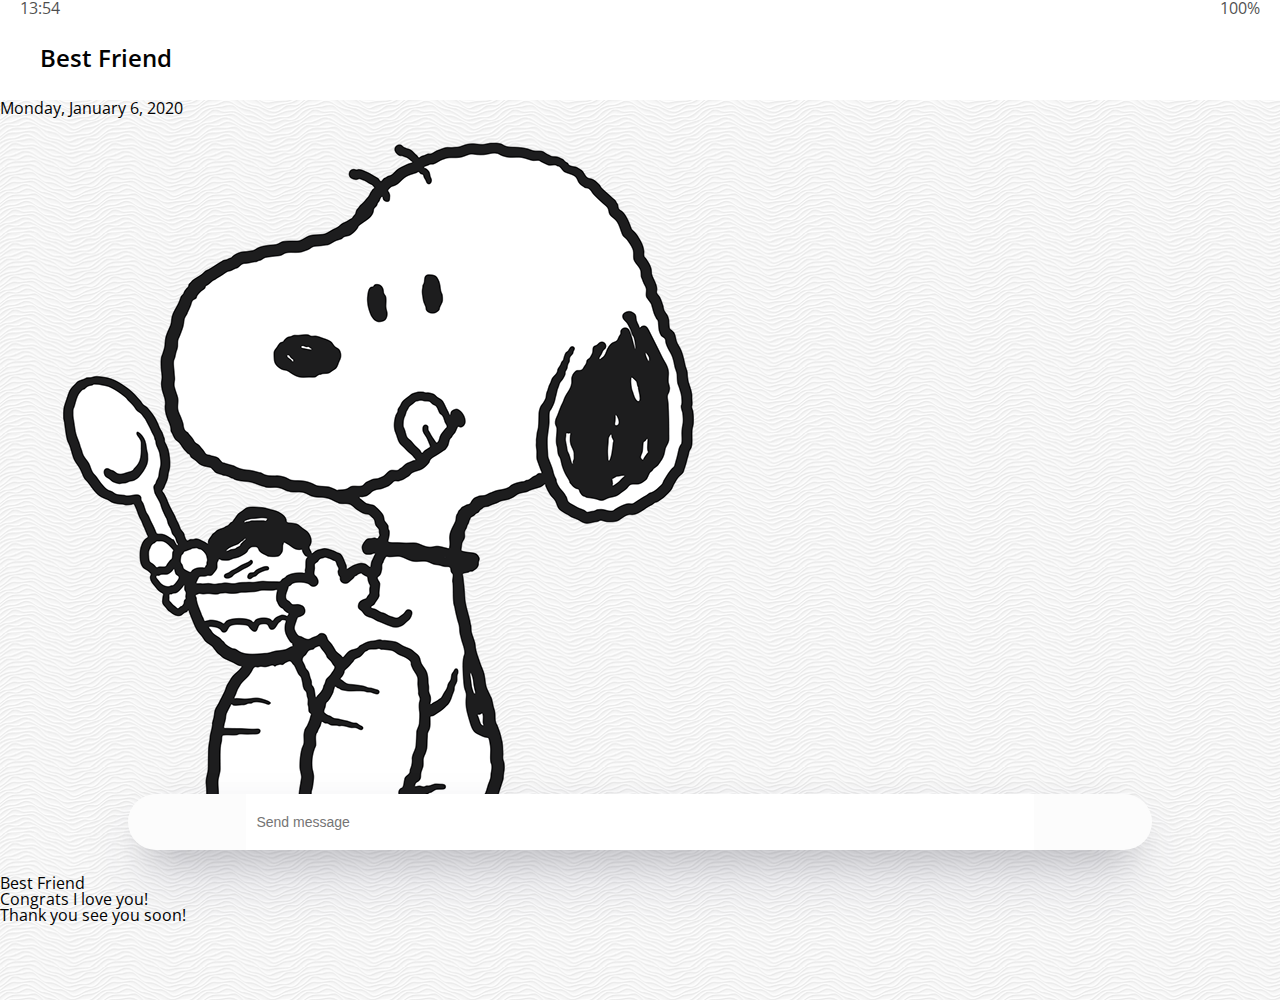
==== chat.html @ d155be32 "# 2.12 Chats Screen part One" ====
<!DOCTYPE html>
<html lang="en">
  <head>
    <meta charset="UTF-8" />
    <meta name="viewport" content="width=device-width, initial-scale=1.0" />
    <link
      rel="stylesheet"
      href="https://use.fontawesome.com/releases/v5.12.0/css/all.css"
      integrity="sha384-REHJTs1r2ErKBuJB0fCK99gCYsVjwxHrSU0N7I1zl9vZbggVJXRMsv/sLlOAGb4M"
      crossorigin="anonymous"
    />
    <meta http-equiv="X-UA-Compatible" content="ie=edge" />
    <link rel="stylesheet" href="css/style.css" />
    <title>Chat | Kakao Clone</title>
  </head>
  <body class="chats-body">
    <div class="status-bar">
      <div class="status-bar__column">
        <span class="status-bar__clock">13:54</span>
      </div>
      <div class="status-bar__column">
        <i class="fas fa-clock"></i>
        <i class="fas fa-volume-mute"></i>
        <i class="fas fa-wifi"></i>
        <span class="status-bar__battery-level">100%</span>
        <i class="fas fa-battery-full"></i>
      </div>
    </div>
    <header class="header">
      <div class="header__header-column">
        <a href="../kakao-clone/index.html" class="header__back-btn">
          <i class="fas fa-arrow-left"></i>
        </a>
        <h1 class="header__title">Best Friend</h1>
      </div>
      <div class="header__header-column">
        <span class="header__icon">
          <i class="fas fa-search"></i>
        </span>
        <span class="header__icon">
          <i class="fas fa-bars"></i>
        </span>
      </div>
    </header>
    <main class="chat">
      <ul class="chat__messages">
        <span class="chat__timestamp">Monday, January 6, 2020</span>
        <li class="incoming-message message">
          <img
            src="images/avatar.png"
            class="m-avatar message__avatar"
            alt="."
          />
          <div class="message__content">
            <span class="message__author">Best Friend</span>
            <div class="message__bubble">
              Congrats I love you!
            </div>
            <span class="message__timestamp"></span>
          </div>
        </li>
        <li class="incoming-message message">
          <span class="message__timestamp"></span>
          <div class="message__content">
            <div class="message__bubble">
              Thank you see you soon!
            </div>
          </div>
        </li>
      </ul>
    </main>
    <div class="chat__write">
      <div class="char__write-column">
        <i class="far fa-plus-square"></i>
      </div>
      <div class="chat__write-column">
        <input
          type="text"
          placeholder="Send message"
          class="chat__write-input"
        />
      </div>
      <div class="char__write-column">
        <span class="chat__write-icon">
          <i class="far fa-smile-wink"></i>
        </span>
        <span class="chat__write-icon">
          <i class="fas fa-microphone"></i>
        </span>
      </div>
    </div>
  </body>
</html>
---- css/style.css ----
@import url("https://fonts.googleapis.com/css?family=Open+Sans:300,400,600&display=swap");
@import "reset.css";
@import "status-bar.css";
@import "header.css";
@import "nav-bar.css";
@import "friend.css";
@import "friends.css";
@import "find.css";
@import "more.css";
@import "settings.css";
@import "chat.css";

* {
  box-sizing: border-box;
}

body {
  background-color: white;
  padding: 10px 20px;
  color: #020202;
  font-family: "Open Sans", -apple-system, BlinkMacSystemFont, "Segoe UI",
    Roboto, Oxygen, Ubuntu, Cantarell, "Open Sans", "Helvetica Neue", sans-serif;
}

a {
  color: inherit; /* 색깔을 부모로부터 가져온다 */
  text-decoration: none;
}
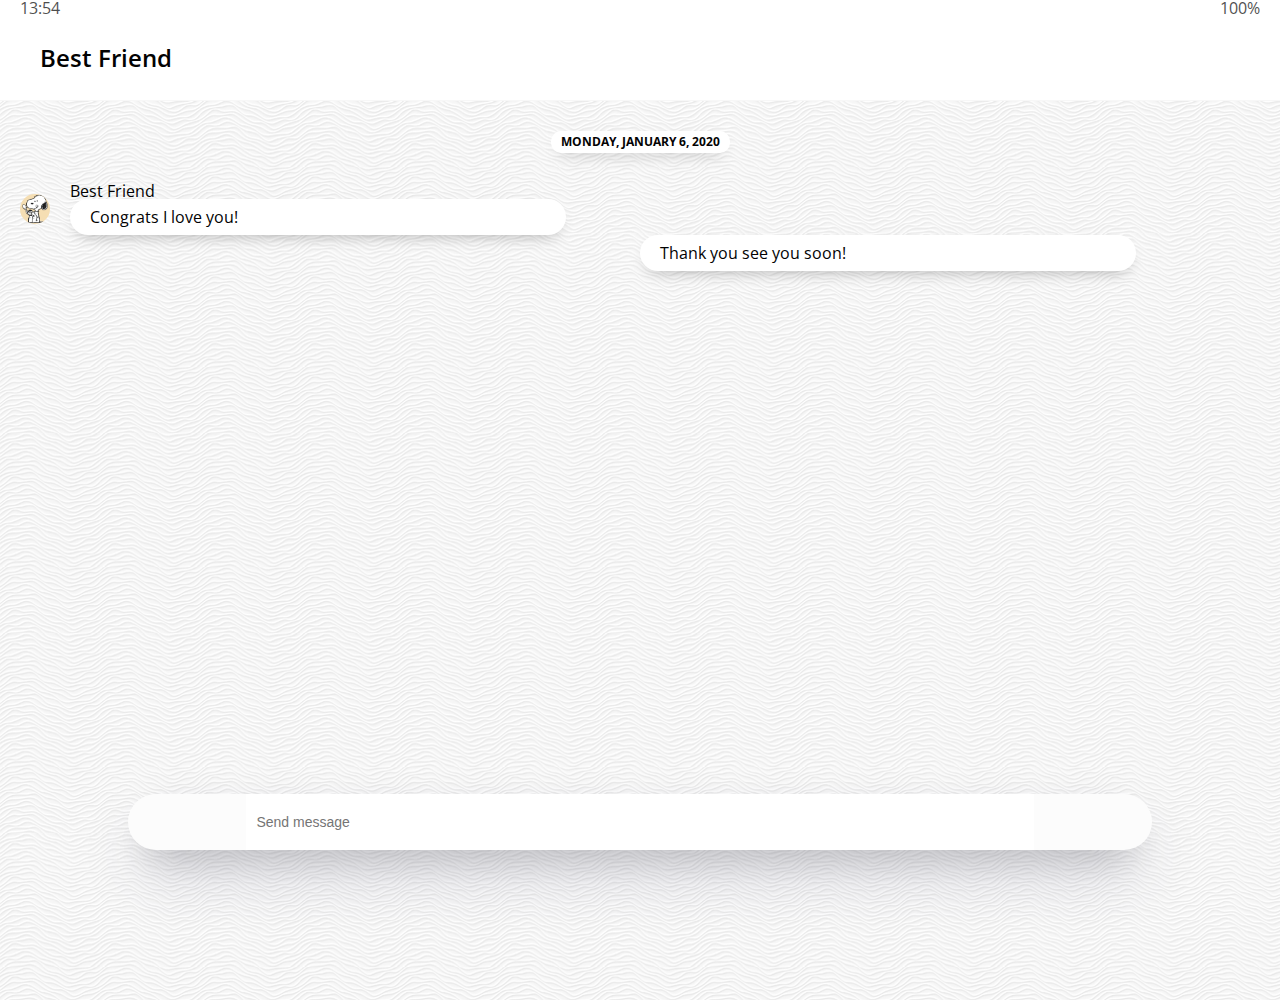
==== commit c7b8449f: "# 2.13 Chats Screen part Two" ====
--- a/chat.html
+++ b/chat.html
@@ -42,7 +42,7 @@
         </span>
       </div>
     </header>
-    <main class="chat">
+    <main class="chat-screen">
       <ul class="chat__messages">
         <span class="chat__timestamp">Monday, January 6, 2020</span>
         <li class="incoming-message message">
@@ -56,10 +56,9 @@
             <div class="message__bubble">
               Congrats I love you!
             </div>
-            <span class="message__timestamp"></span>
           </div>
         </li>
-        <li class="incoming-message message">
+        <li class="sent-message message">
           <span class="message__timestamp"></span>
           <div class="message__content">
             <div class="message__bubble">
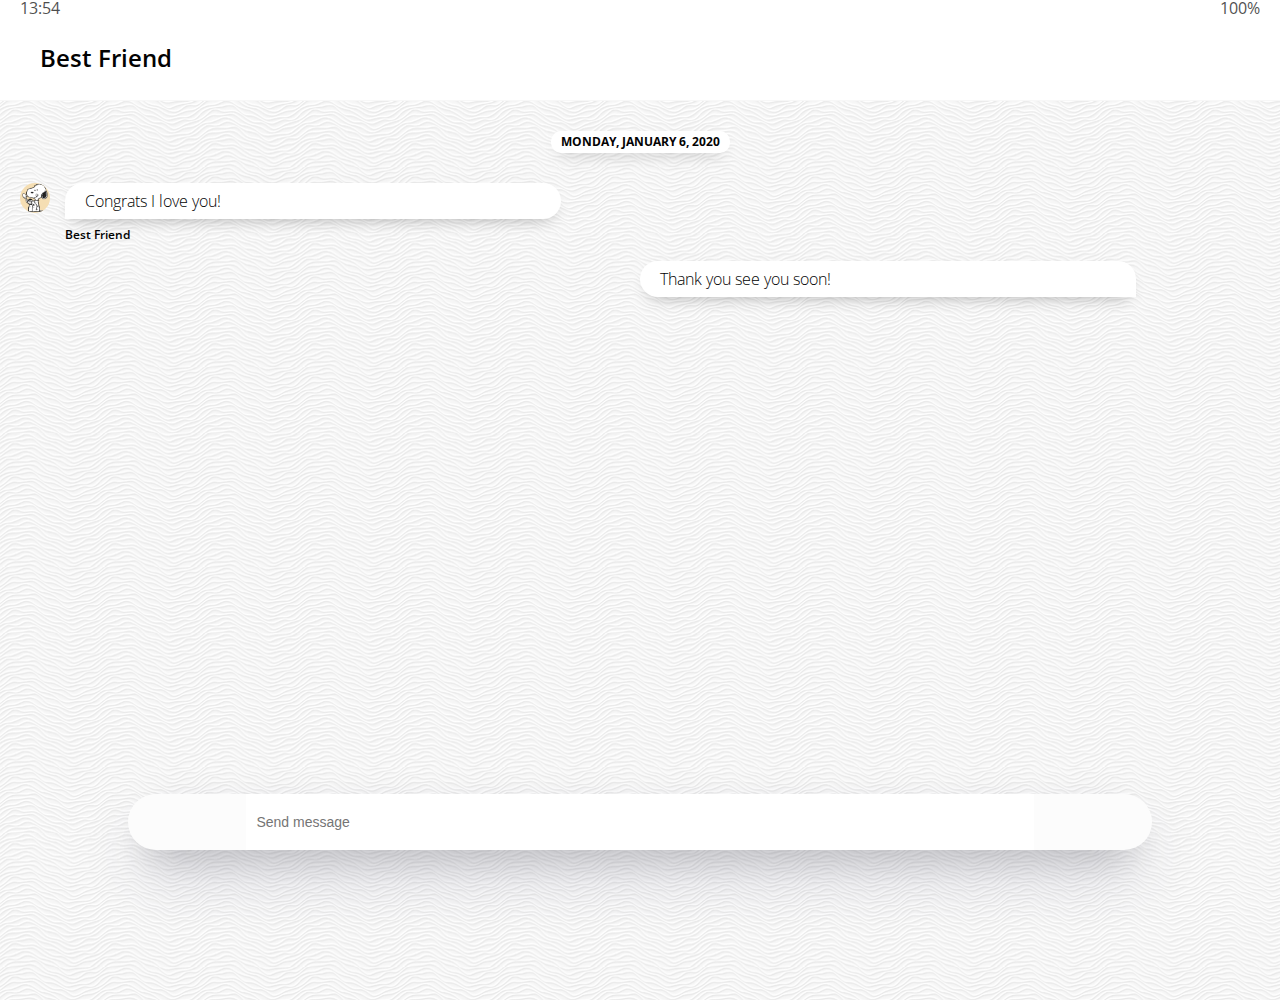
==== commit 167c145e: "# 2.14 Chat Screen part Three" ====
--- a/chat.html
+++ b/chat.html
@@ -52,10 +52,10 @@
             alt="."
           />
           <div class="message__content">
-            <span class="message__author">Best Friend</span>
             <div class="message__bubble">
               Congrats I love you!
             </div>
+            <span class="message__author">Best Friend</span>
           </div>
         </li>
         <li class="sent-message message">
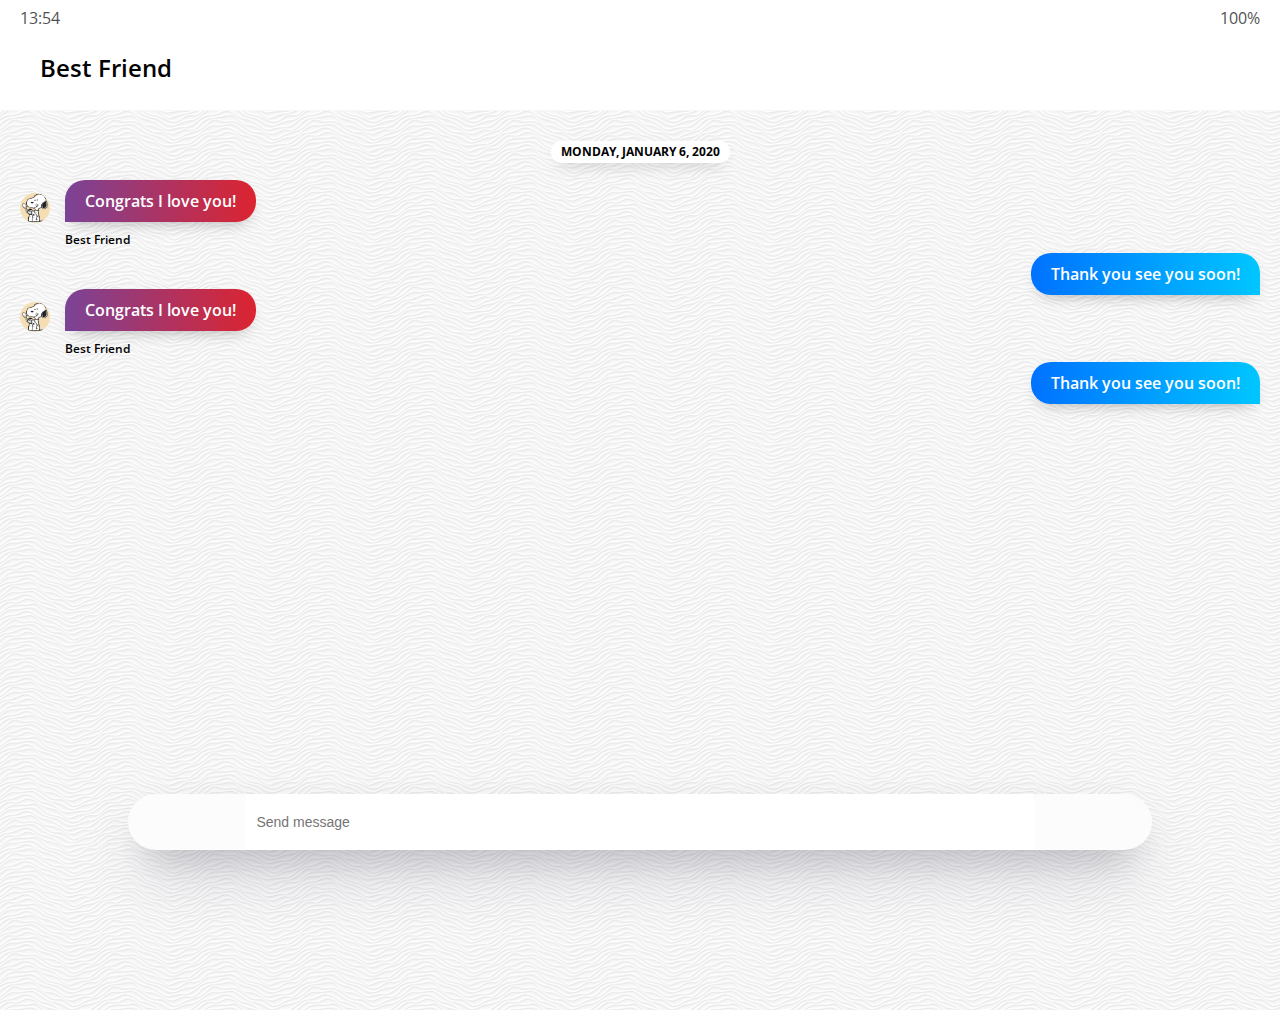
==== commit 6e78b0e4: "# 2.15 Chat Screen part Four" ====
--- a/chat.html
+++ b/chat.html
@@ -52,18 +52,39 @@
             alt="."
           />
           <div class="message__content">
-            <div class="message__bubble">
+            <span class="message__bubble">
               Congrats I love you!
-            </div>
+            </span>
             <span class="message__author">Best Friend</span>
           </div>
         </li>
         <li class="sent-message message">
           <span class="message__timestamp"></span>
           <div class="message__content">
-            <div class="message__bubble">
+            <span class="message__bubble">
               Thank you see you soon!
-            </div>
+            </span>
+          </div>
+        </li>
+        <li class="incoming-message message">
+          <img
+            src="images/avatar.png"
+            class="m-avatar message__avatar"
+            alt="."
+          />
+          <div class="message__content">
+            <span class="message__bubble">
+              Congrats I love you!
+            </span>
+            <span class="message__author">Best Friend</span>
+          </div>
+        </li>
+        <li class="sent-message message">
+          <span class="message__timestamp"></span>
+          <div class="message__content">
+            <span class="message__bubble">
+              Thank you see you soon!
+            </span>
           </div>
         </li>
       </ul>
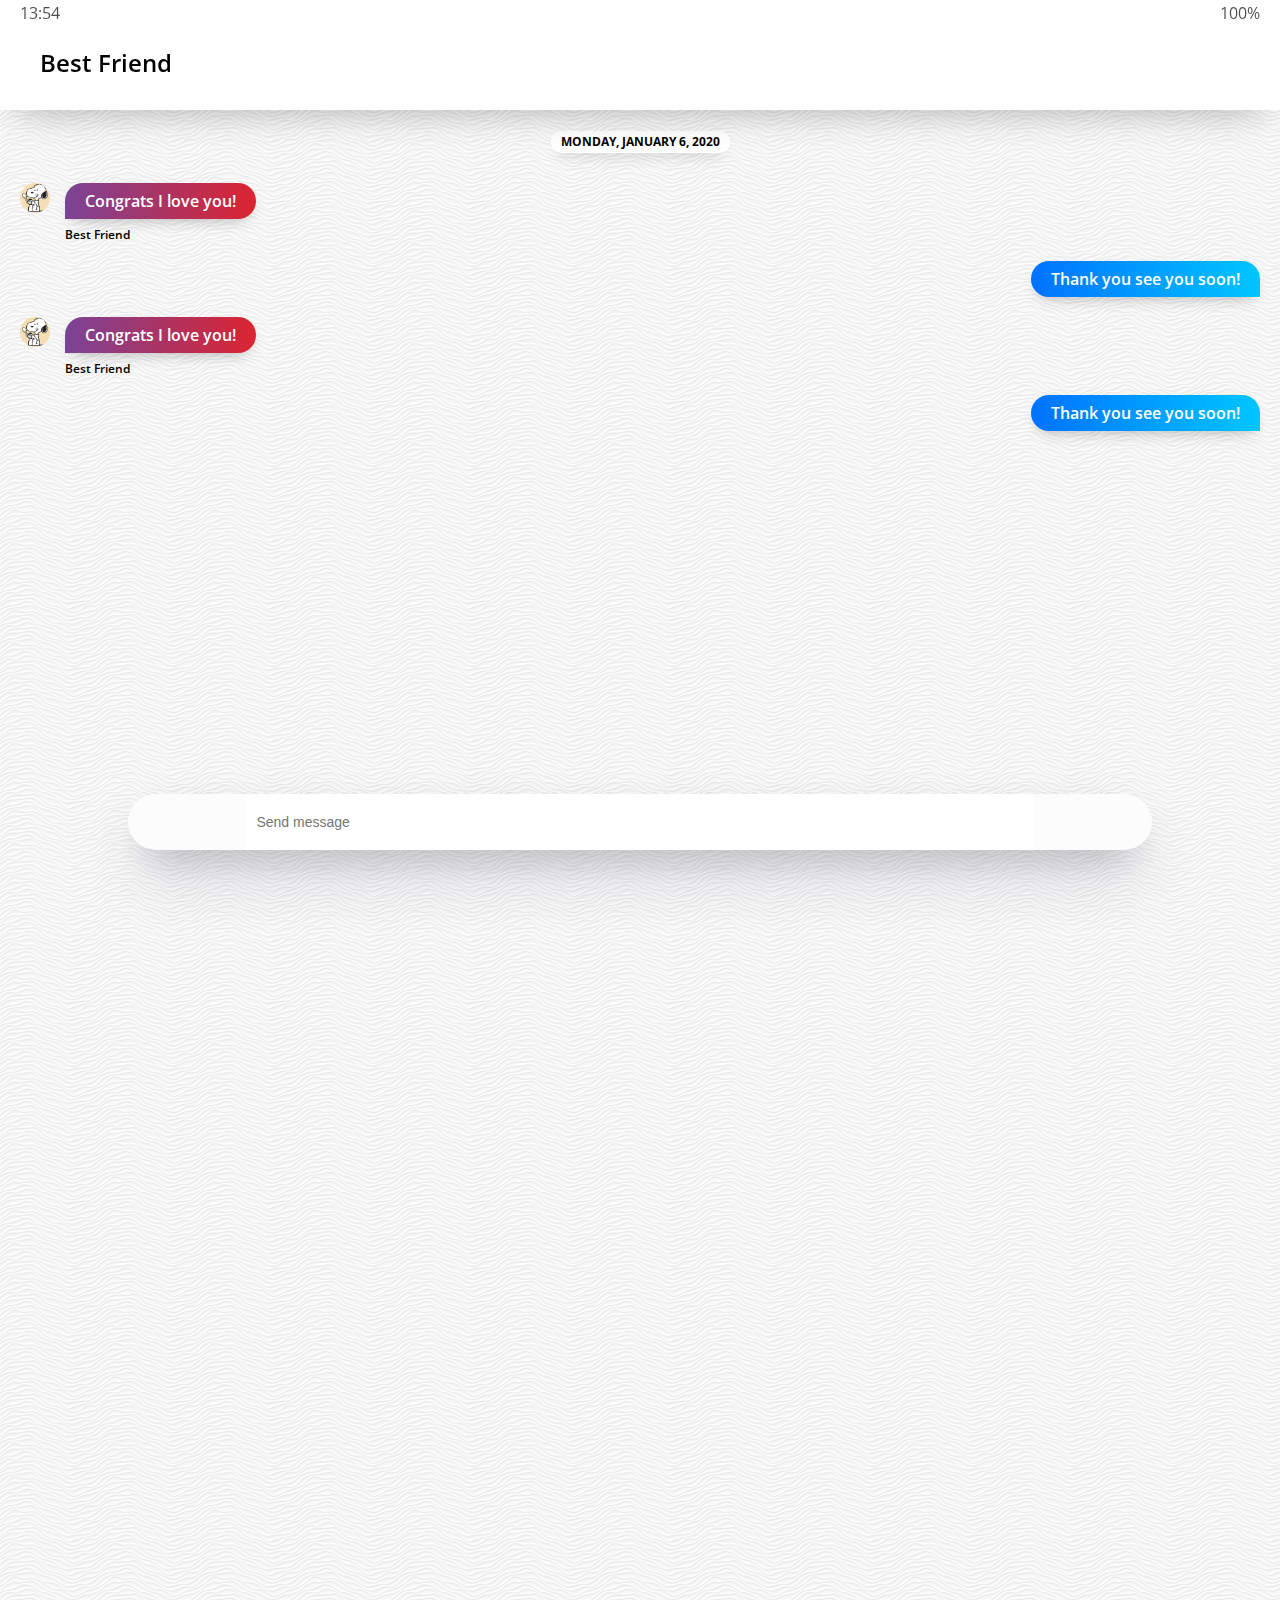
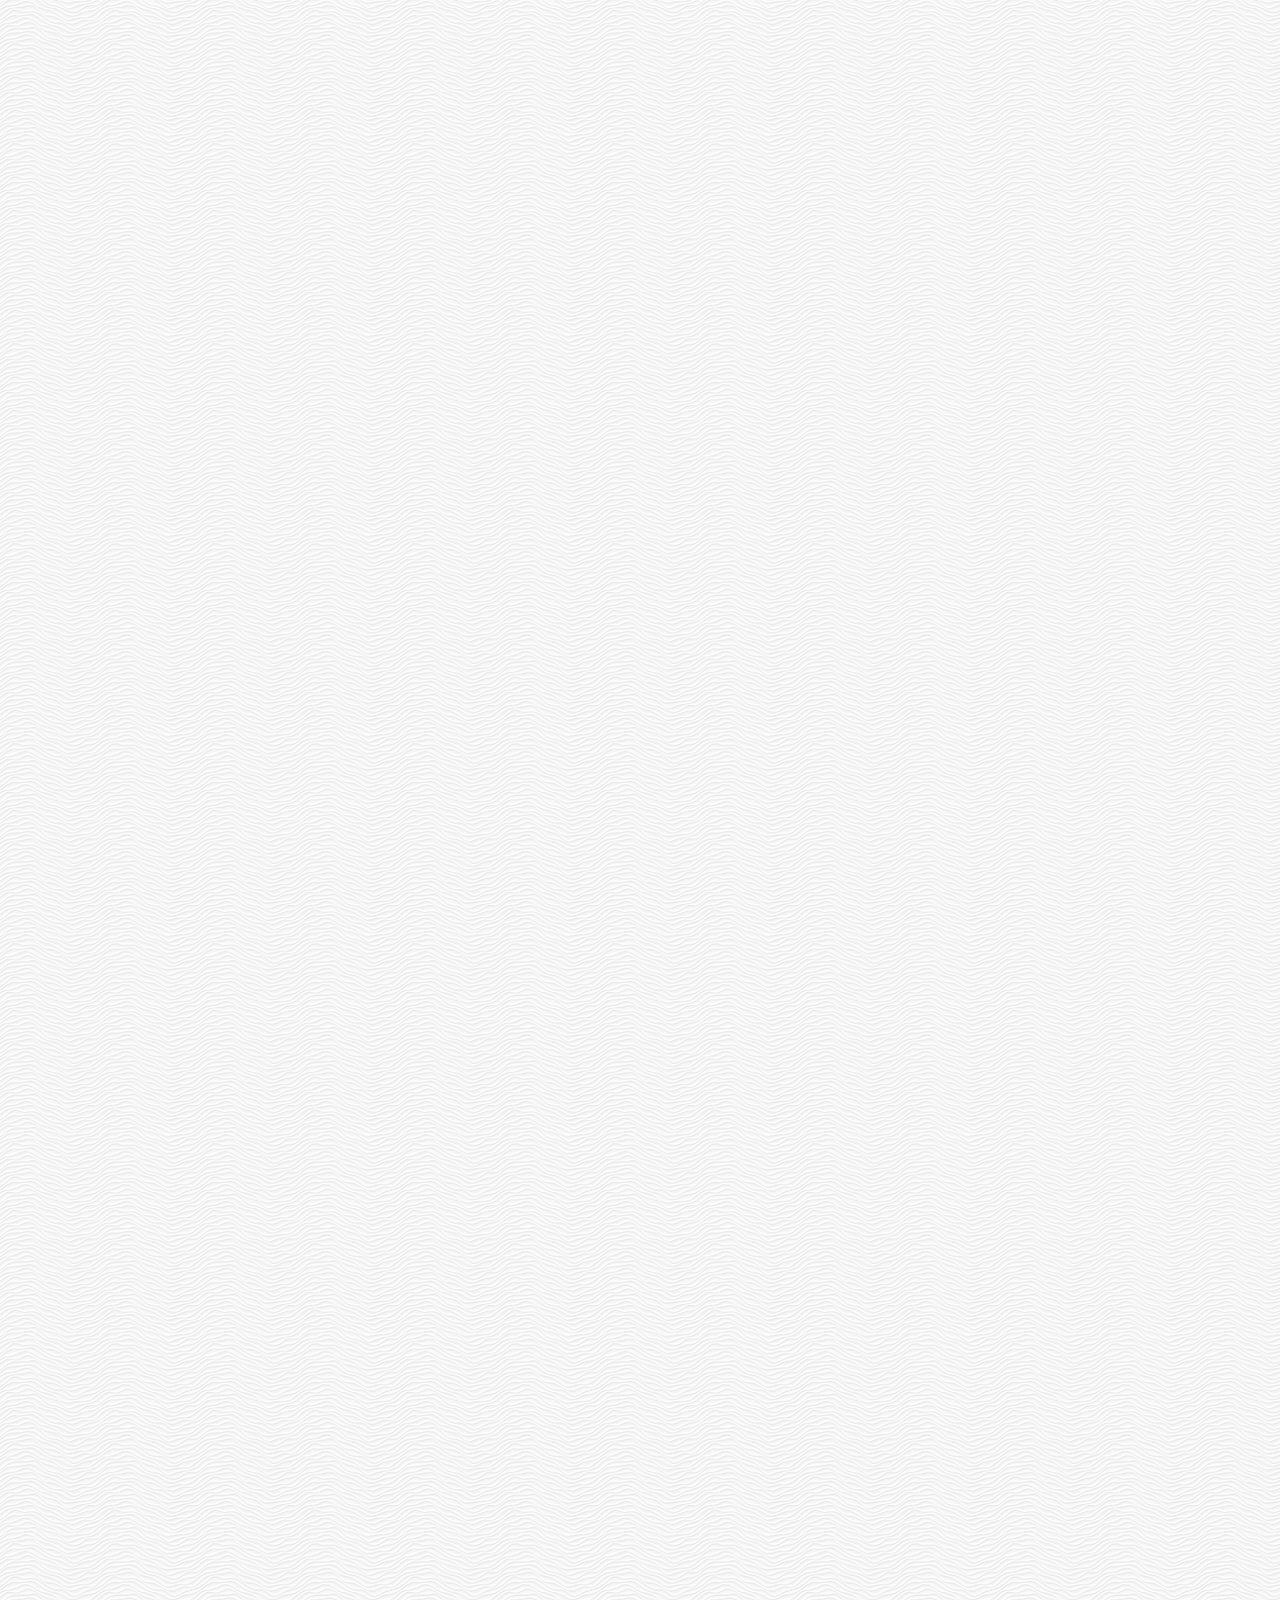
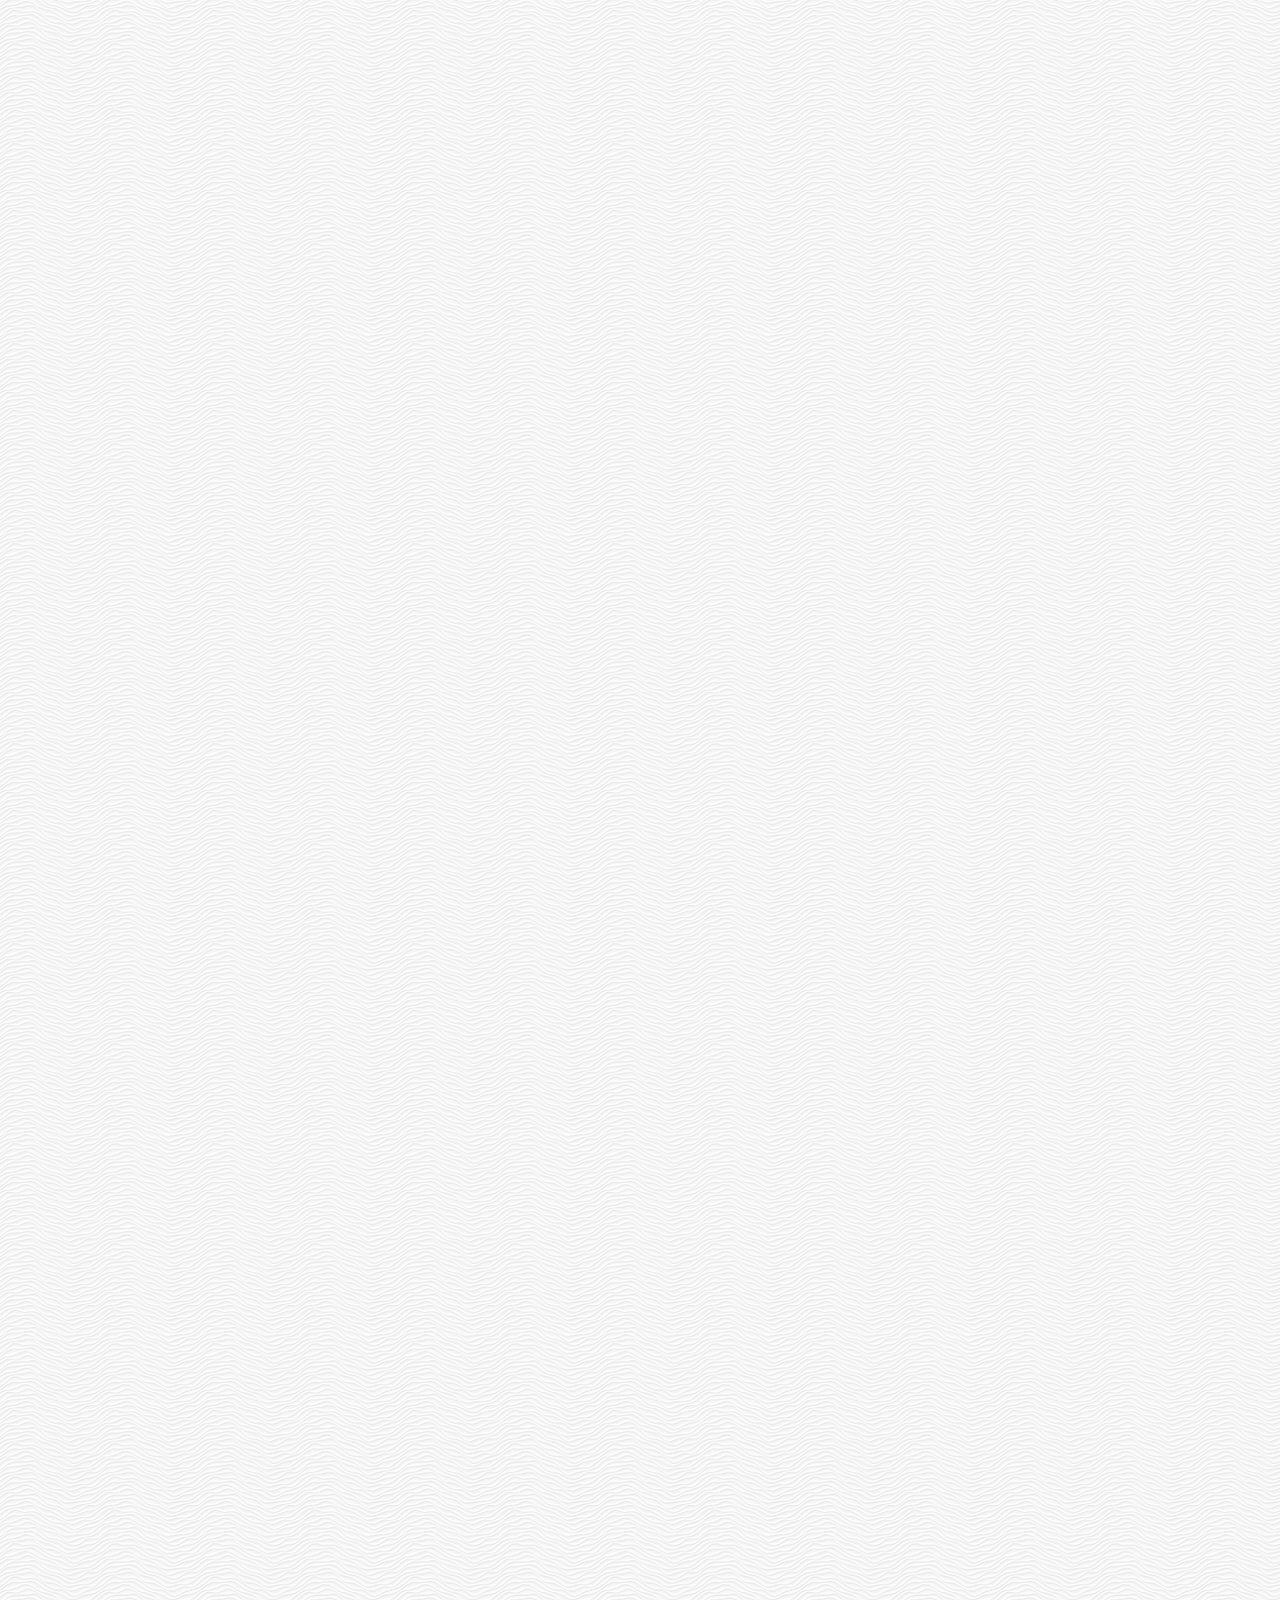
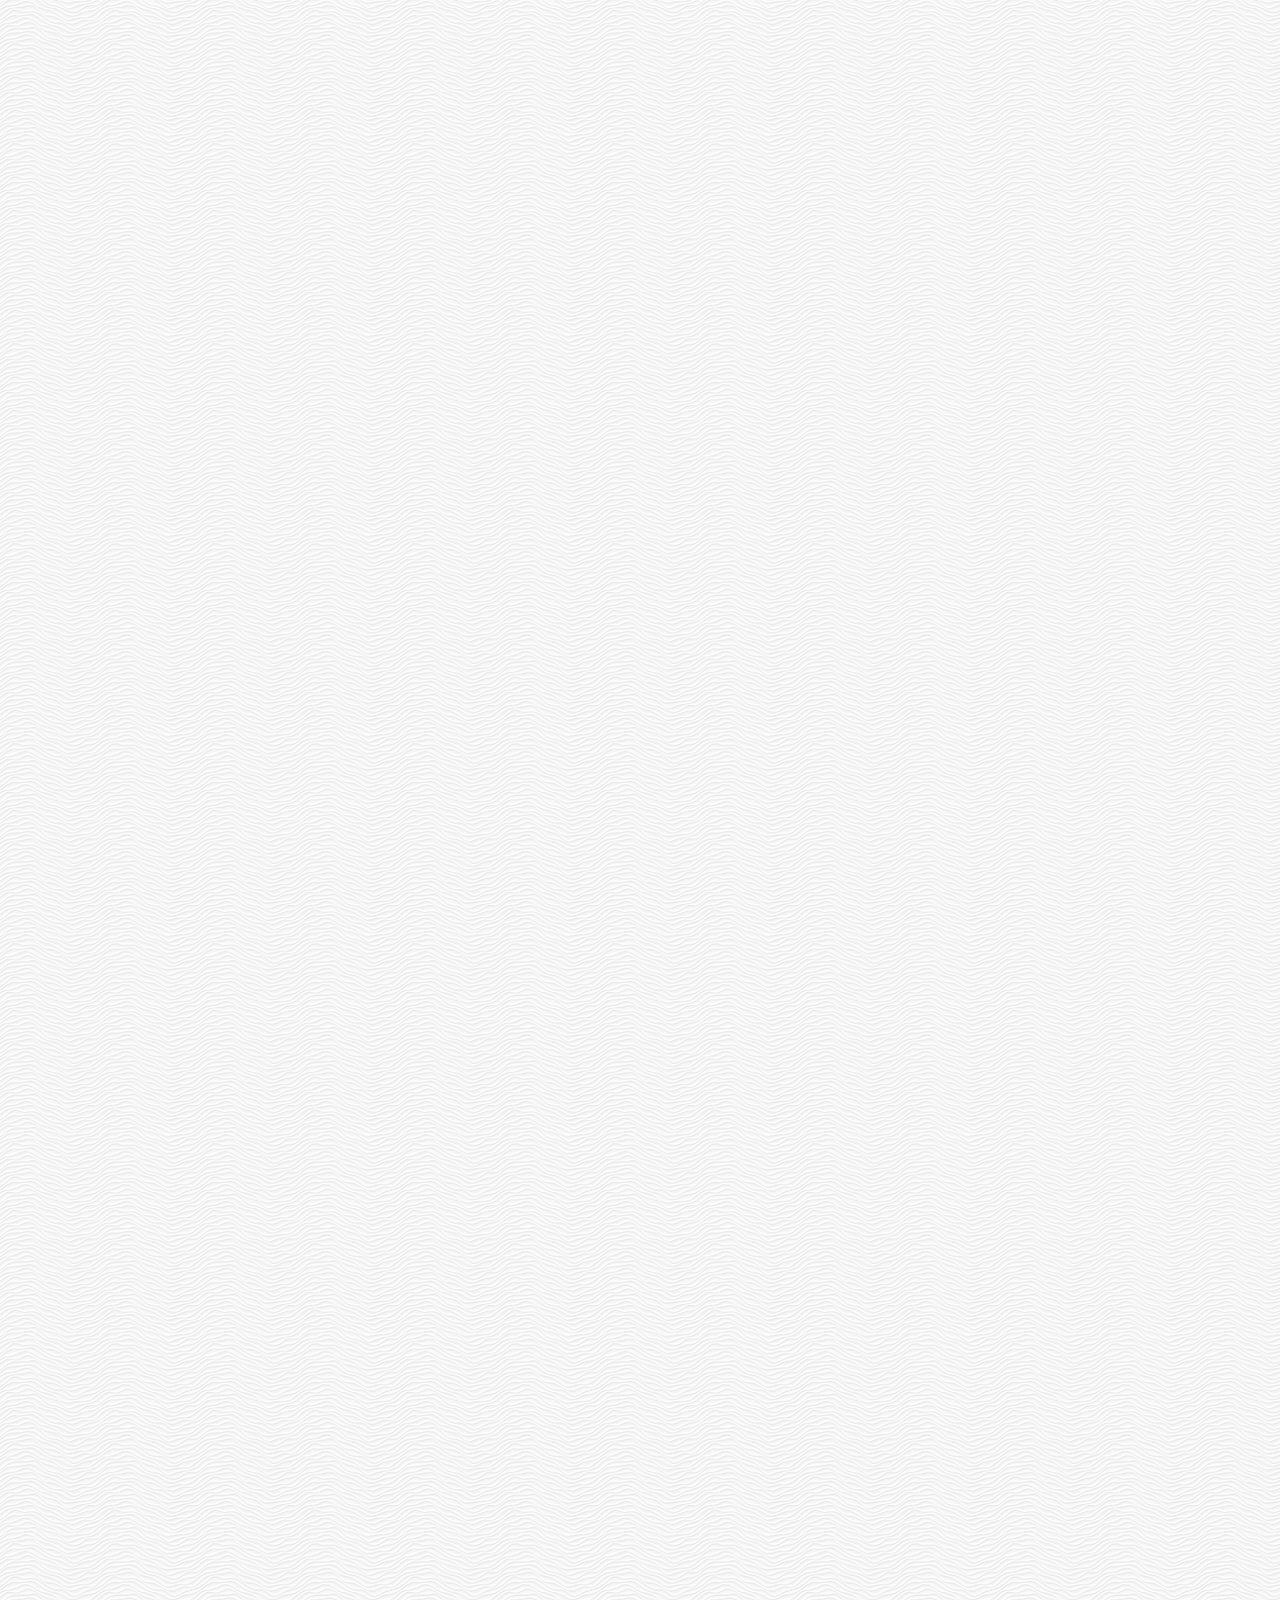
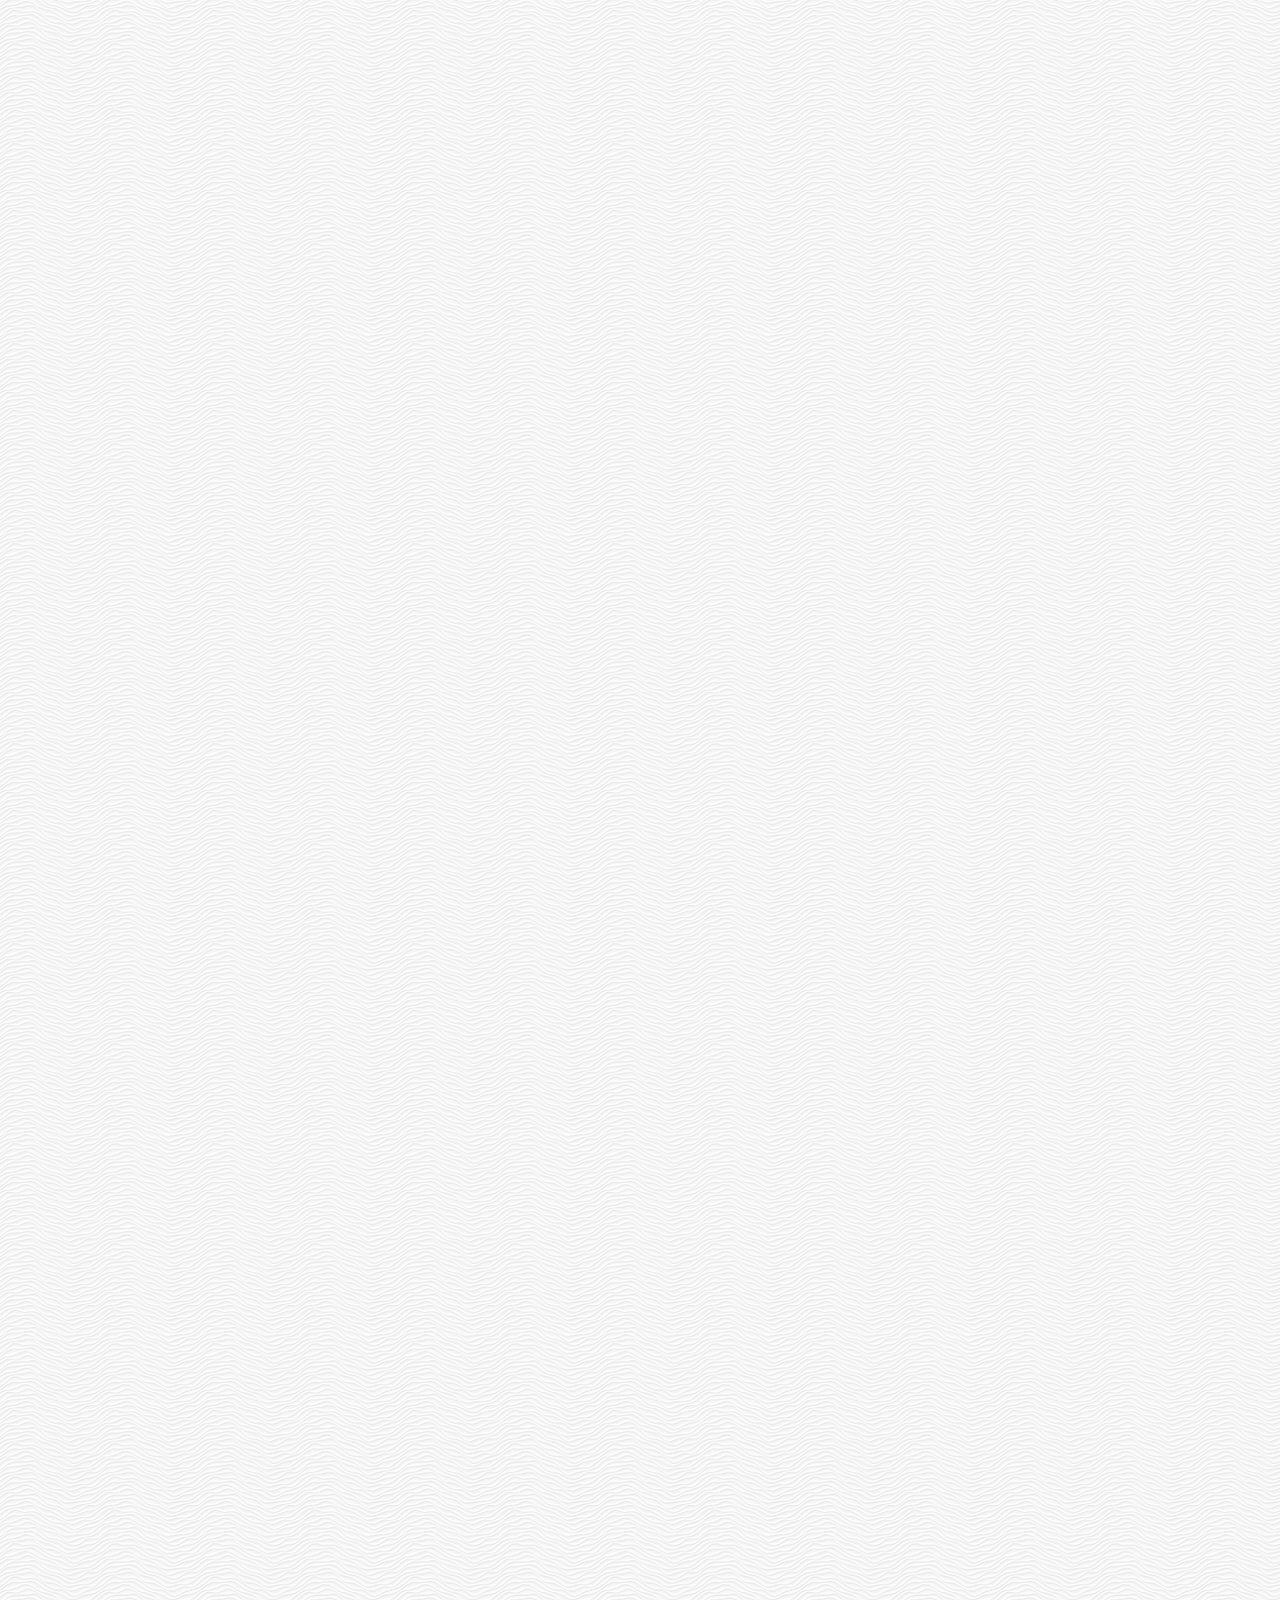
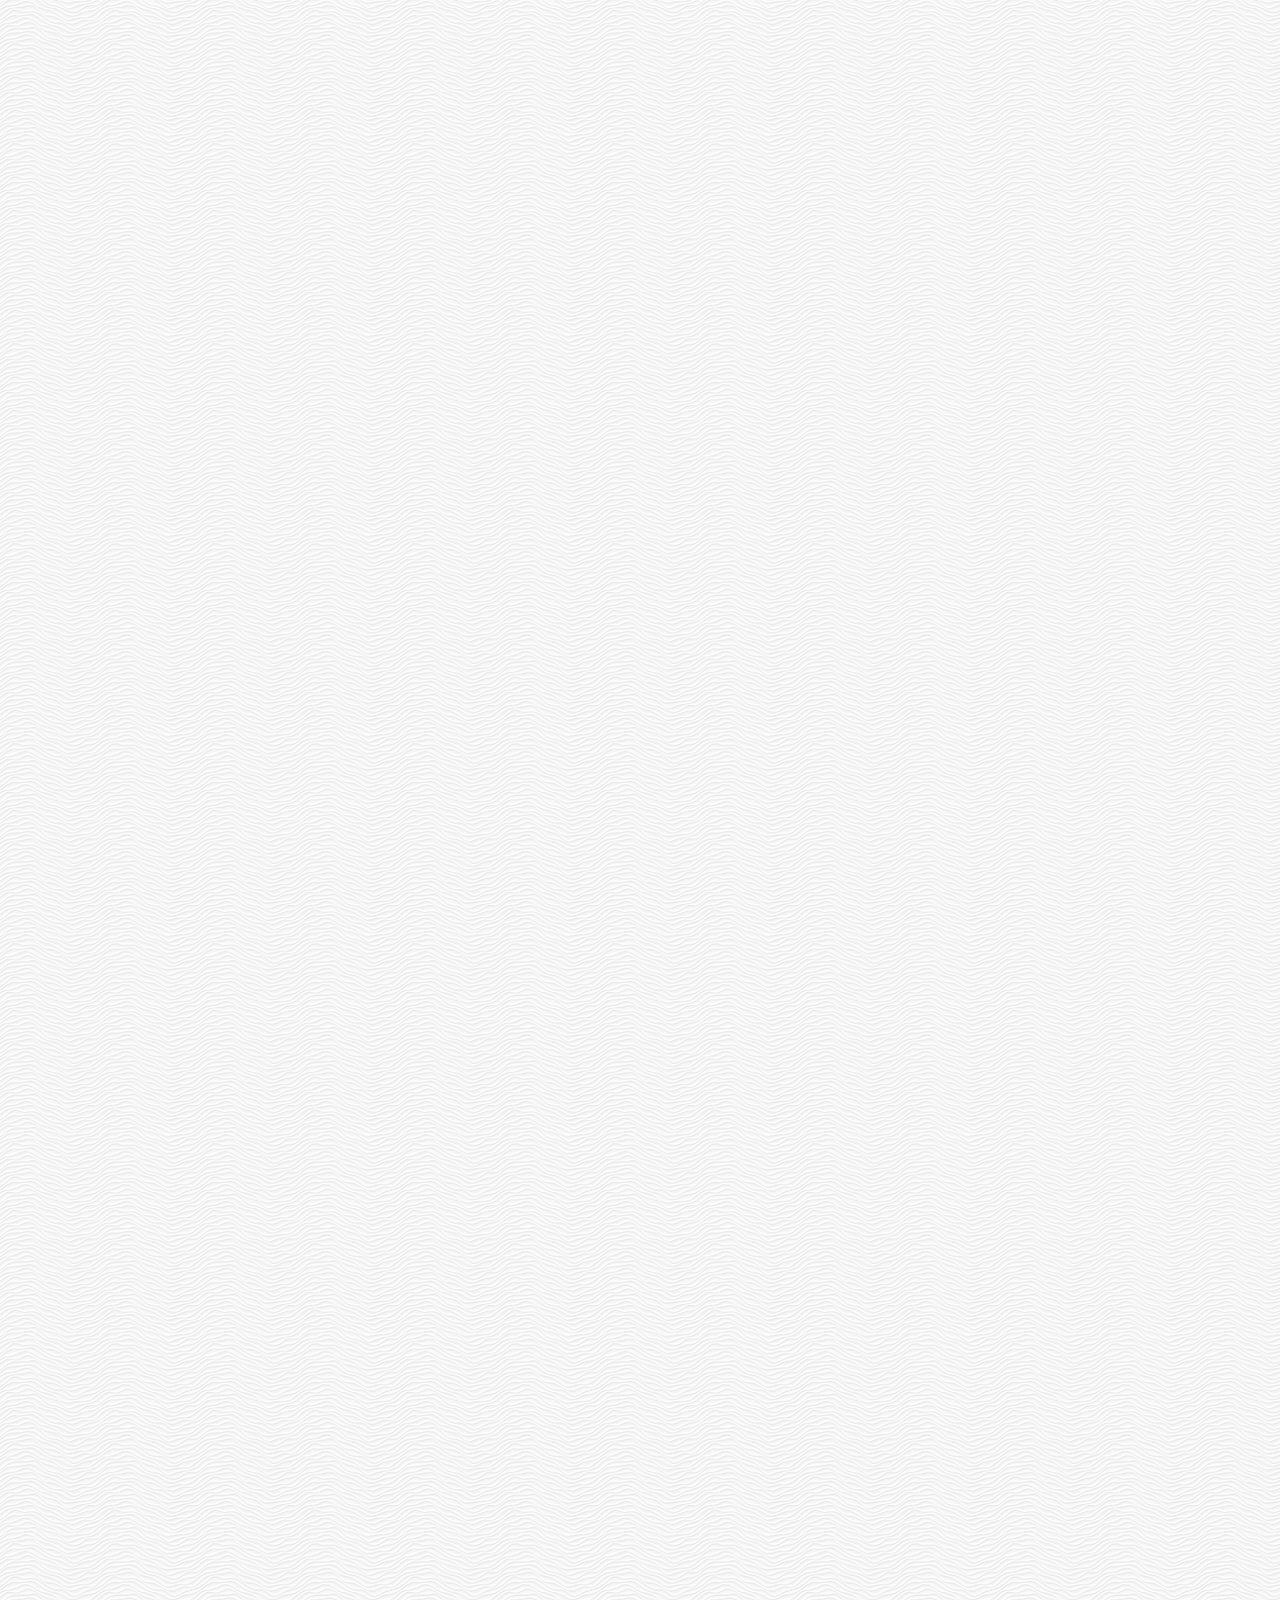
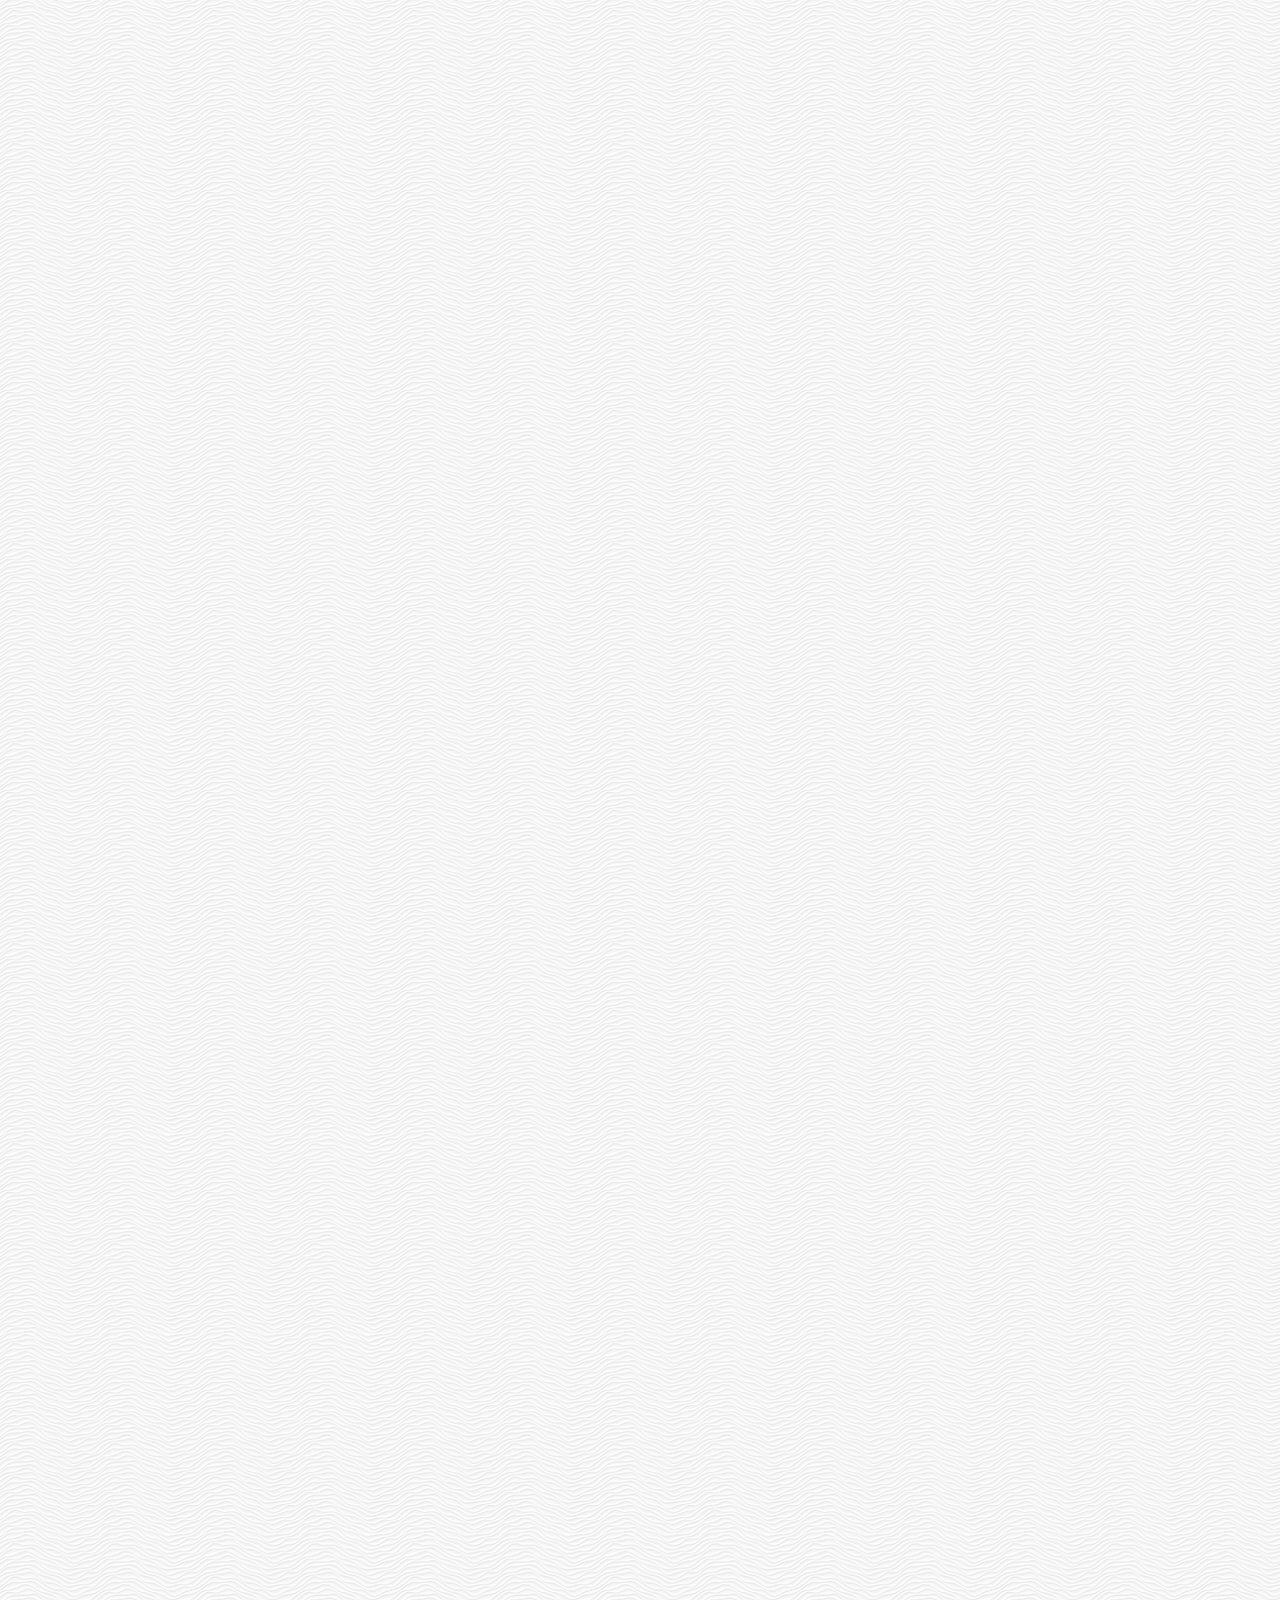
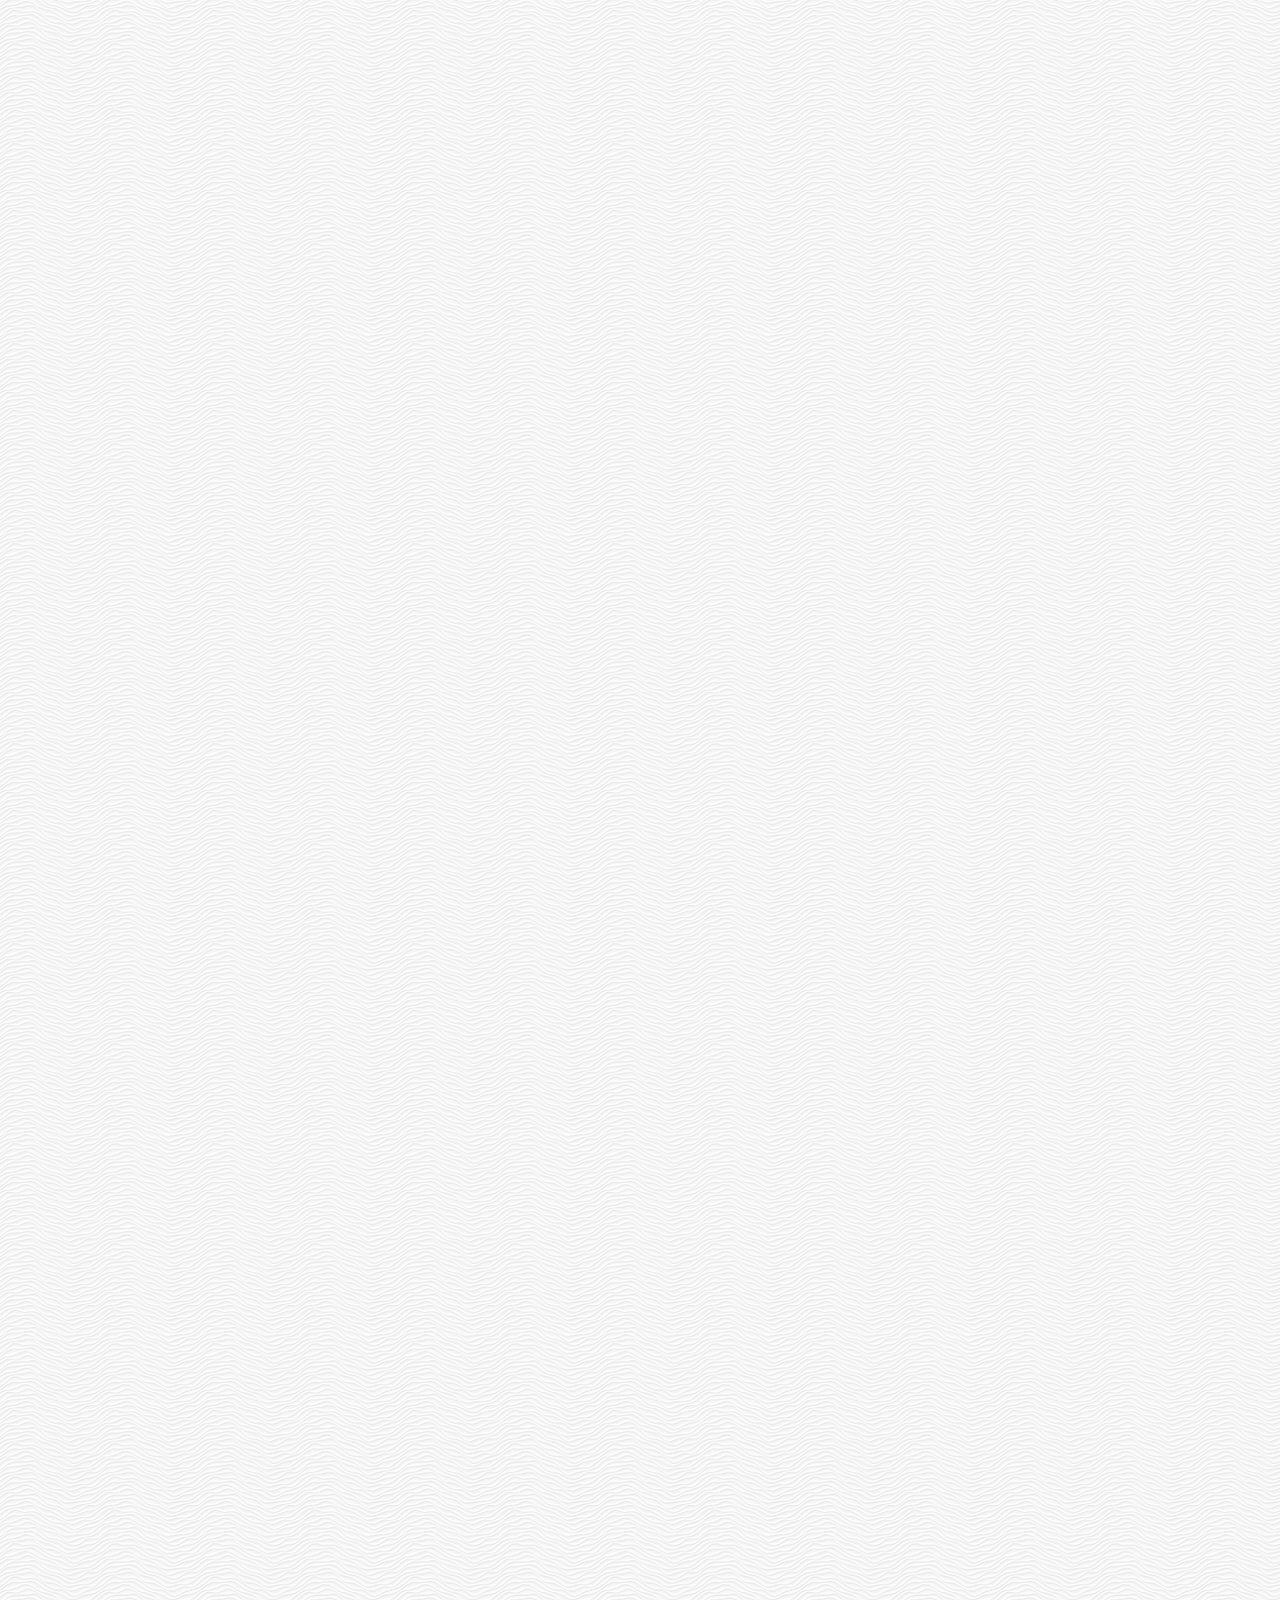
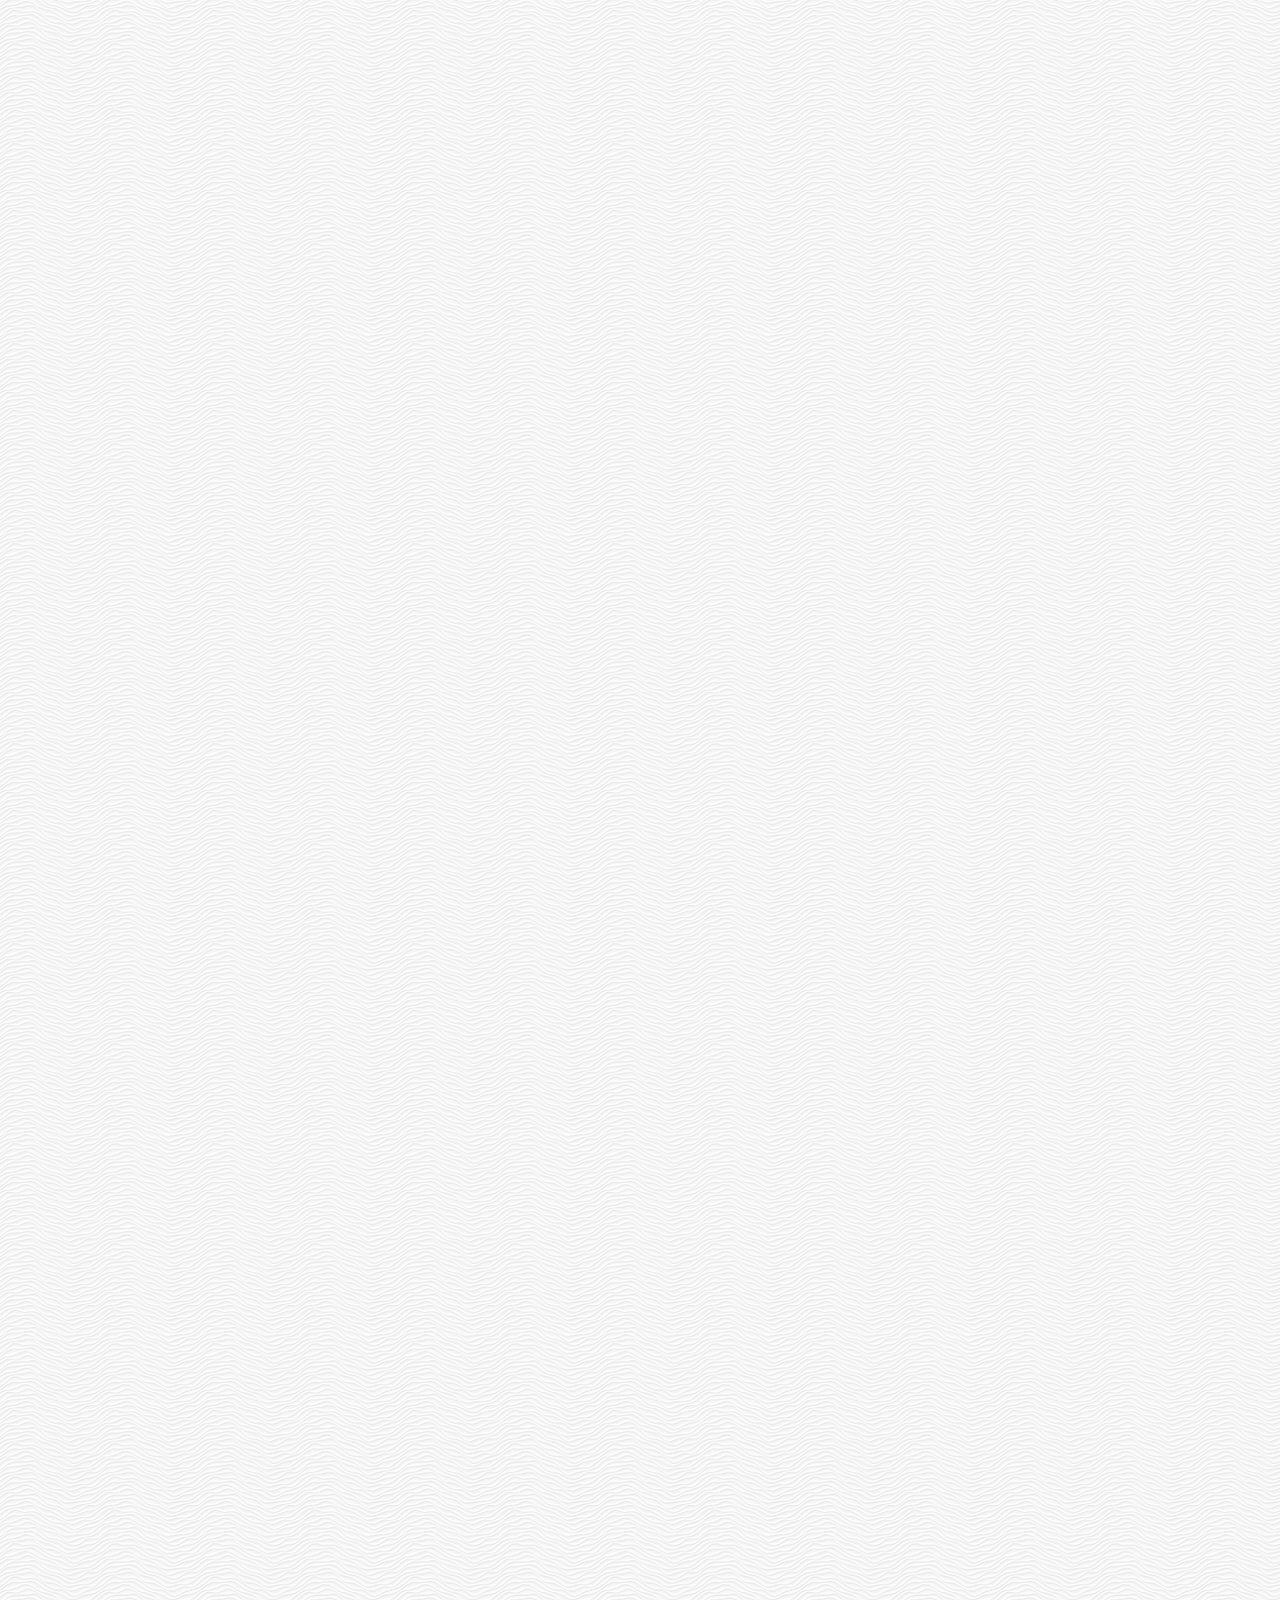
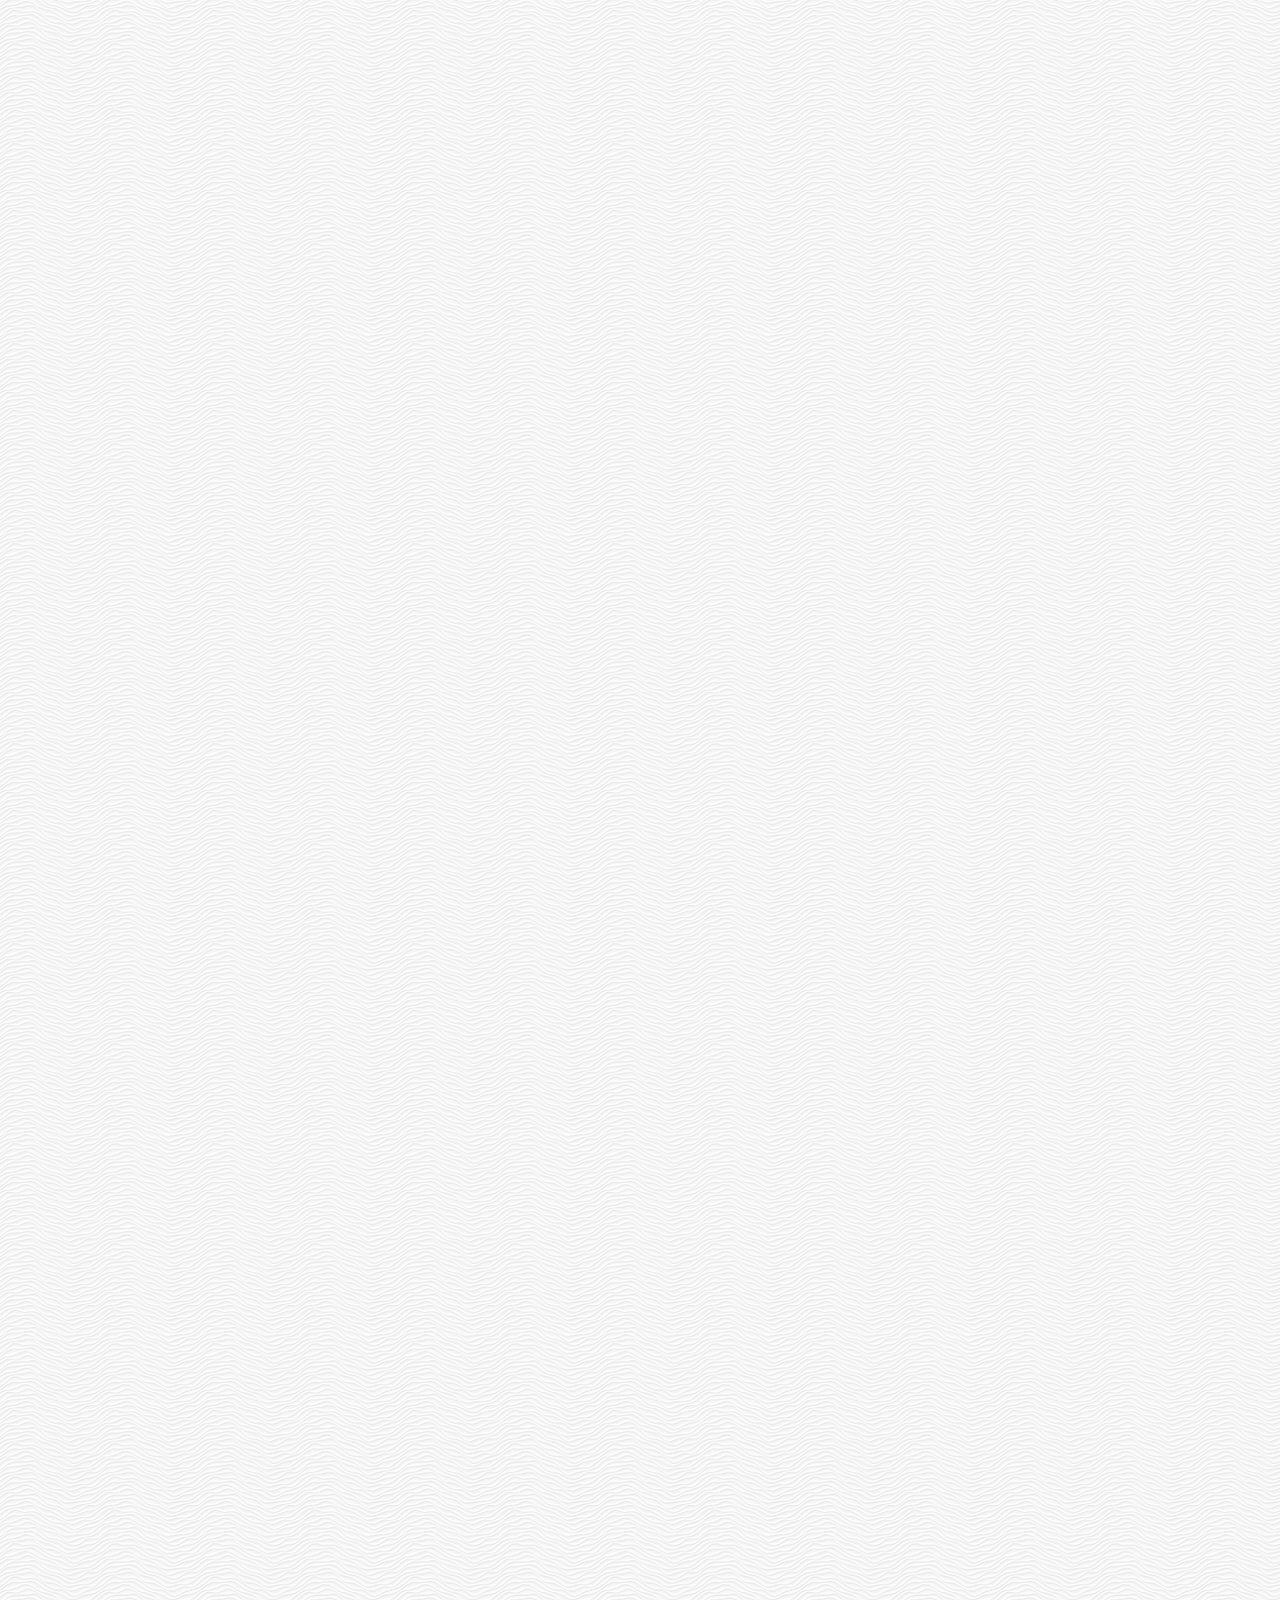
==== commit bf3485fd: "# 3.0 Fixed Header" ====
--- a/chat.html
+++ b/chat.html
@@ -14,34 +14,36 @@
     <title>Chat | Kakao Clone</title>
   </head>
   <body class="chats-body">
-    <div class="status-bar">
-      <div class="status-bar__column">
-        <span class="status-bar__clock">13:54</span>
+    <div class="header-wrapper">
+      <div class="status-bar">
+        <div class="status-bar__column">
+          <span class="status-bar__clock">13:54</span>
+        </div>
+        <div class="status-bar__column">
+          <i class="fas fa-clock"></i>
+          <i class="fas fa-volume-mute"></i>
+          <i class="fas fa-wifi"></i>
+          <span class="status-bar__battery-level">100%</span>
+          <i class="fas fa-battery-full"></i>
+        </div>
       </div>
-      <div class="status-bar__column">
-        <i class="fas fa-clock"></i>
-        <i class="fas fa-volume-mute"></i>
-        <i class="fas fa-wifi"></i>
-        <span class="status-bar__battery-level">100%</span>
-        <i class="fas fa-battery-full"></i>
-      </div>
+      <header class="header">
+        <div class="header__header-column">
+          <a href="../kakao-clone/index.html" class="header__back-btn">
+            <i class="fas fa-arrow-left"></i>
+          </a>
+          <h1 class="header__title">Best Friend</h1>
+        </div>
+        <div class="header__header-column">
+          <span class="header__icon">
+            <i class="fas fa-search"></i>
+          </span>
+          <span class="header__icon">
+            <i class="fas fa-bars"></i>
+          </span>
+        </div>
+      </header>
     </div>
-    <header class="header">
-      <div class="header__header-column">
-        <a href="../kakao-clone/index.html" class="header__back-btn">
-          <i class="fas fa-arrow-left"></i>
-        </a>
-        <h1 class="header__title">Best Friend</h1>
-      </div>
-      <div class="header__header-column">
-        <span class="header__icon">
-          <i class="fas fa-search"></i>
-        </span>
-        <span class="header__icon">
-          <i class="fas fa-bars"></i>
-        </span>
-      </div>
-    </header>
     <main class="chat-screen">
       <ul class="chat__messages">
         <span class="chat__timestamp">Monday, January 6, 2020</span>
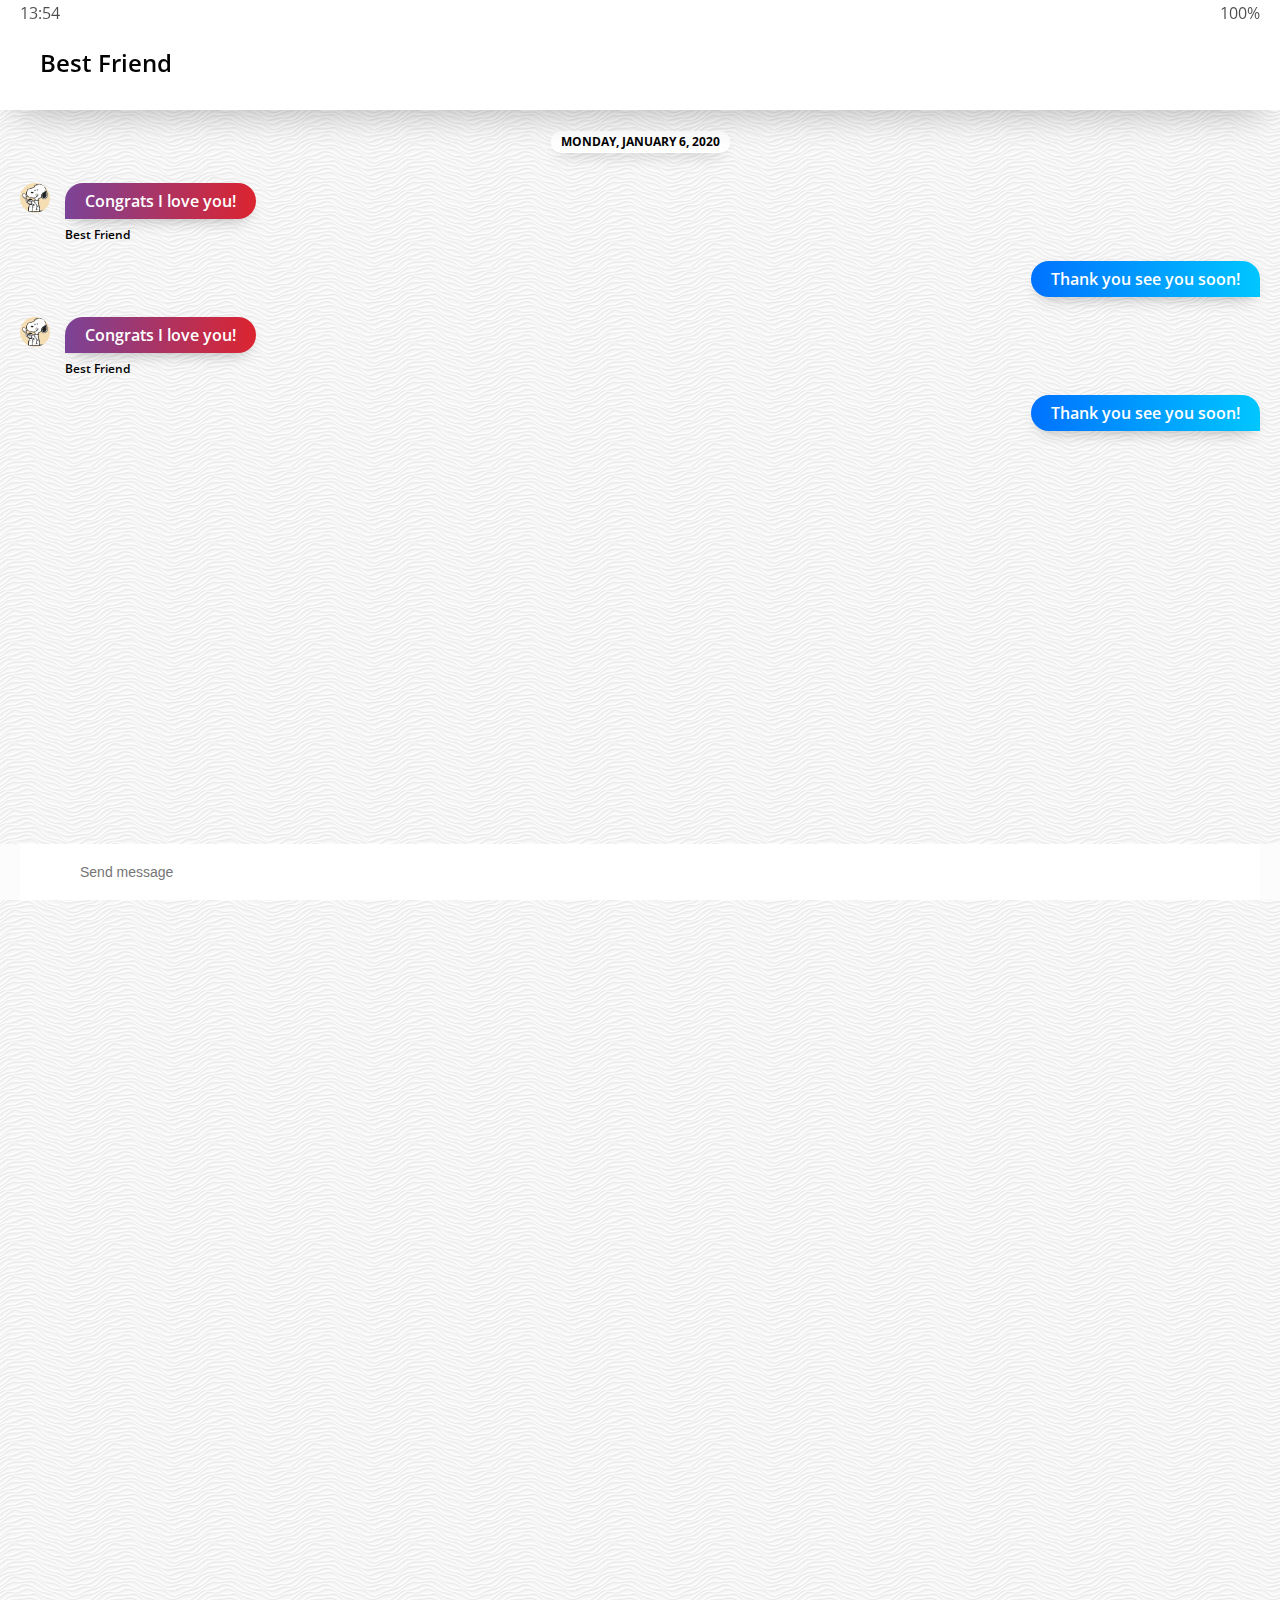
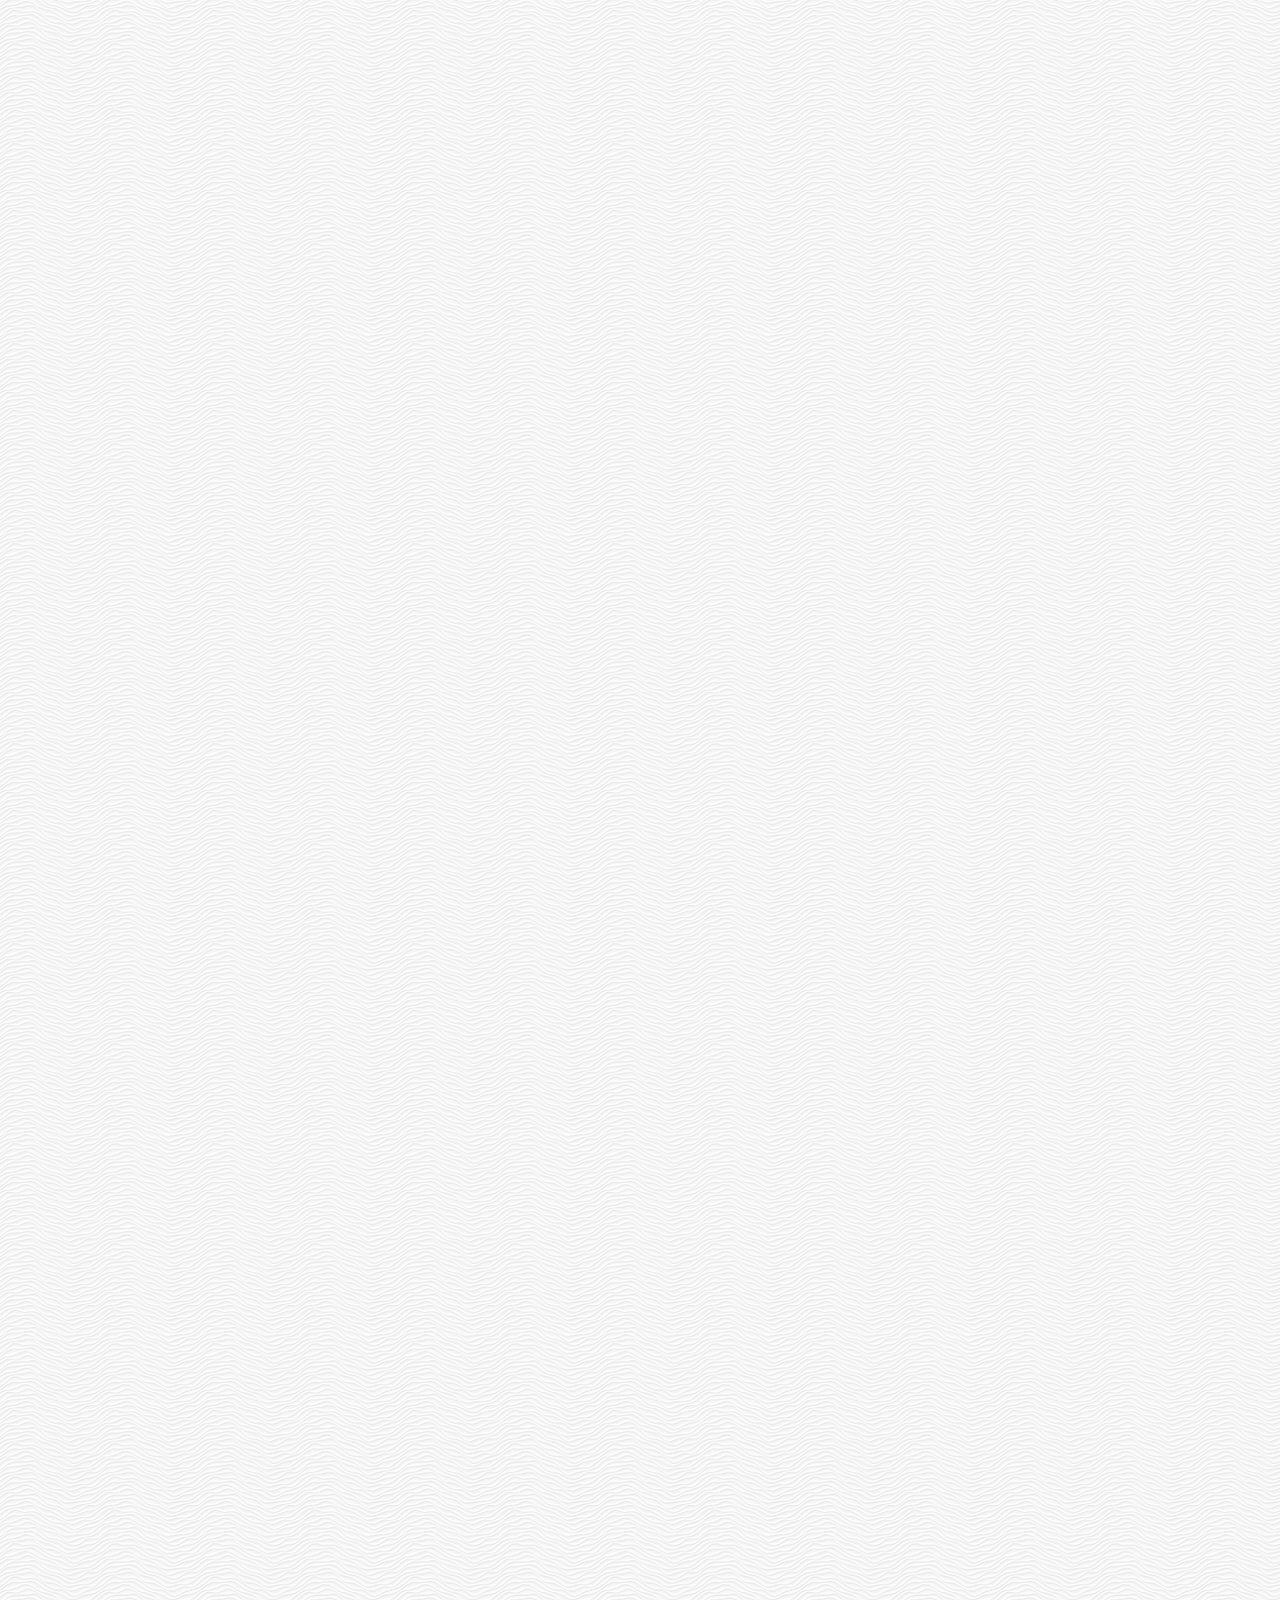
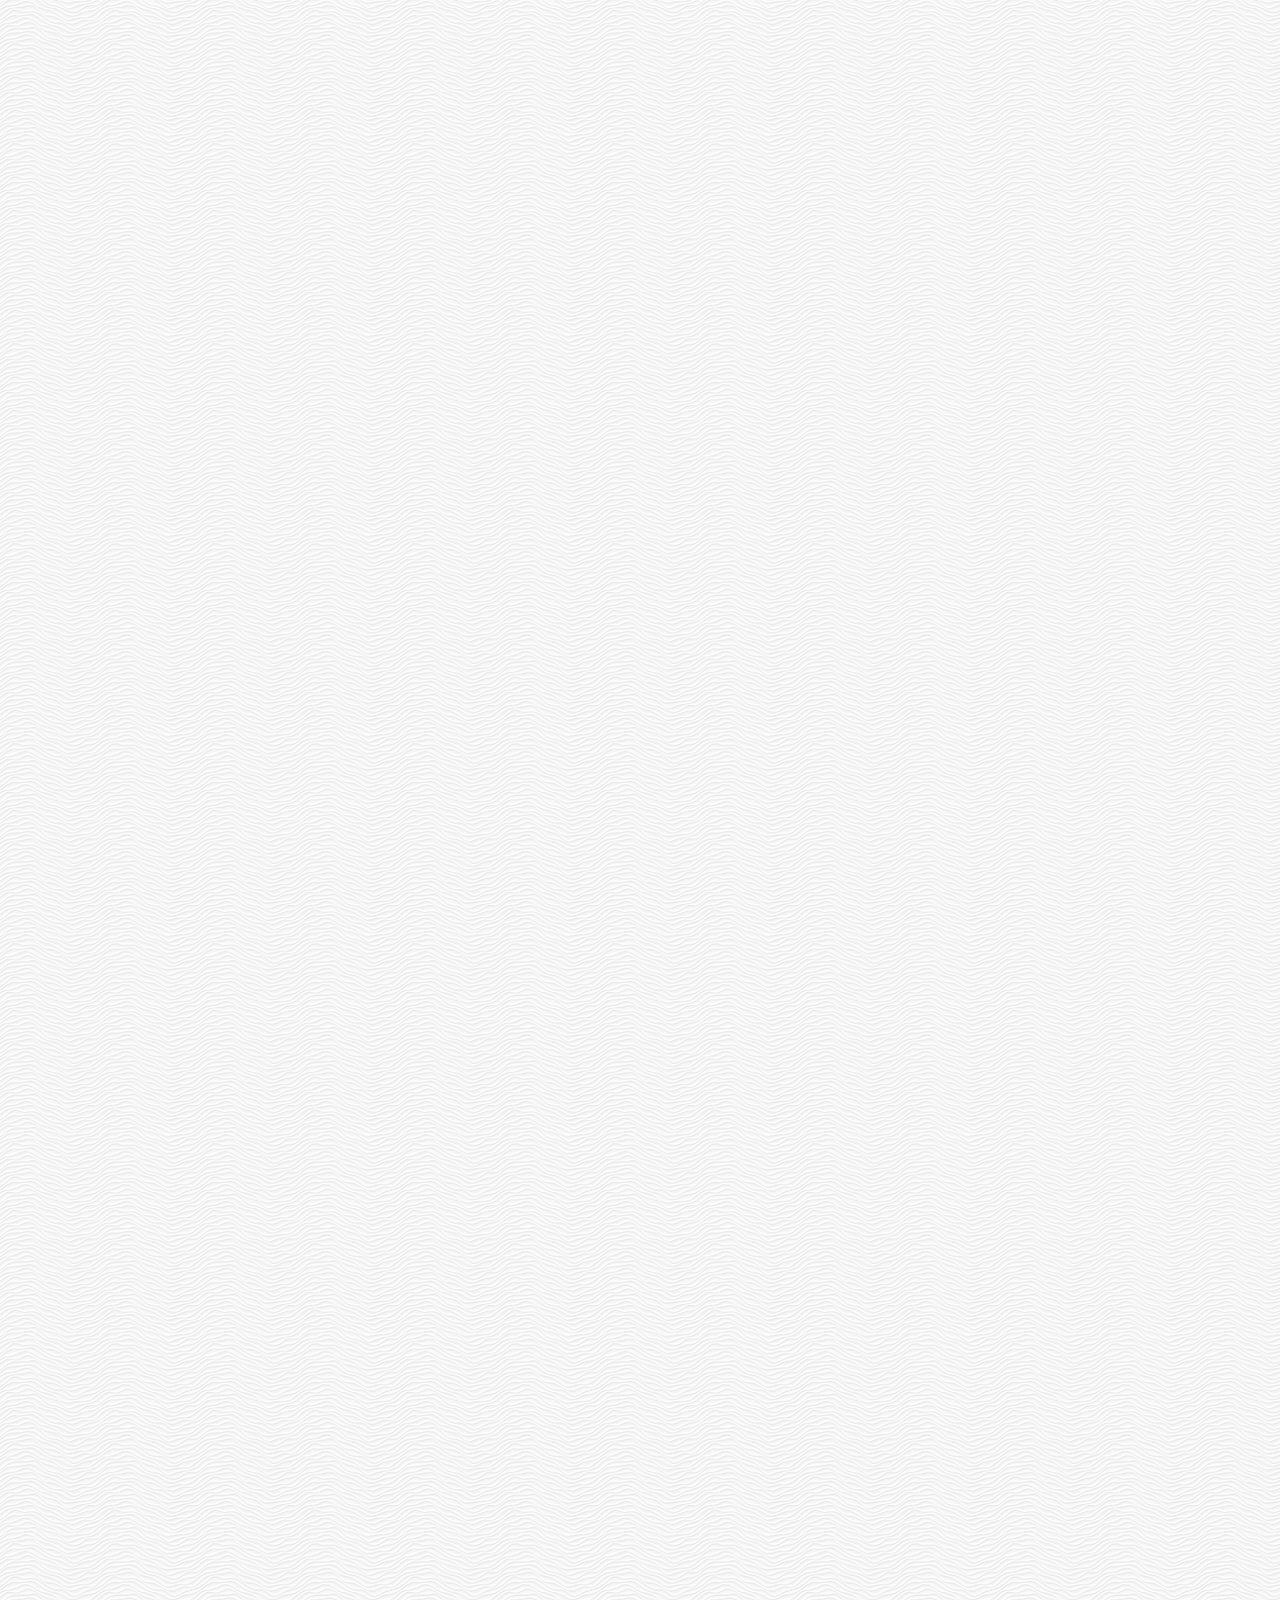
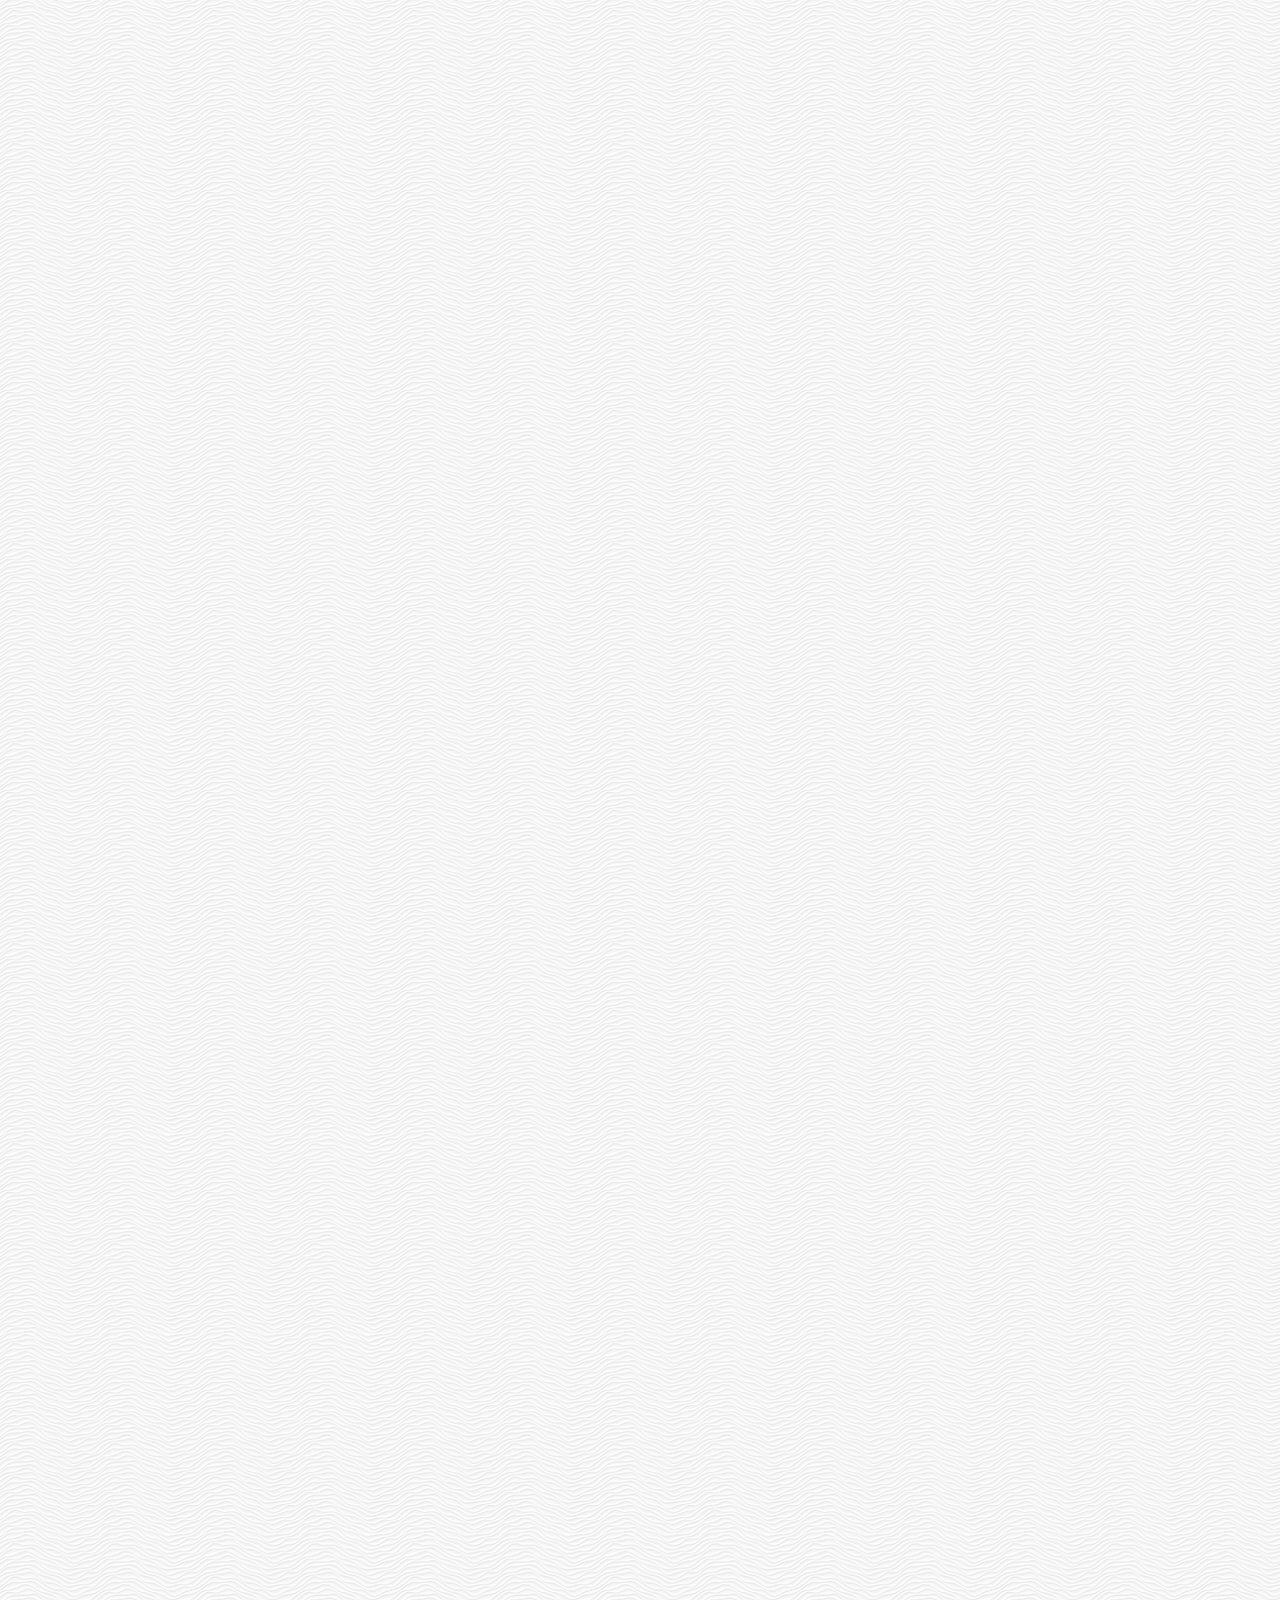
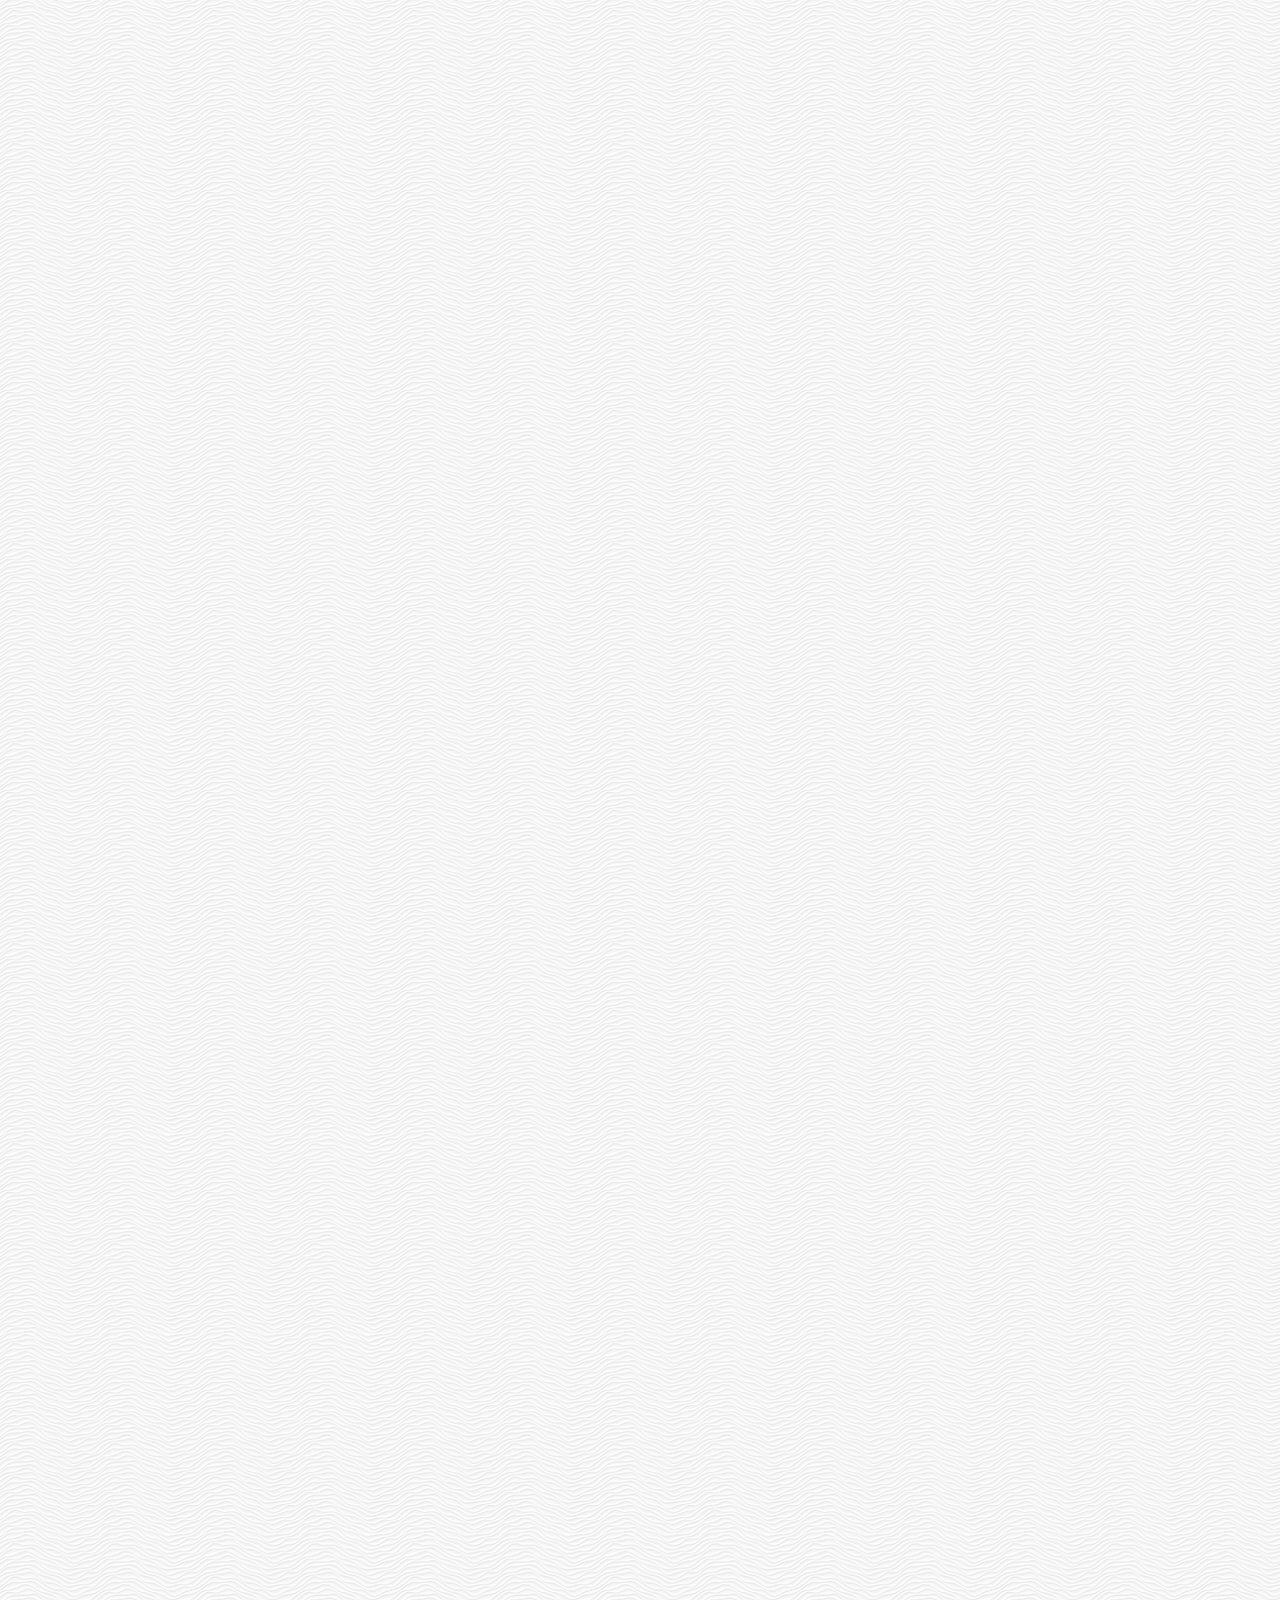
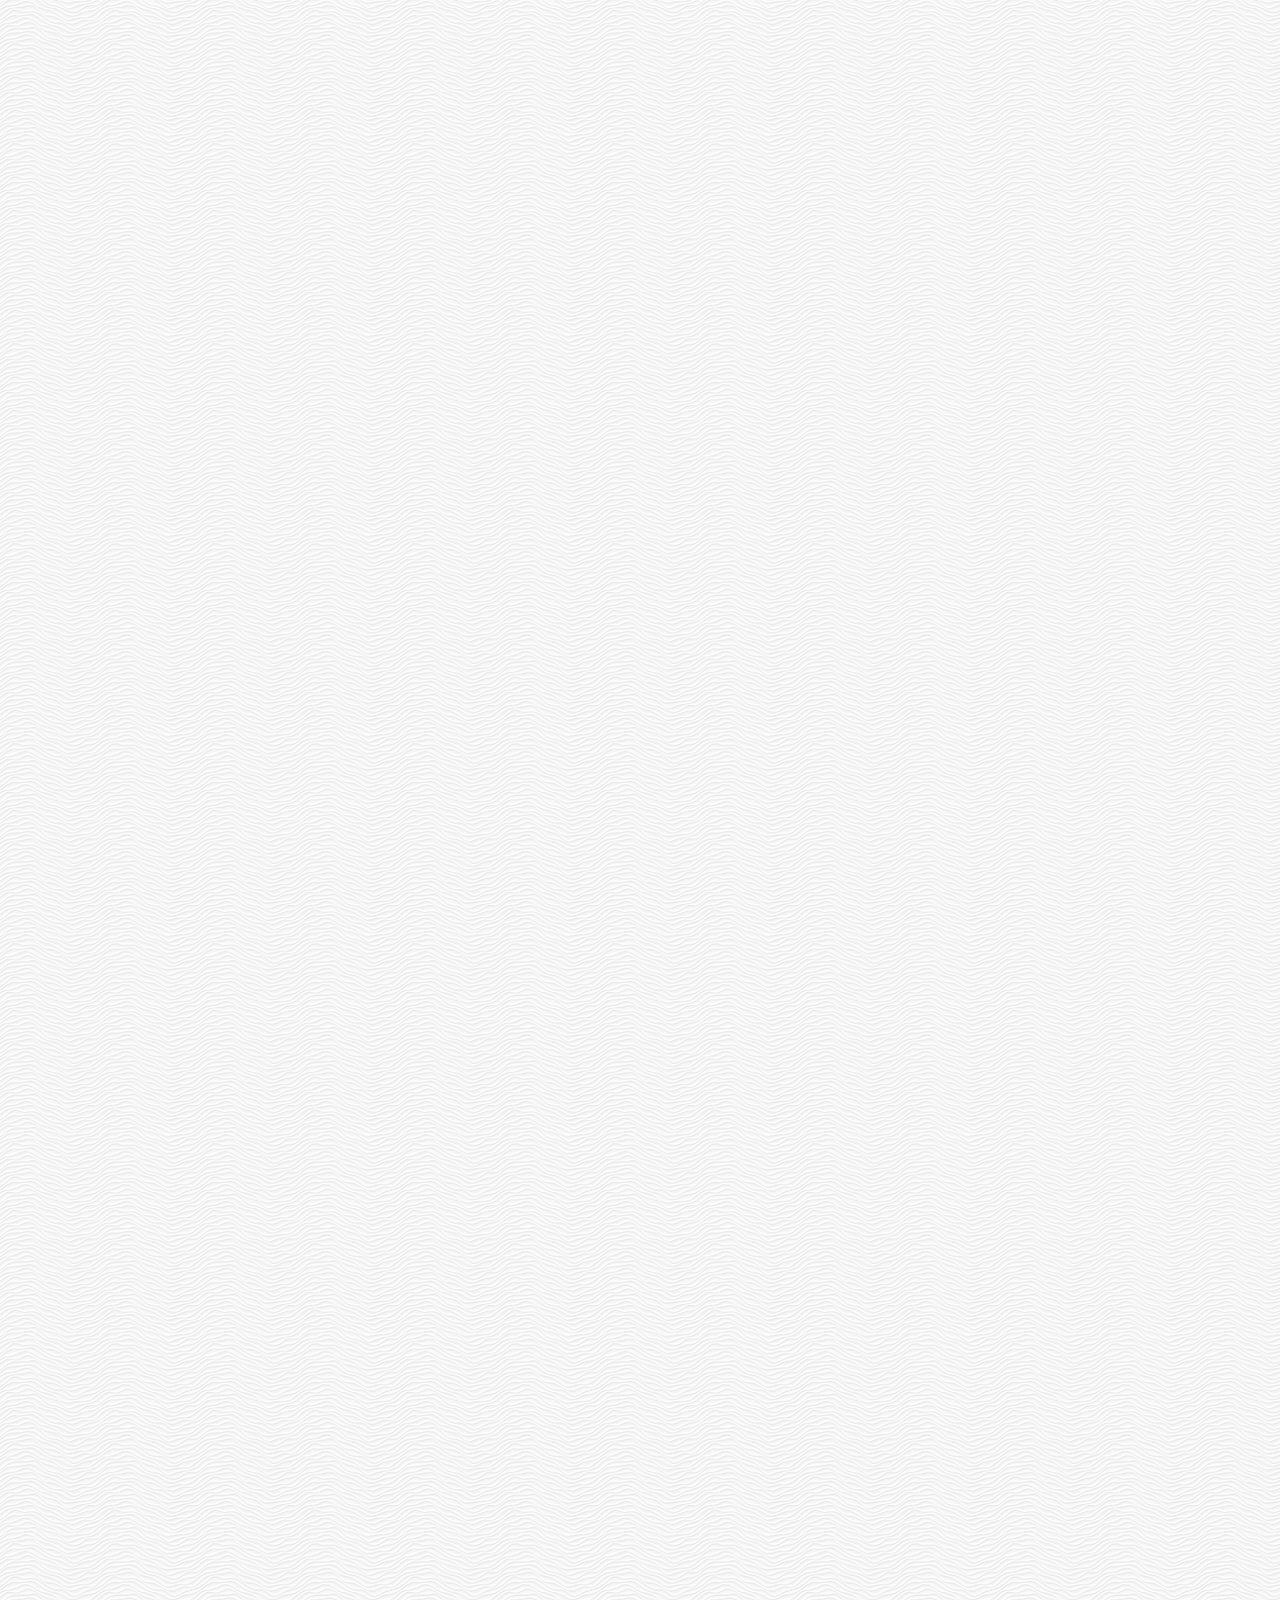
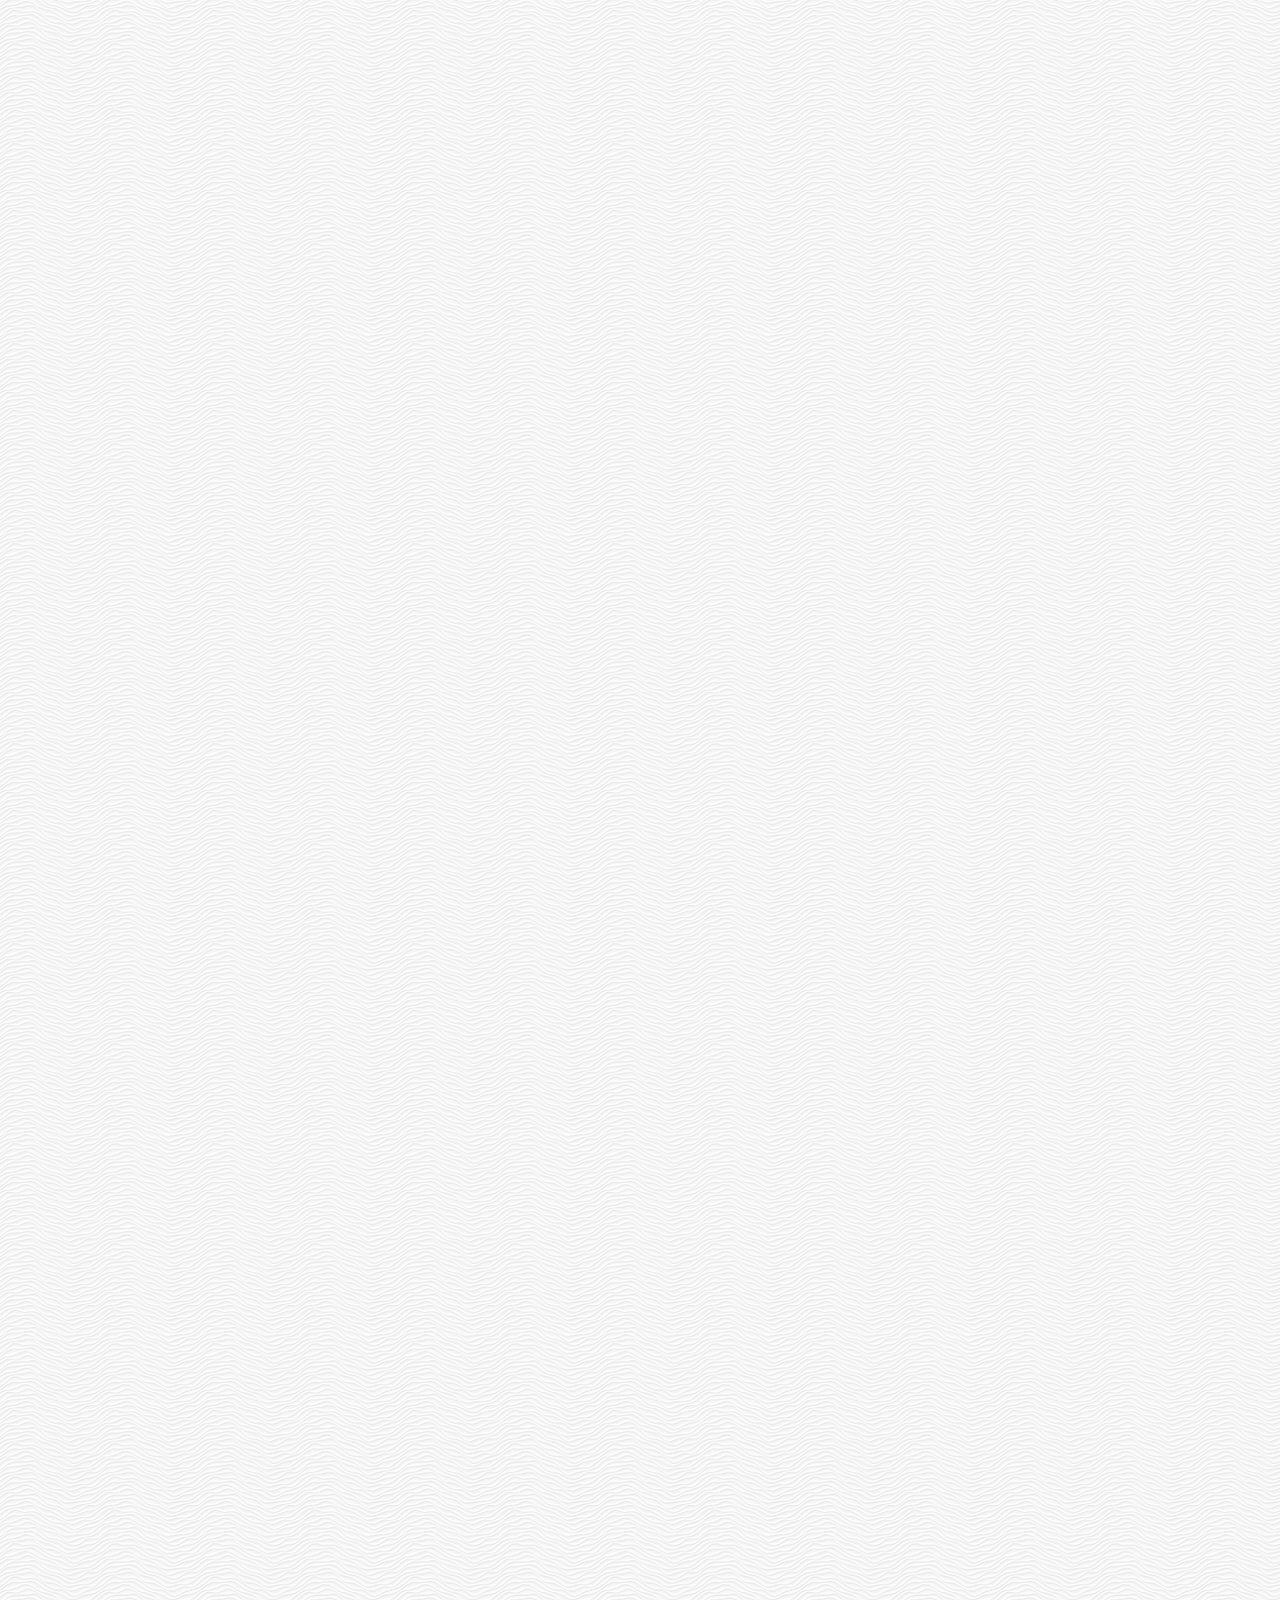
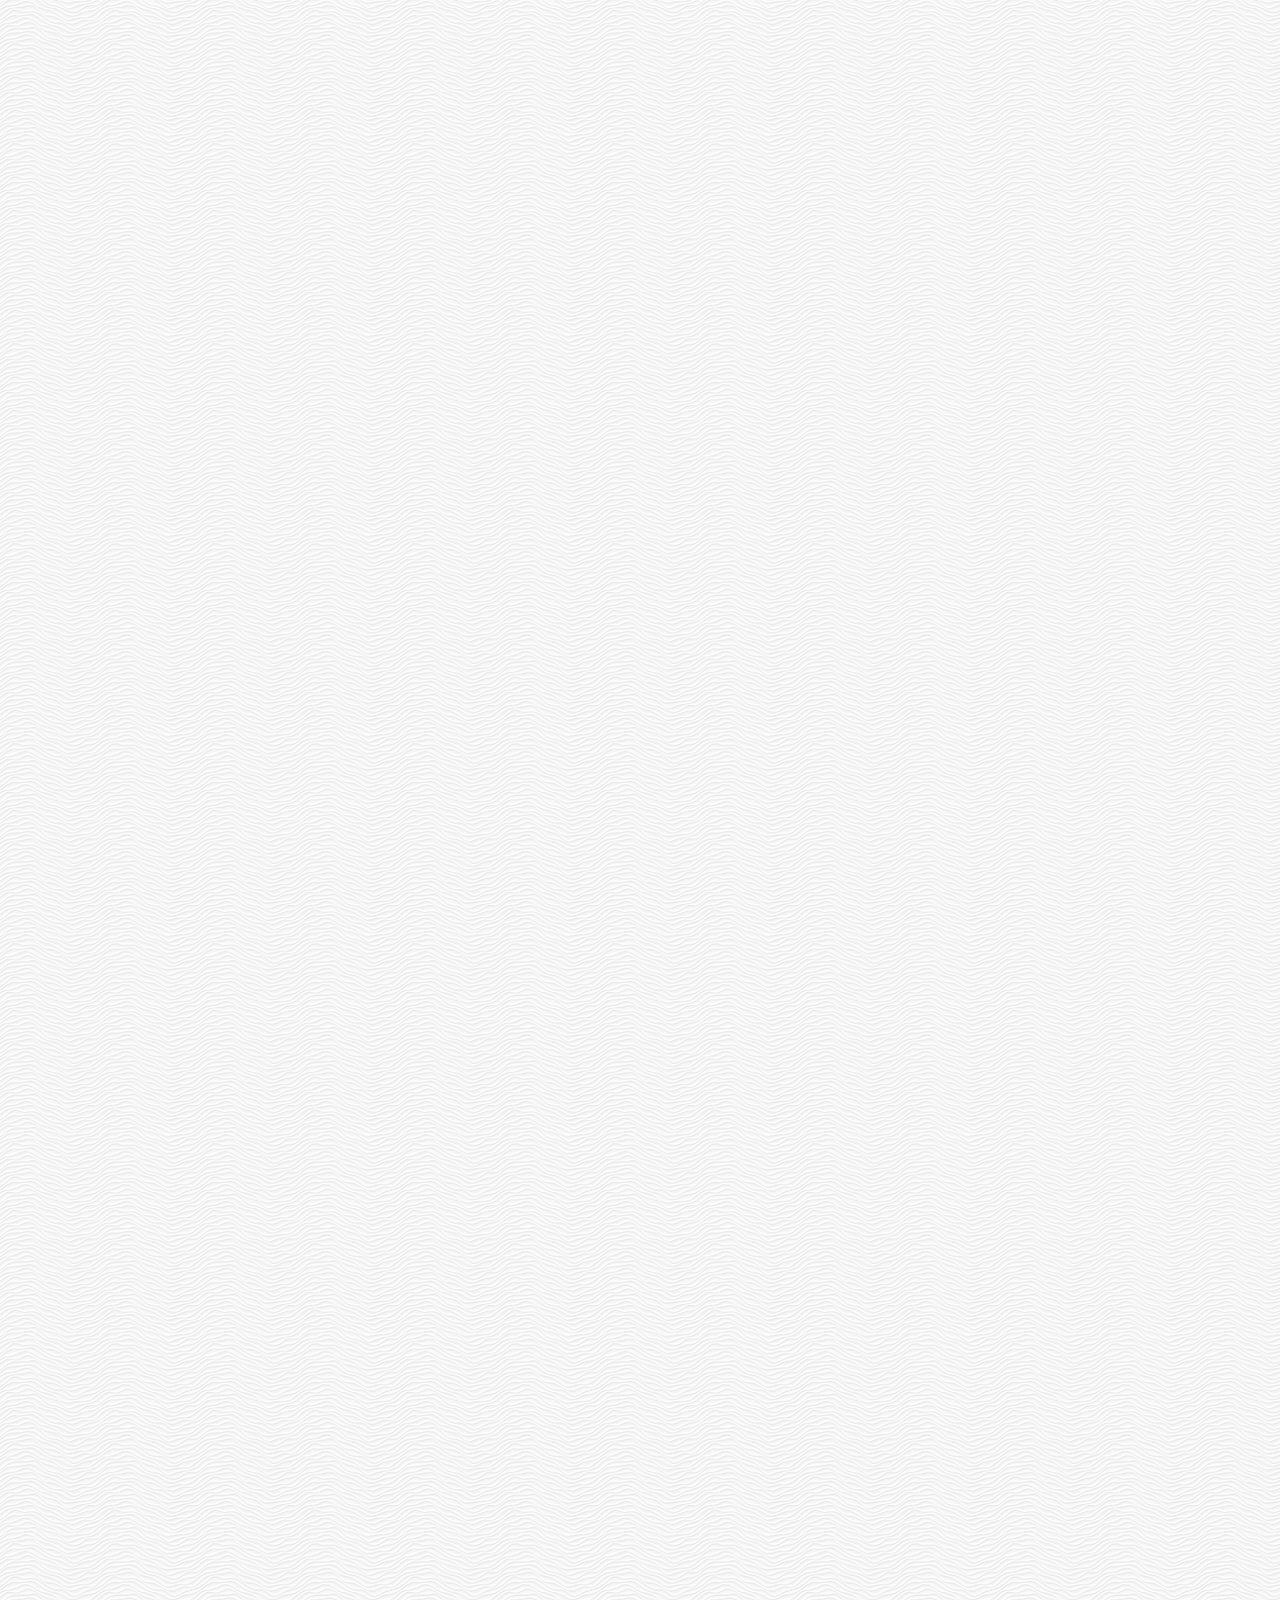
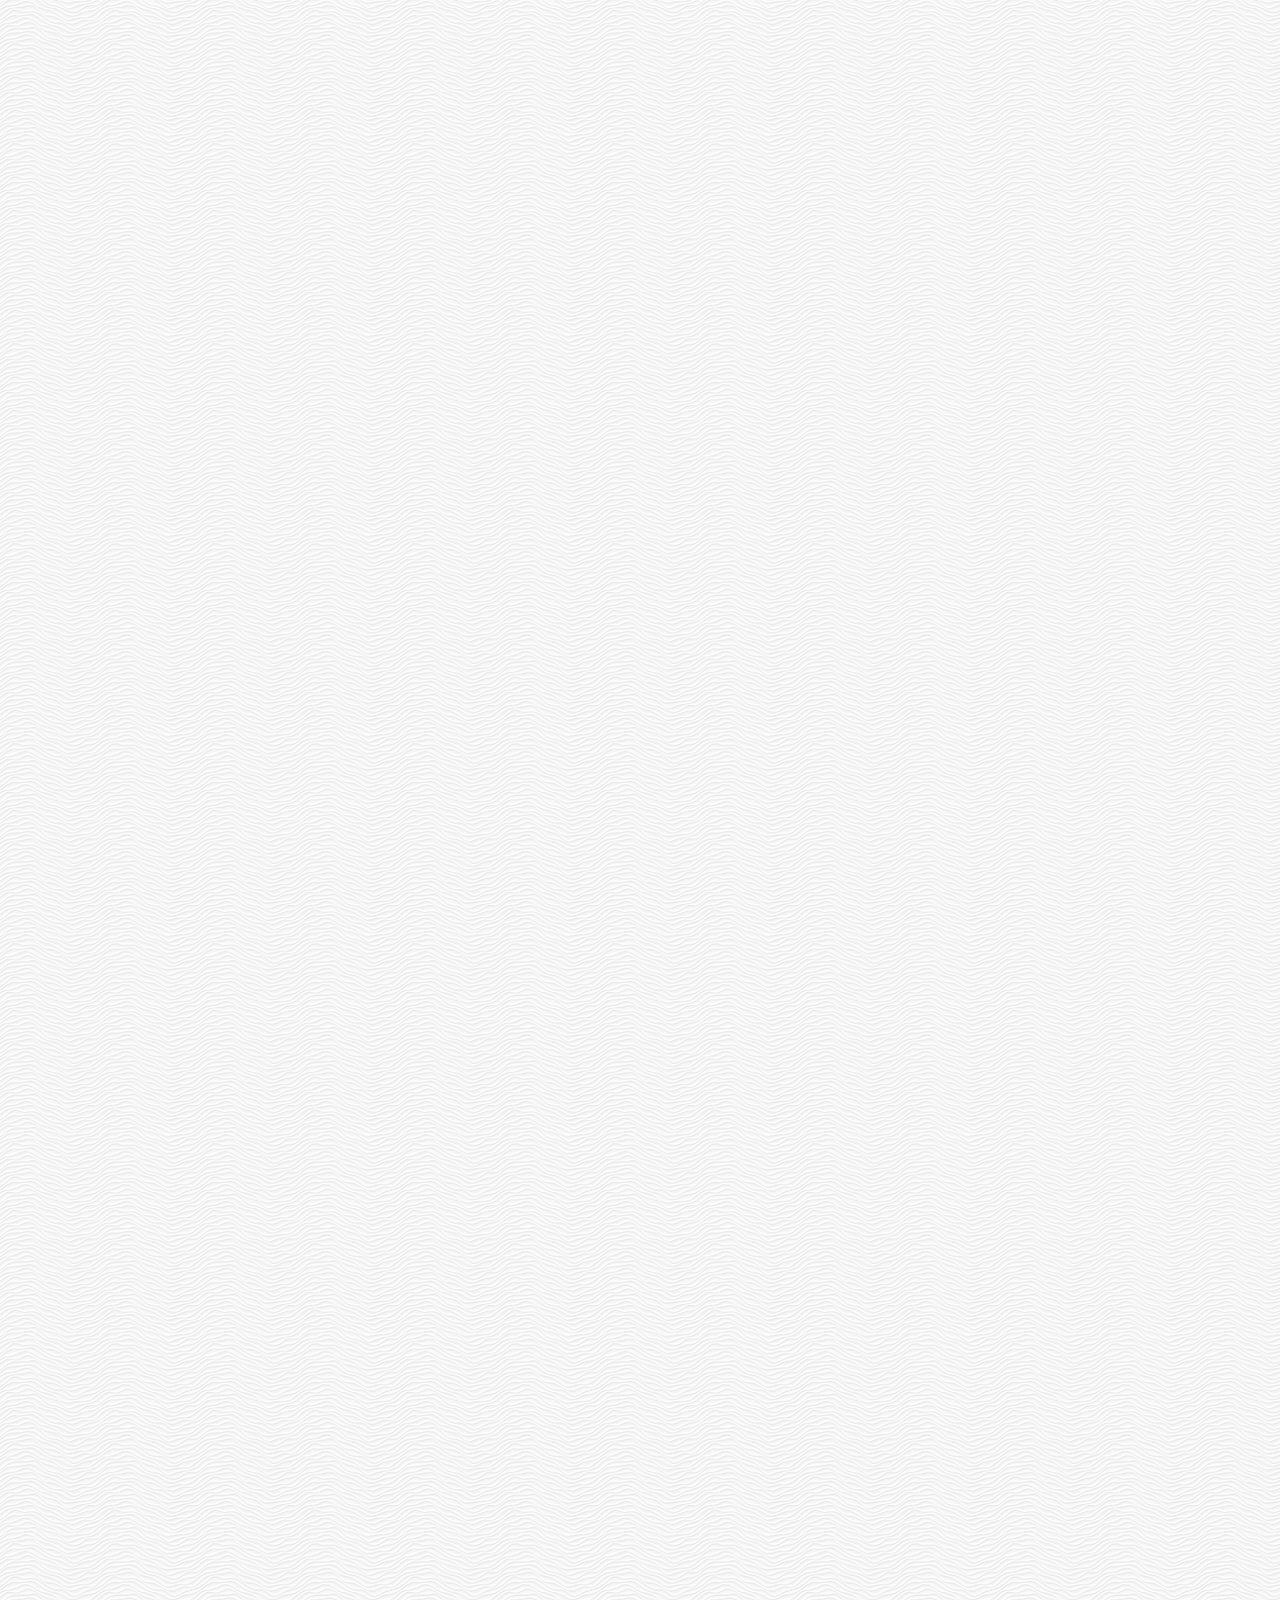
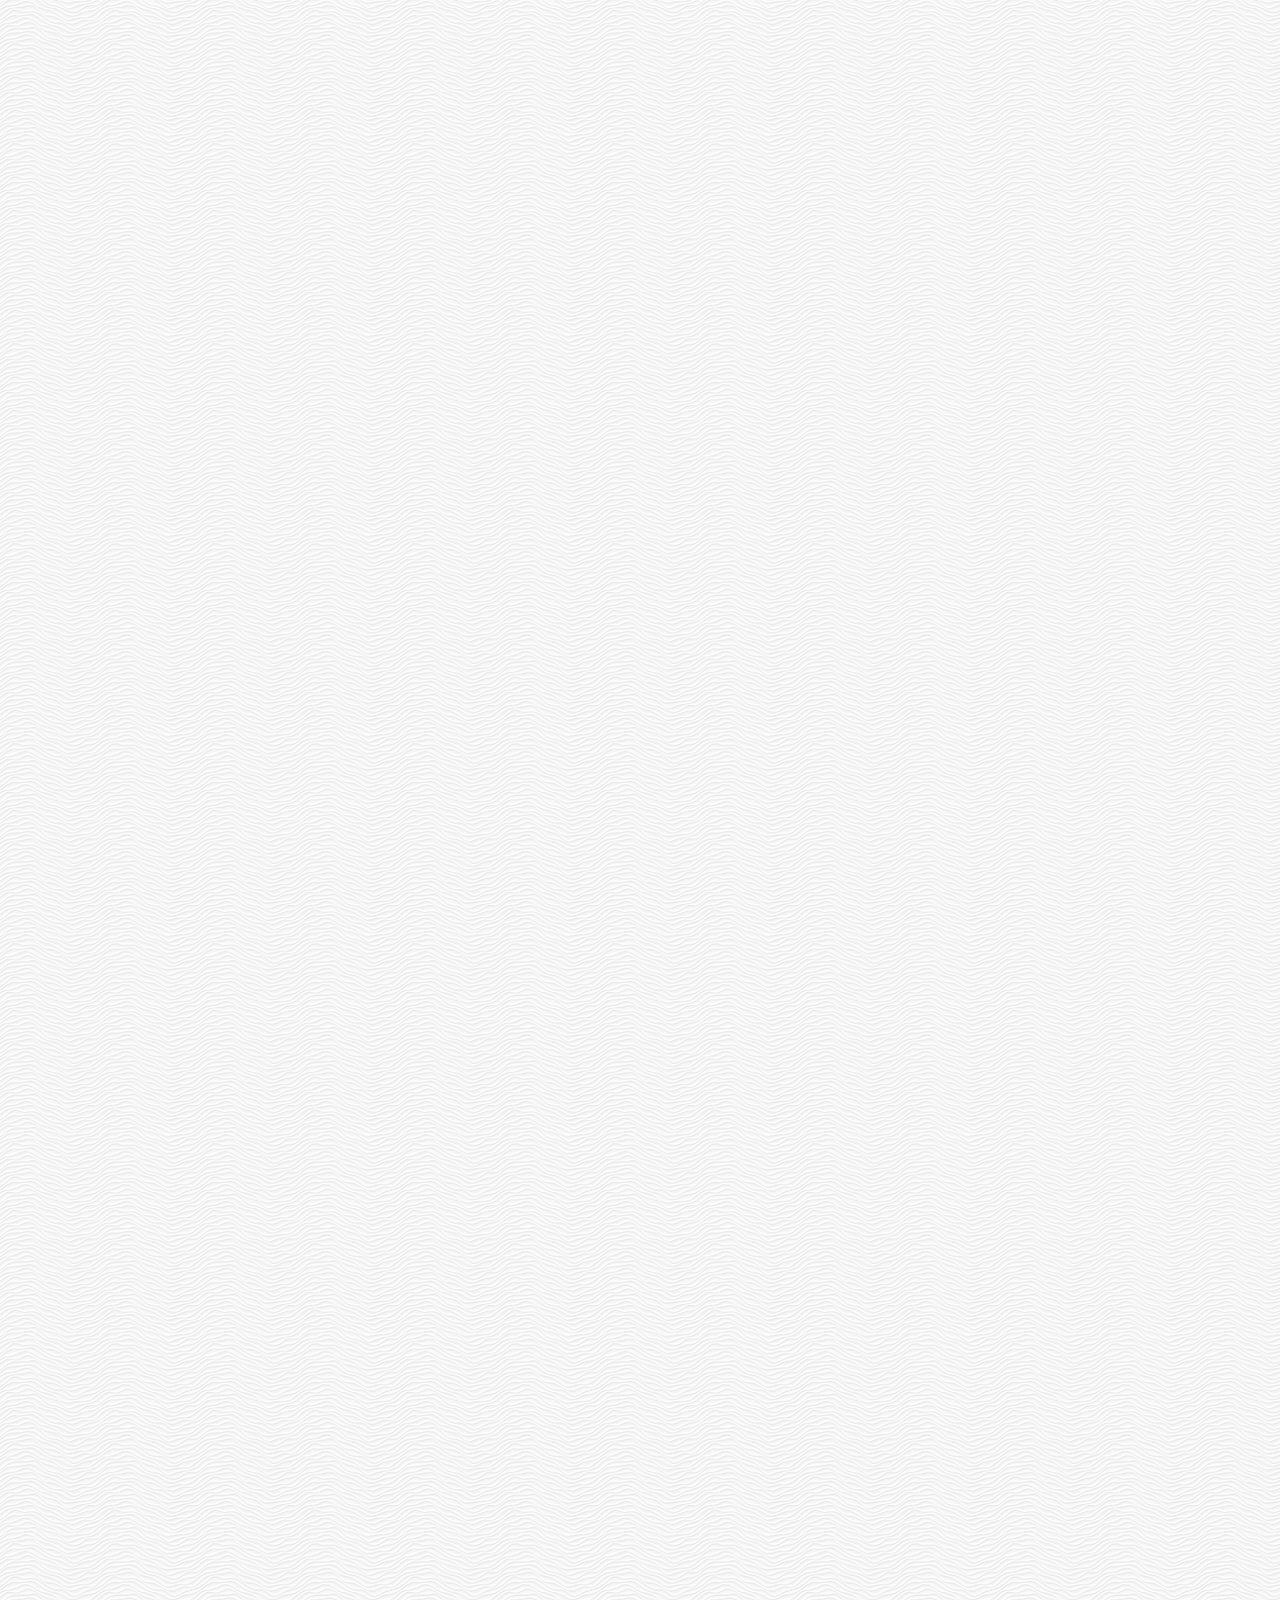
==== commit 354327cf: "# 3.1 Going Crazy part One" ====
--- a/chat.html
+++ b/chat.html
@@ -91,18 +91,17 @@
         </li>
       </ul>
     </main>
-    <div class="chat__write">
-      <div class="char__write-column">
+    <div class="chat__write-container">
+      <input
+        class="chat__write"
+        type="text"
+        placeholder="Send message"
+        class="chat__write-input"
+      />
+      <div class="chat__icon-left chat__icon">
         <i class="far fa-plus-square"></i>
       </div>
-      <div class="chat__write-column">
-        <input
-          type="text"
-          placeholder="Send message"
-          class="chat__write-input"
-        />
-      </div>
-      <div class="char__write-column">
+      <div class="chat__icon-right chat__icon">
         <span class="chat__write-icon">
           <i class="far fa-smile-wink"></i>
         </span>
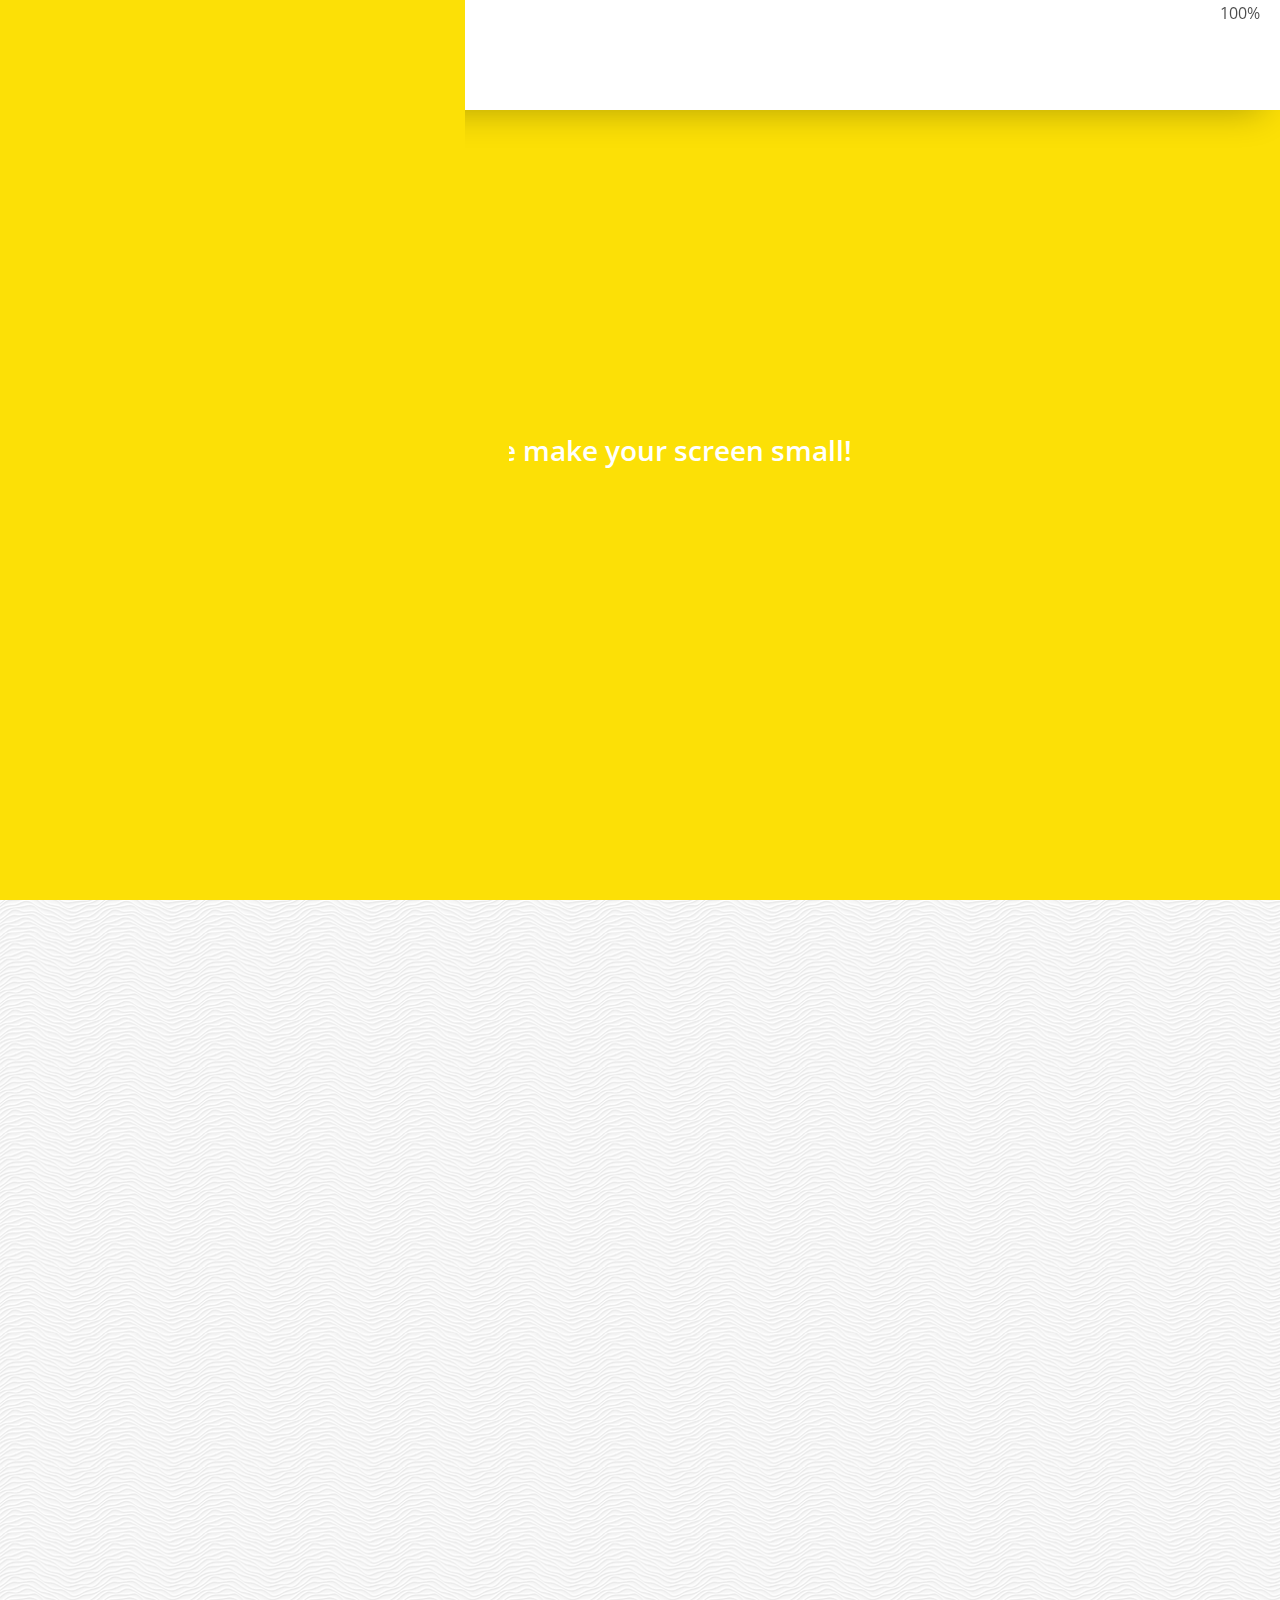
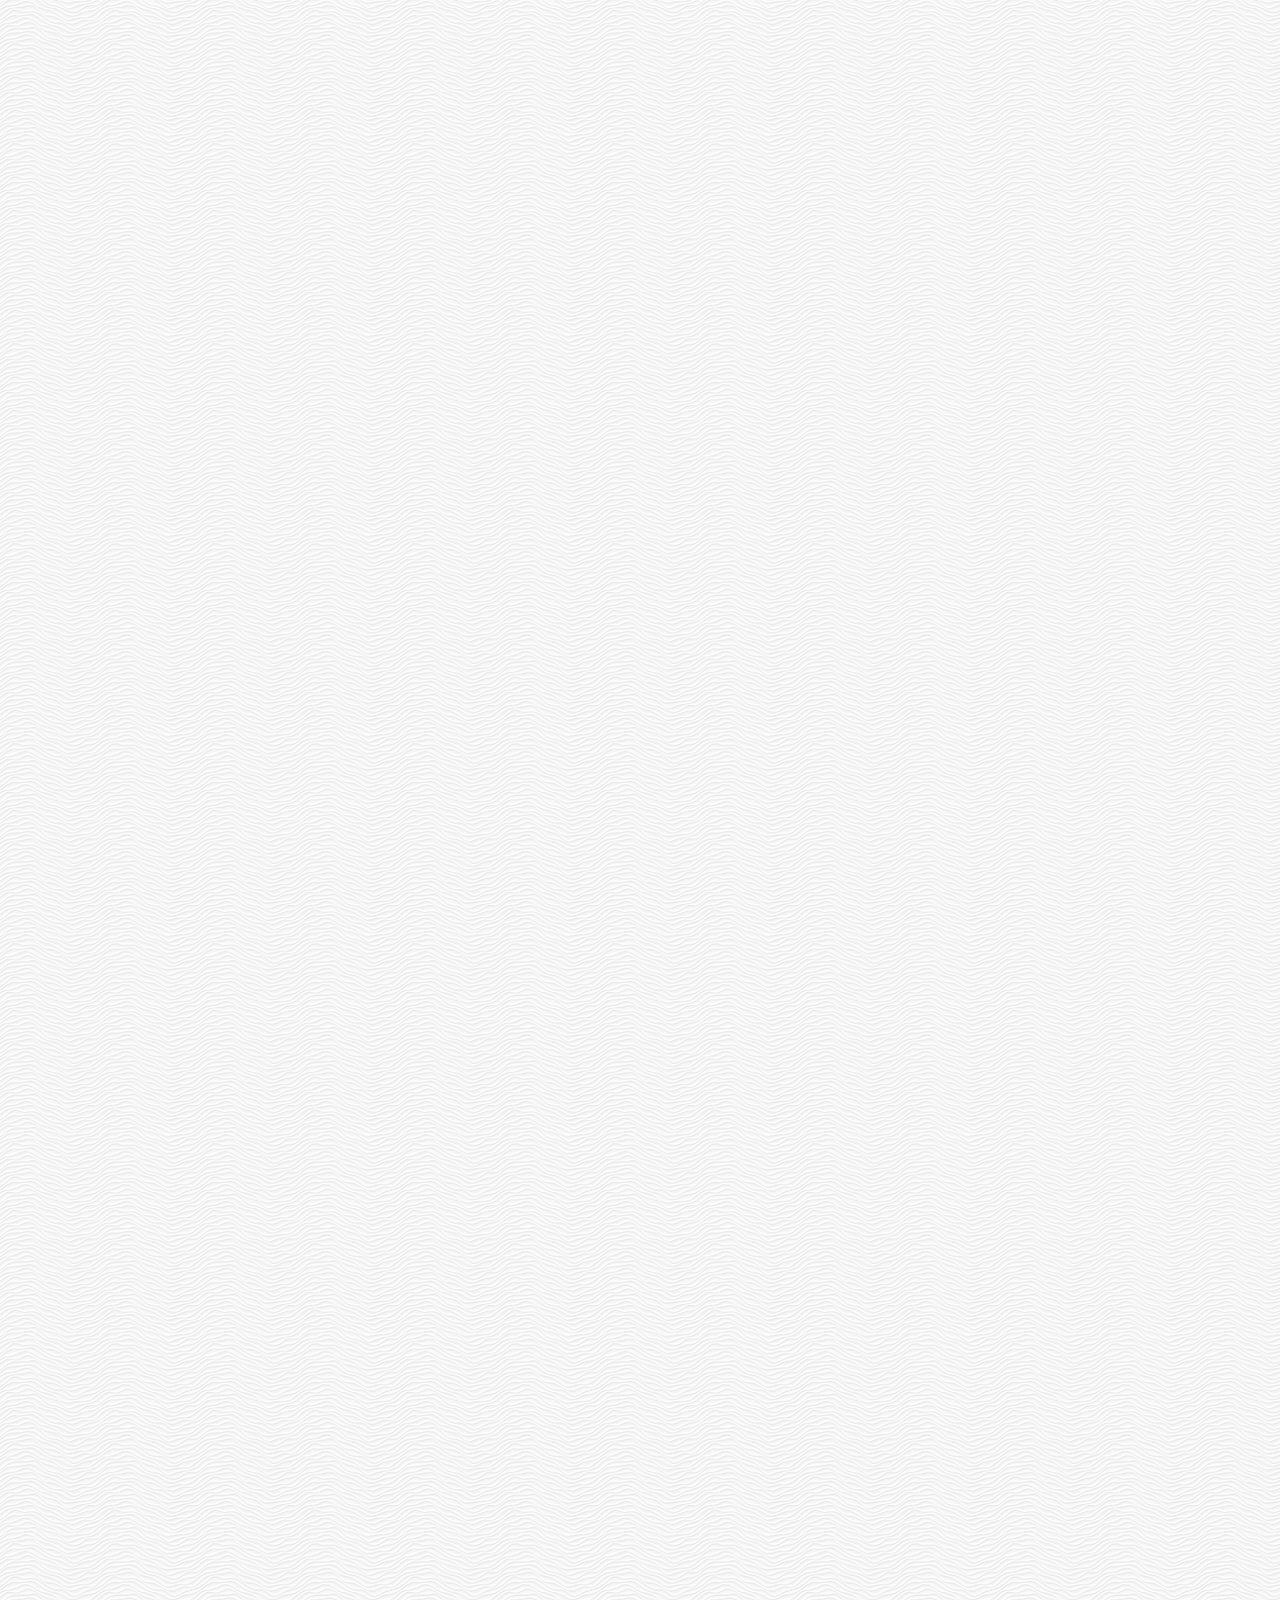
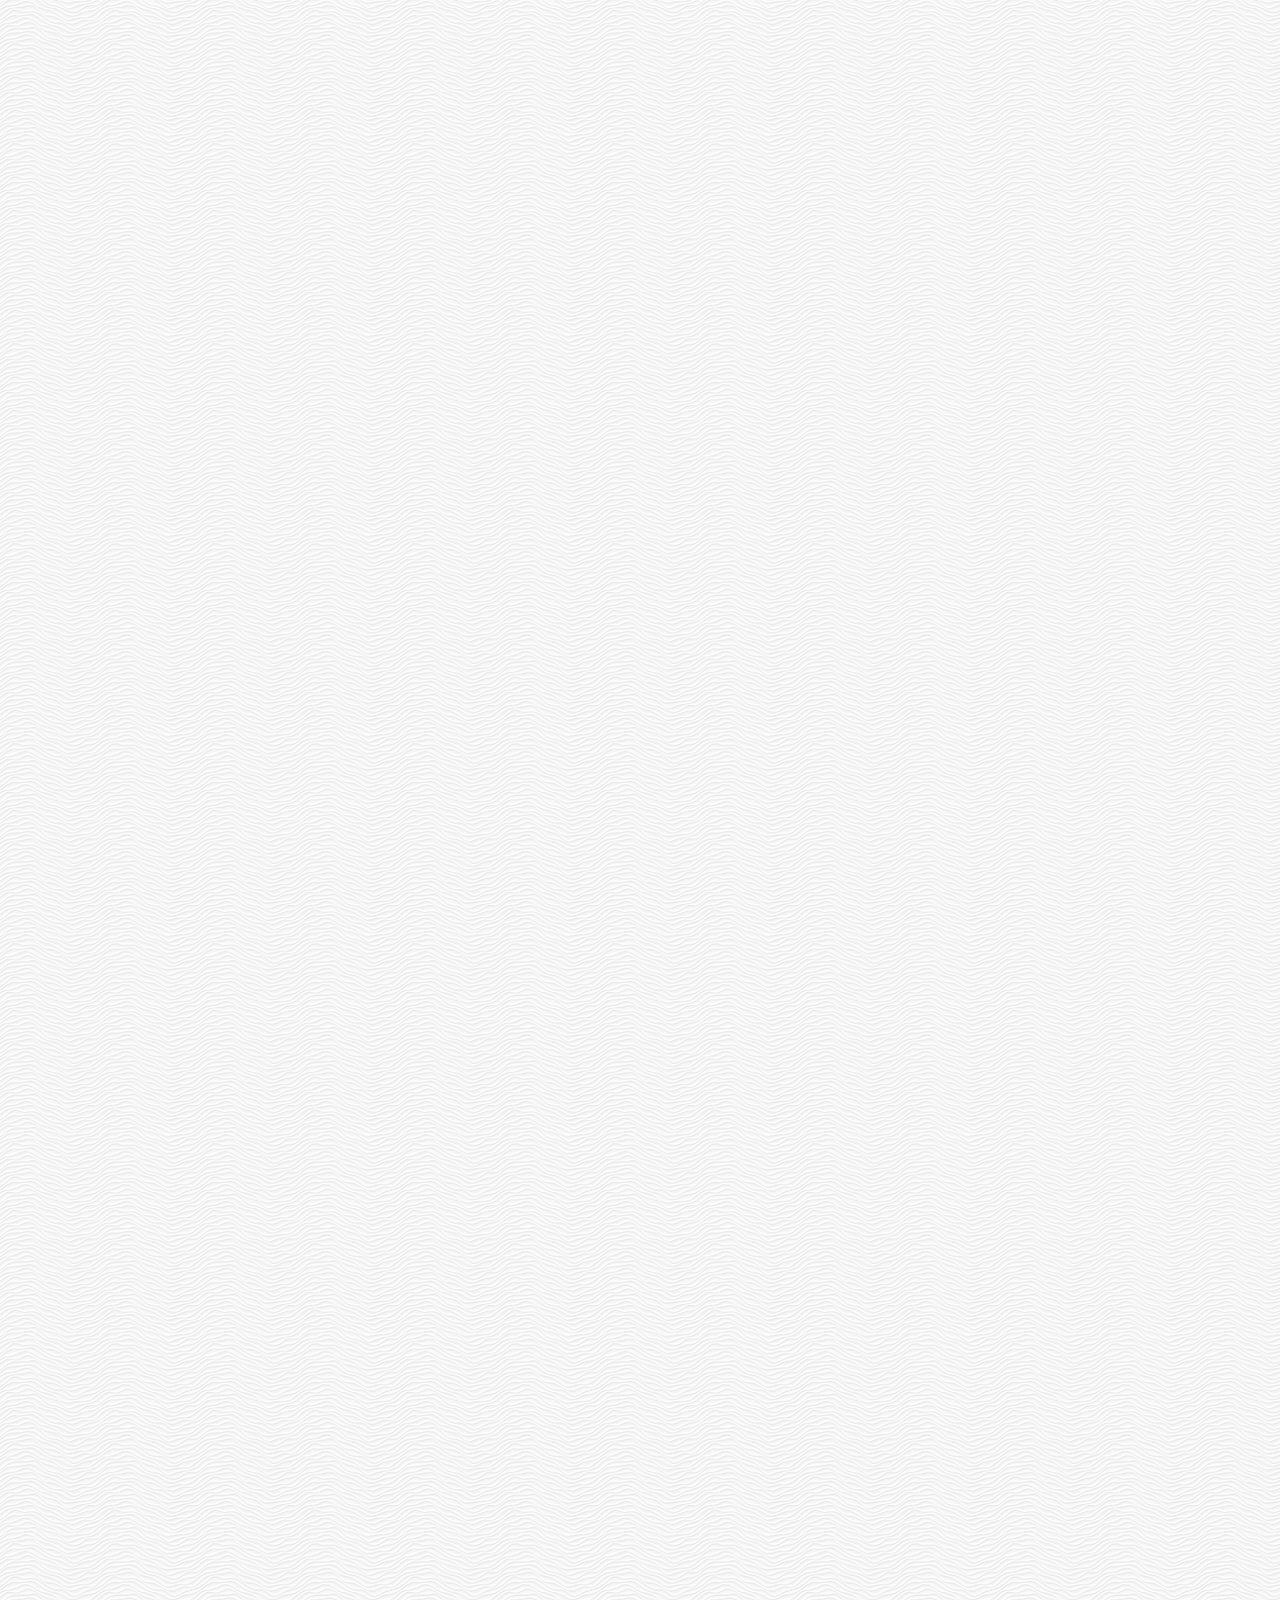
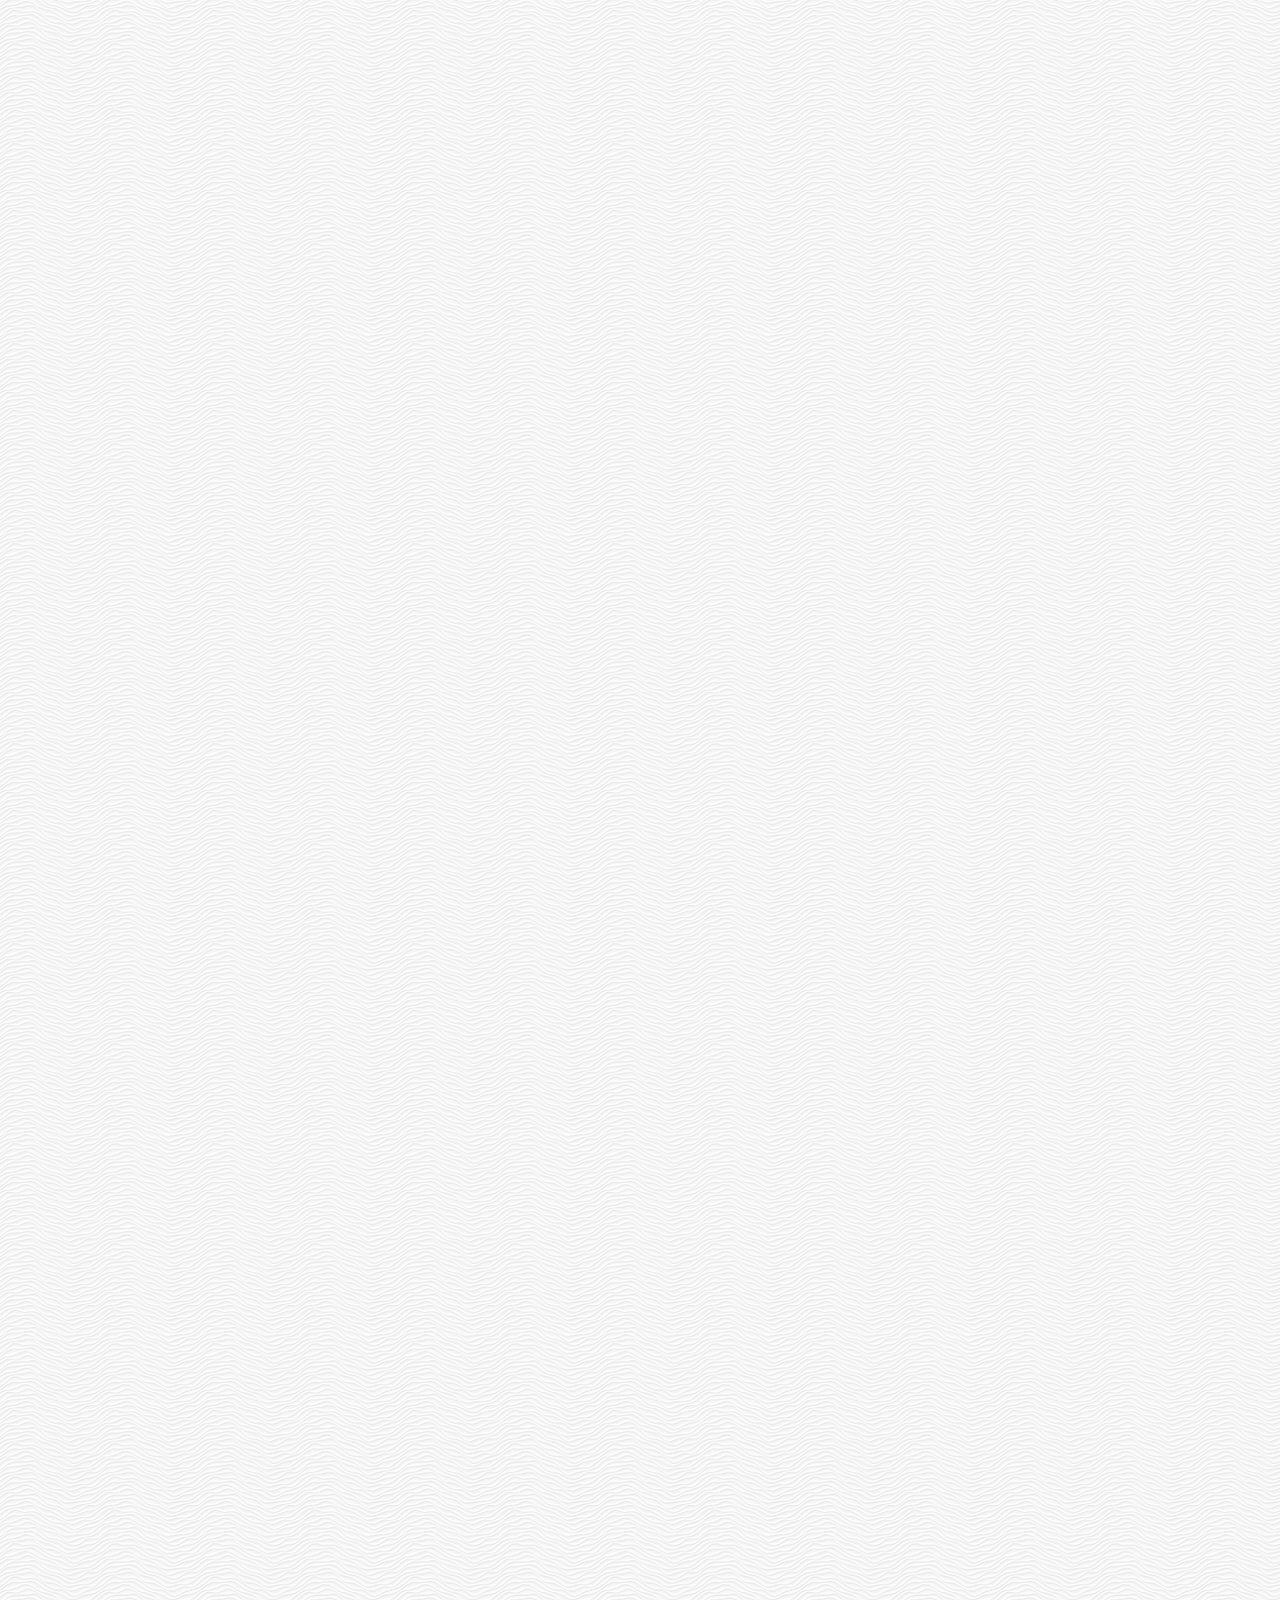
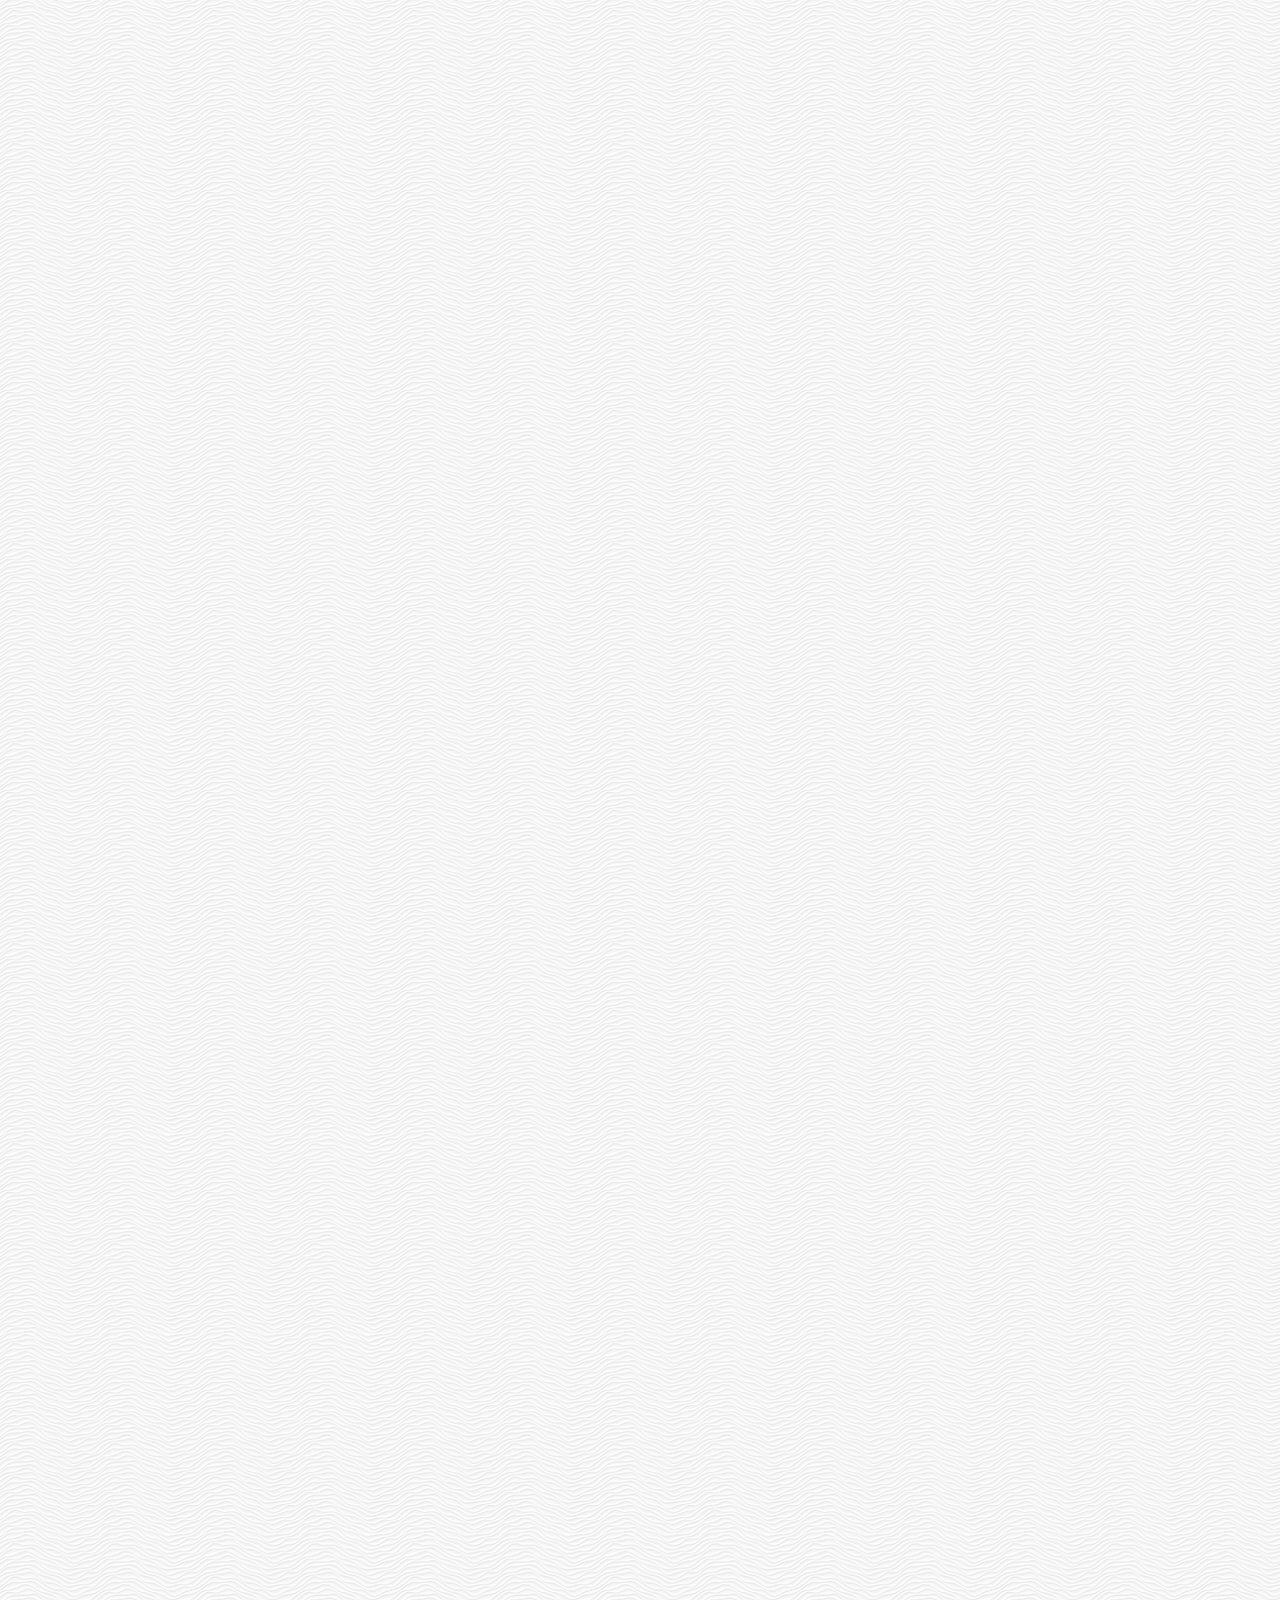
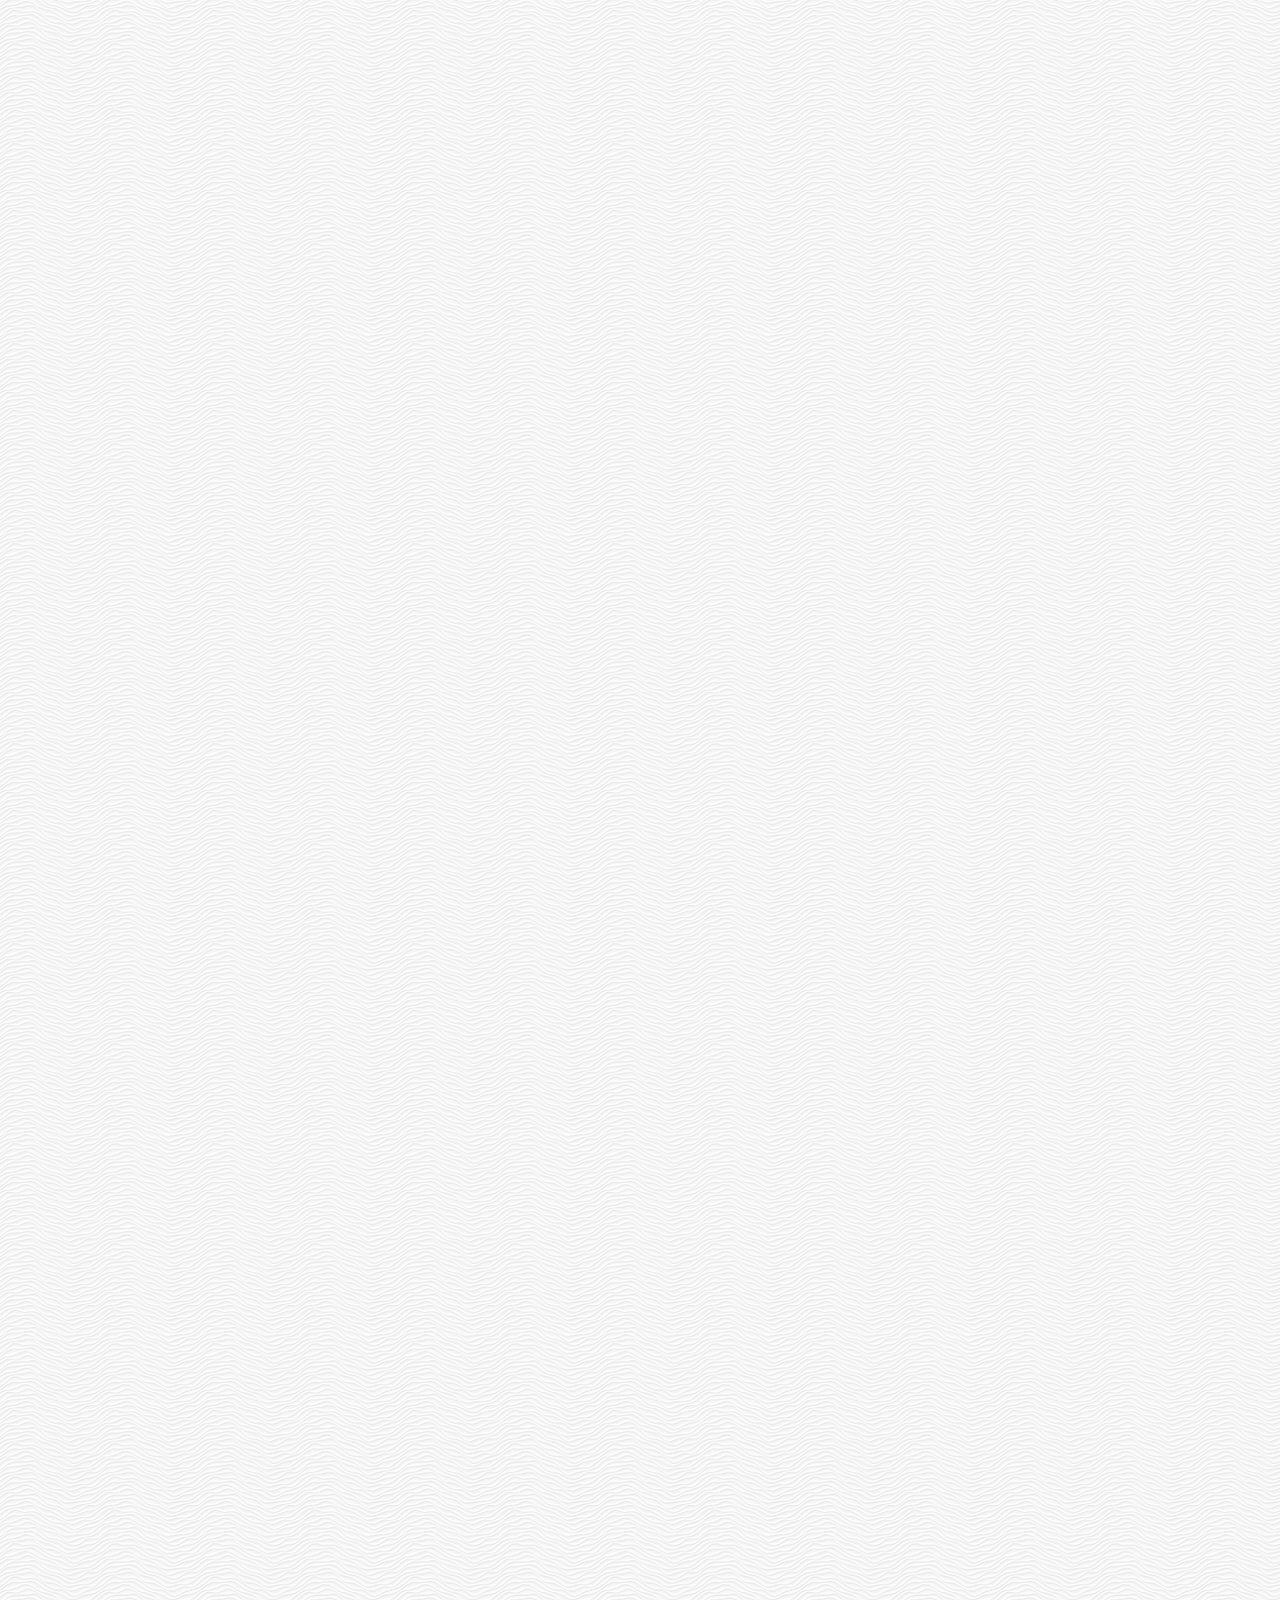
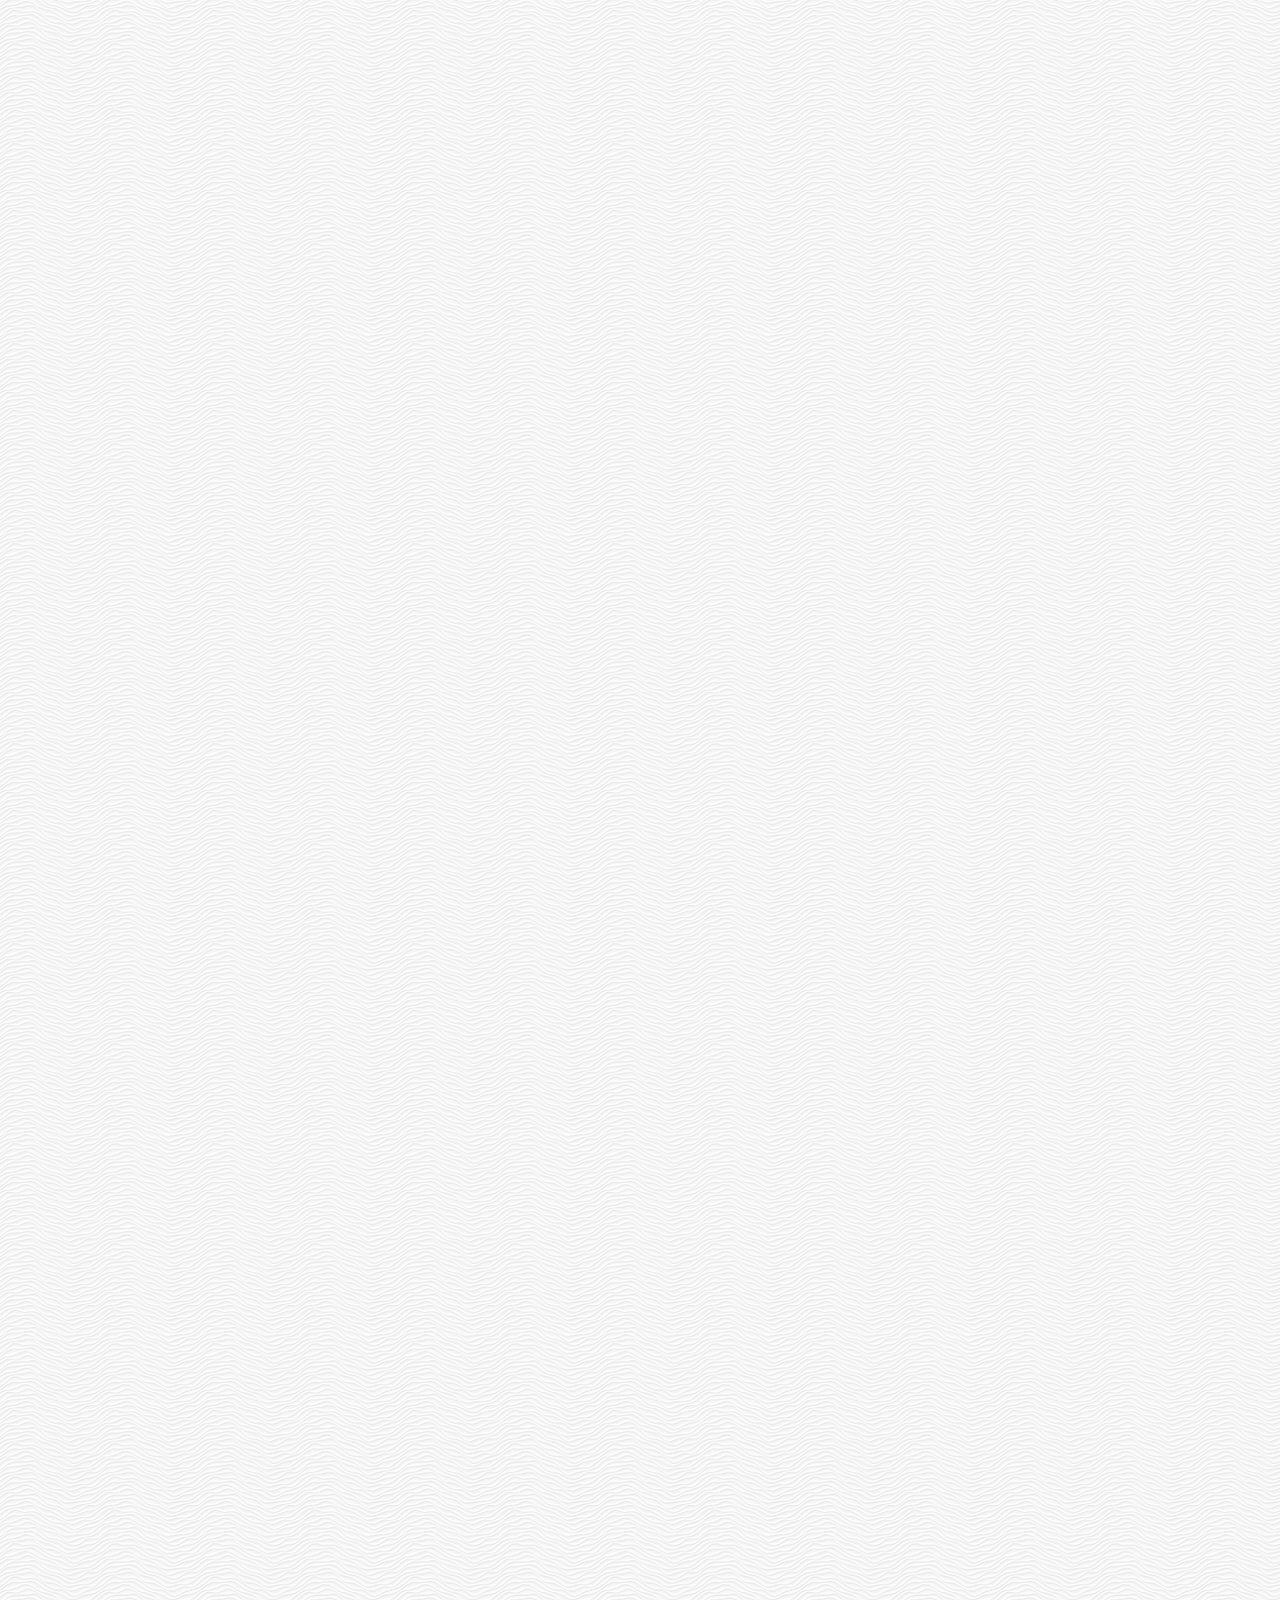
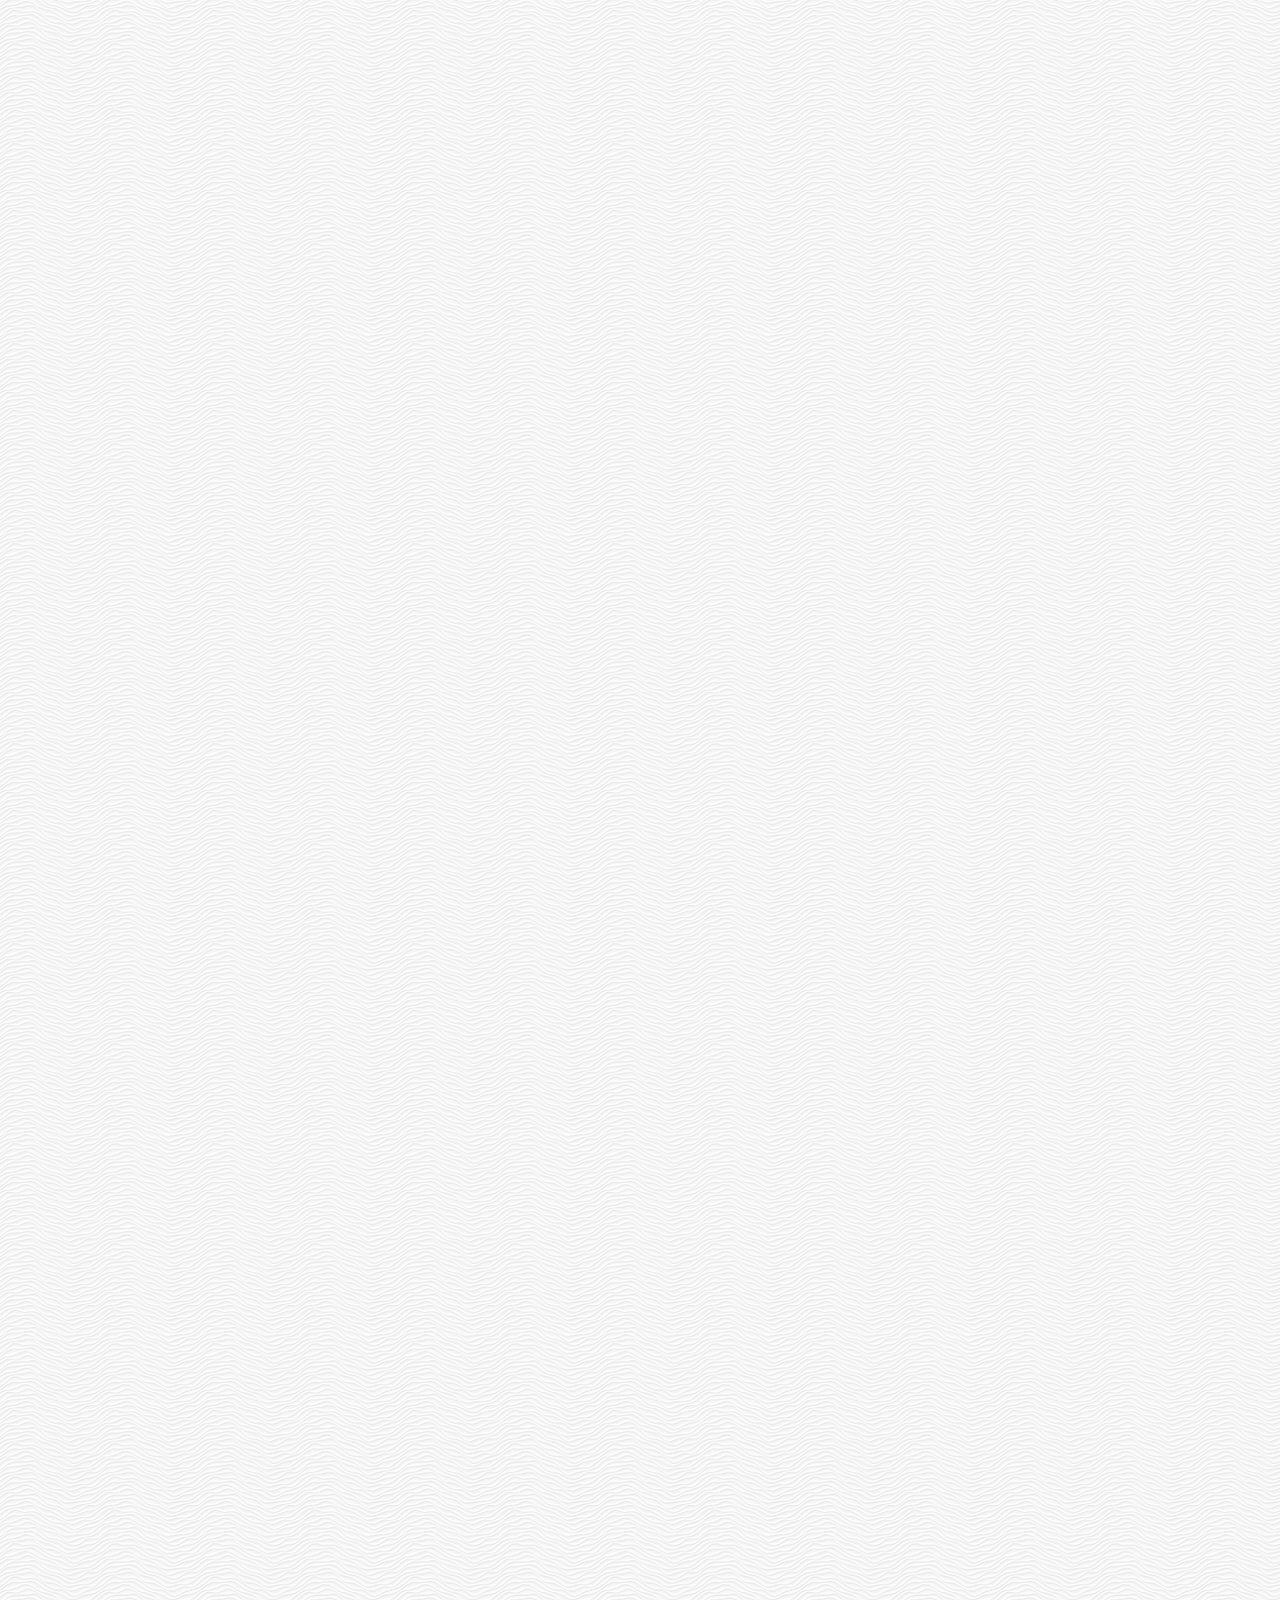
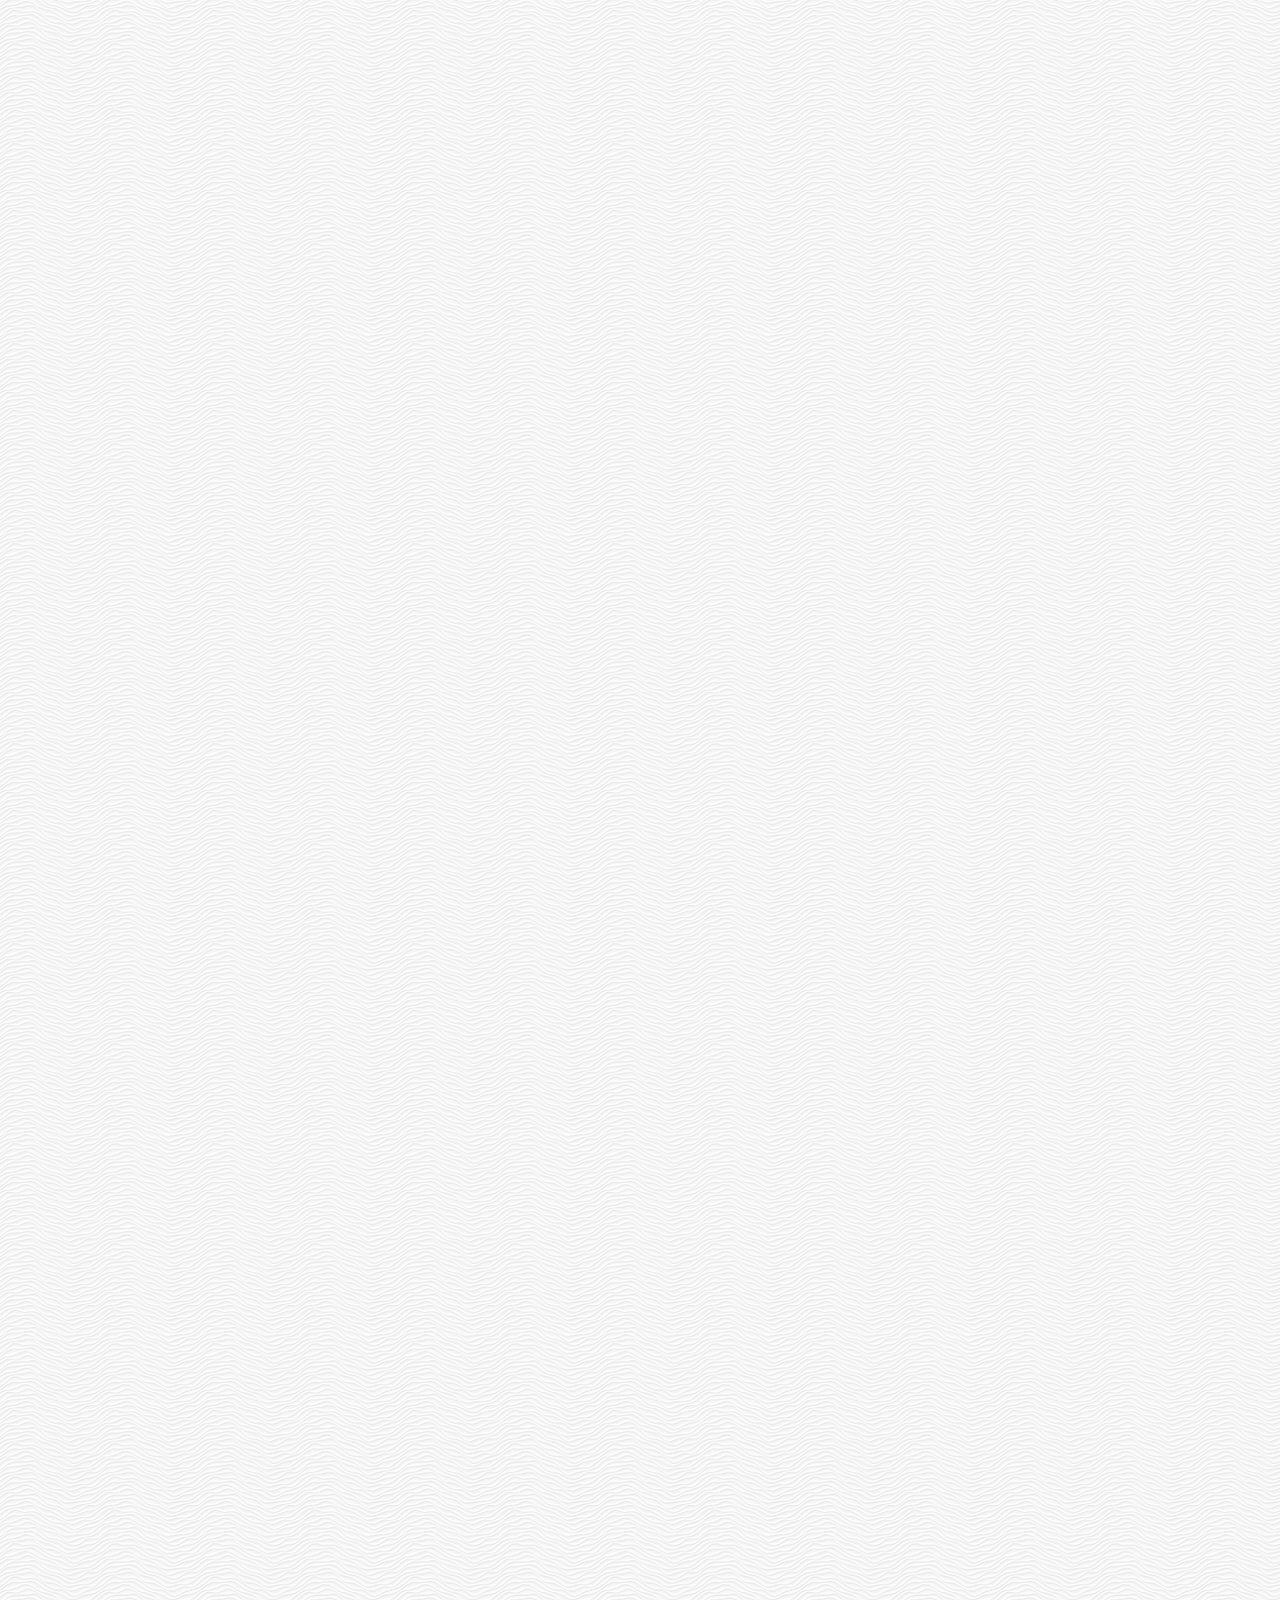
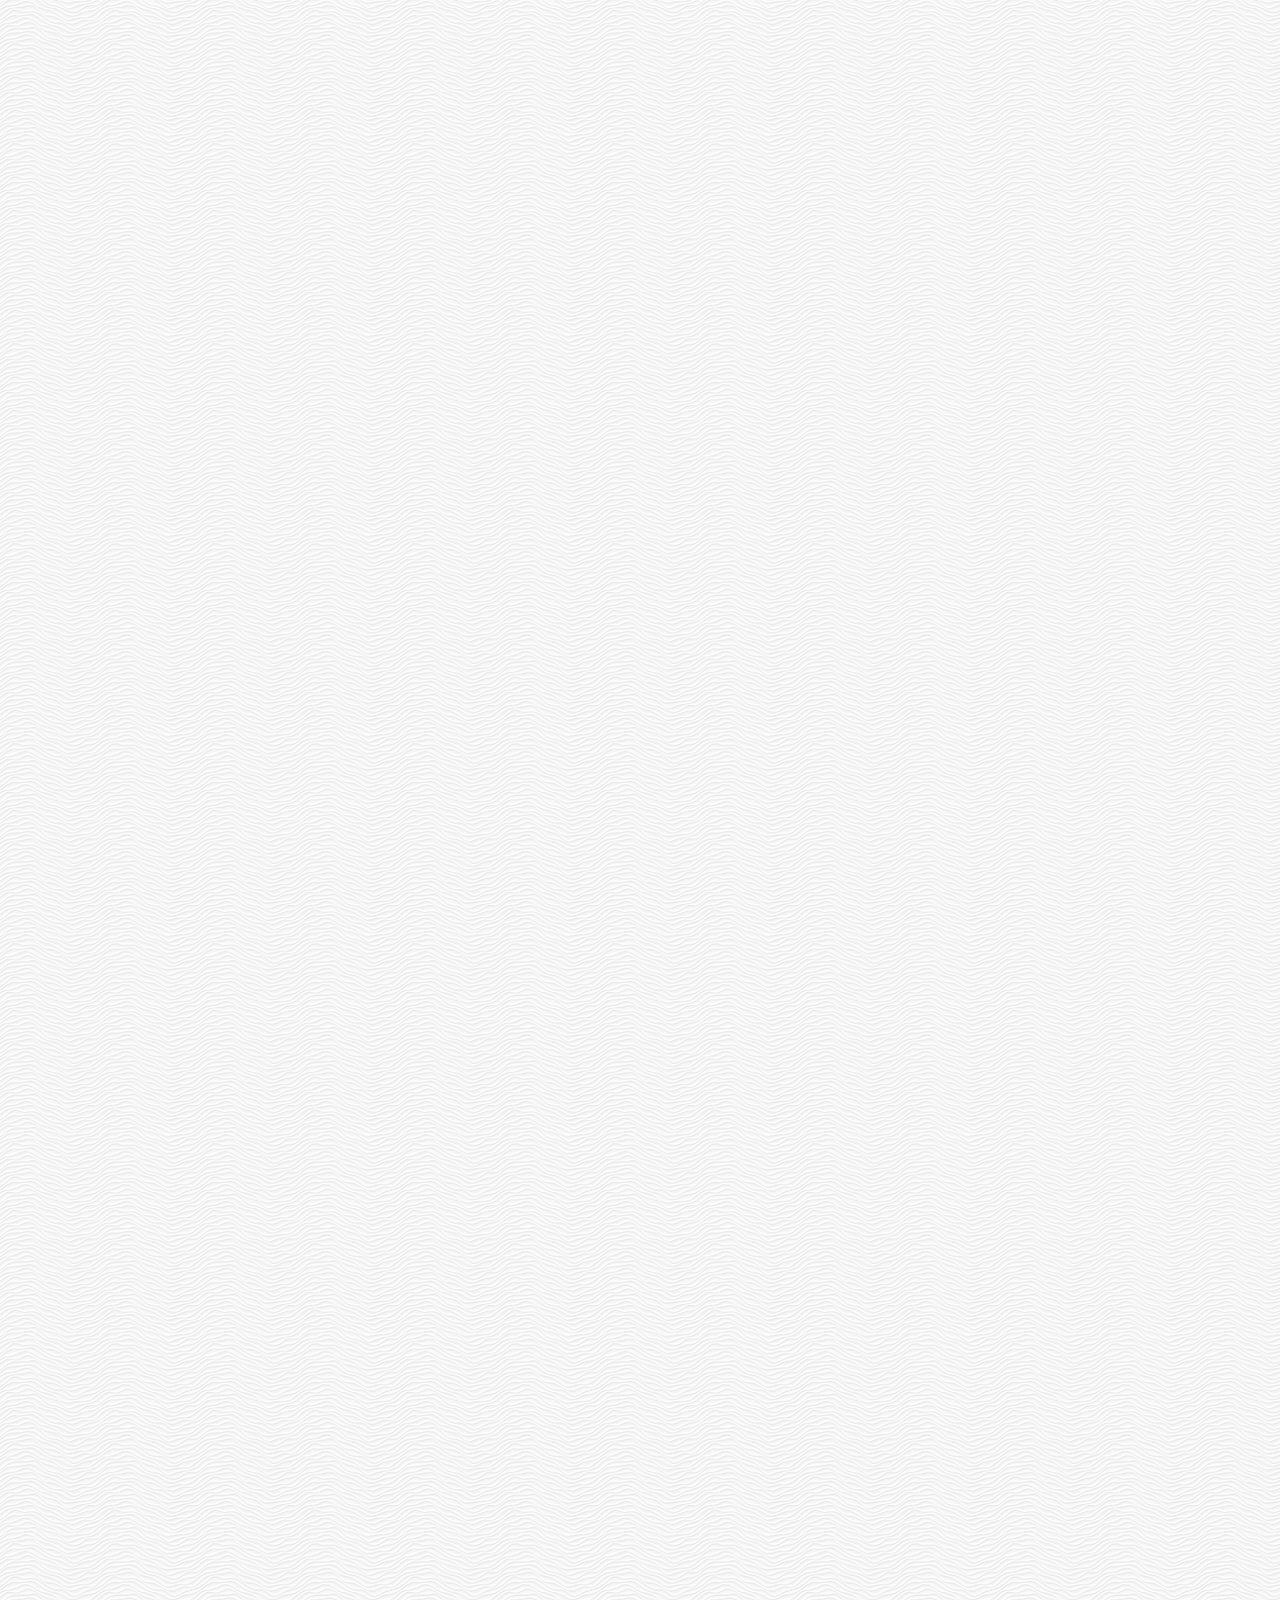
==== commit 81b77db2: "# 3.5 Screen  Size Media Query" ====
--- a/chat.html
+++ b/chat.html
@@ -110,5 +110,8 @@
         </span>
       </div>
     </div>
+    <div class="bigScreen">
+      <span class="bigScreen__text">Please make your screen small!</span>
+    </div>
   </body>
 </html>
--- a/css/style.css
+++ b/css/style.css
@@ -9,6 +9,7 @@
 @import "more.css";
 @import "settings.css";
 @import "chat.css";
+@import "mobile.css";
 
 * {
   box-sizing: border-box;
@@ -26,3 +27,18 @@
   color: inherit; /* 색깔을 부모로부터 가져온다 */
   text-decoration: none;
 }
+
+@keyframes fadeIn {
+  from {
+    opacity: 0;
+    transform: translateY(50px);
+  }
+  to {
+    opacity: 1;
+    transform: none;
+  }
+}
+
+main {
+  animation: fadeIn 0.5s ease-in-out;
+}
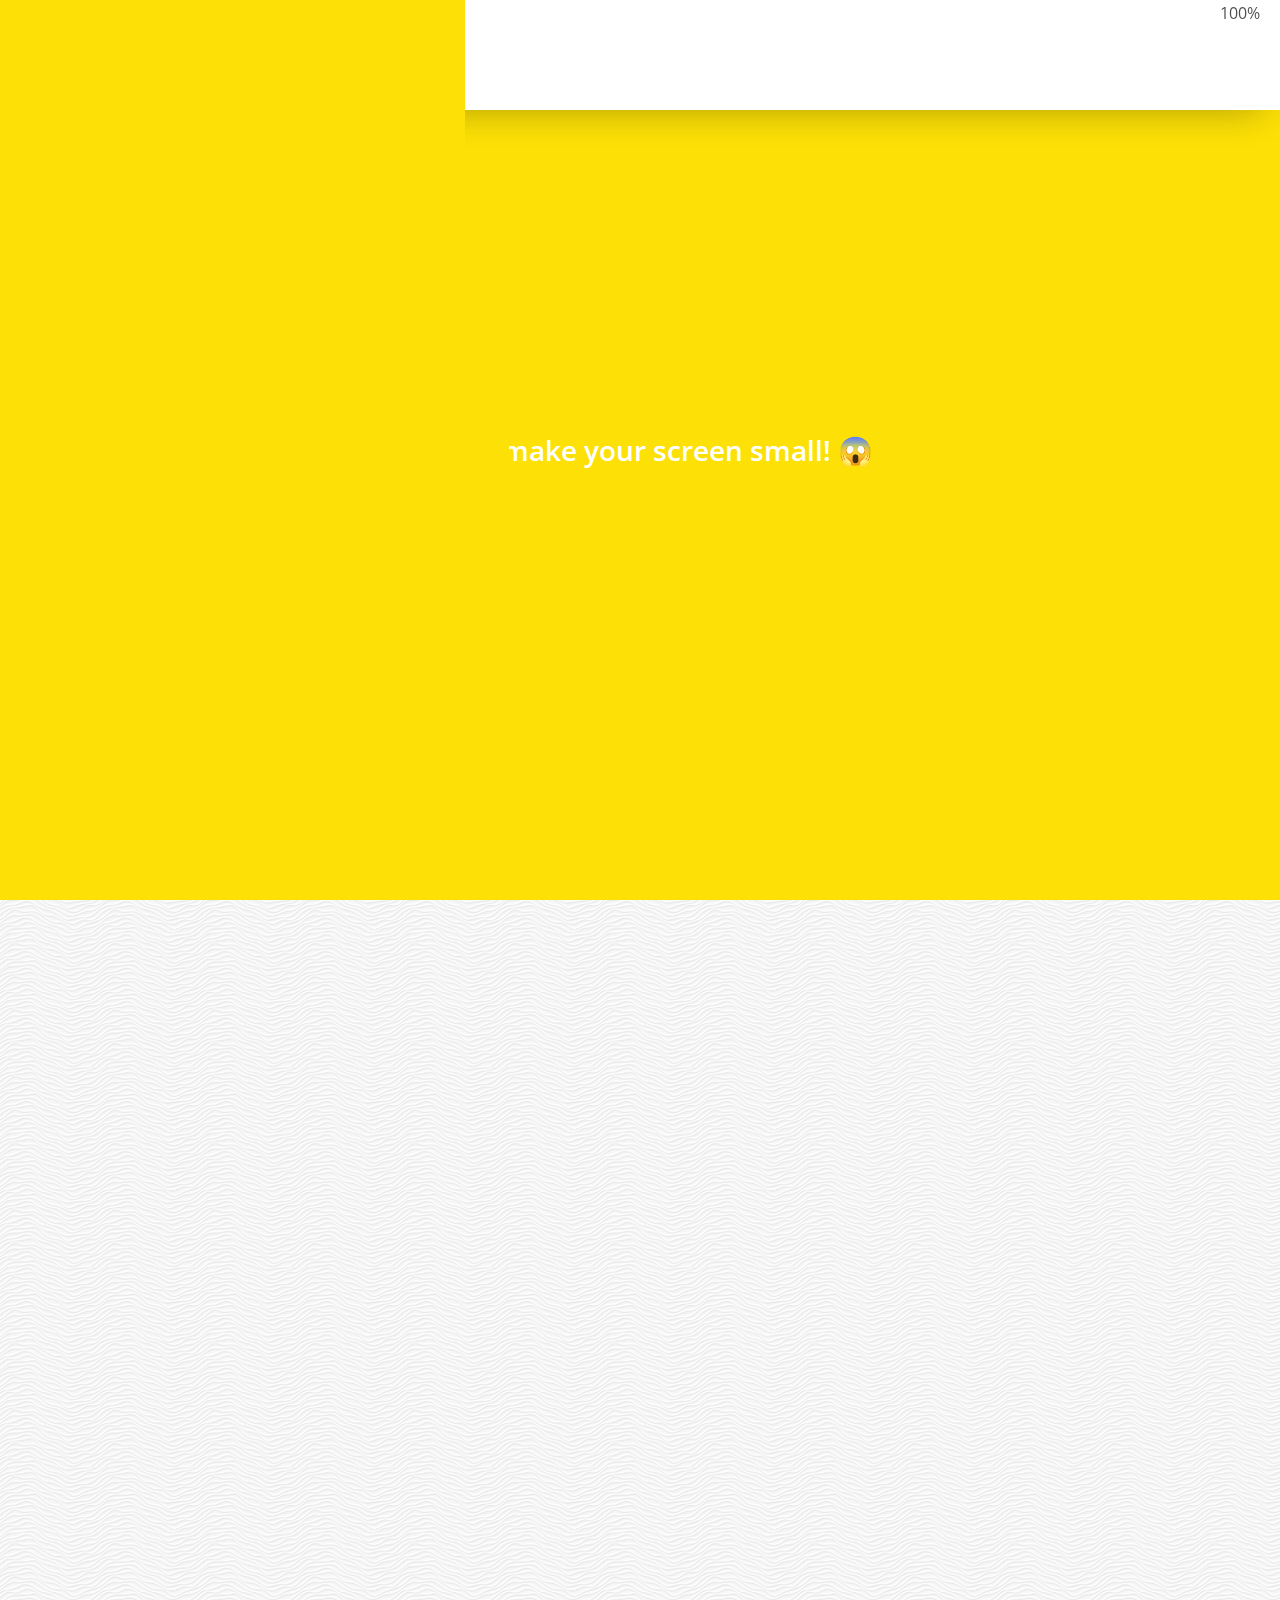
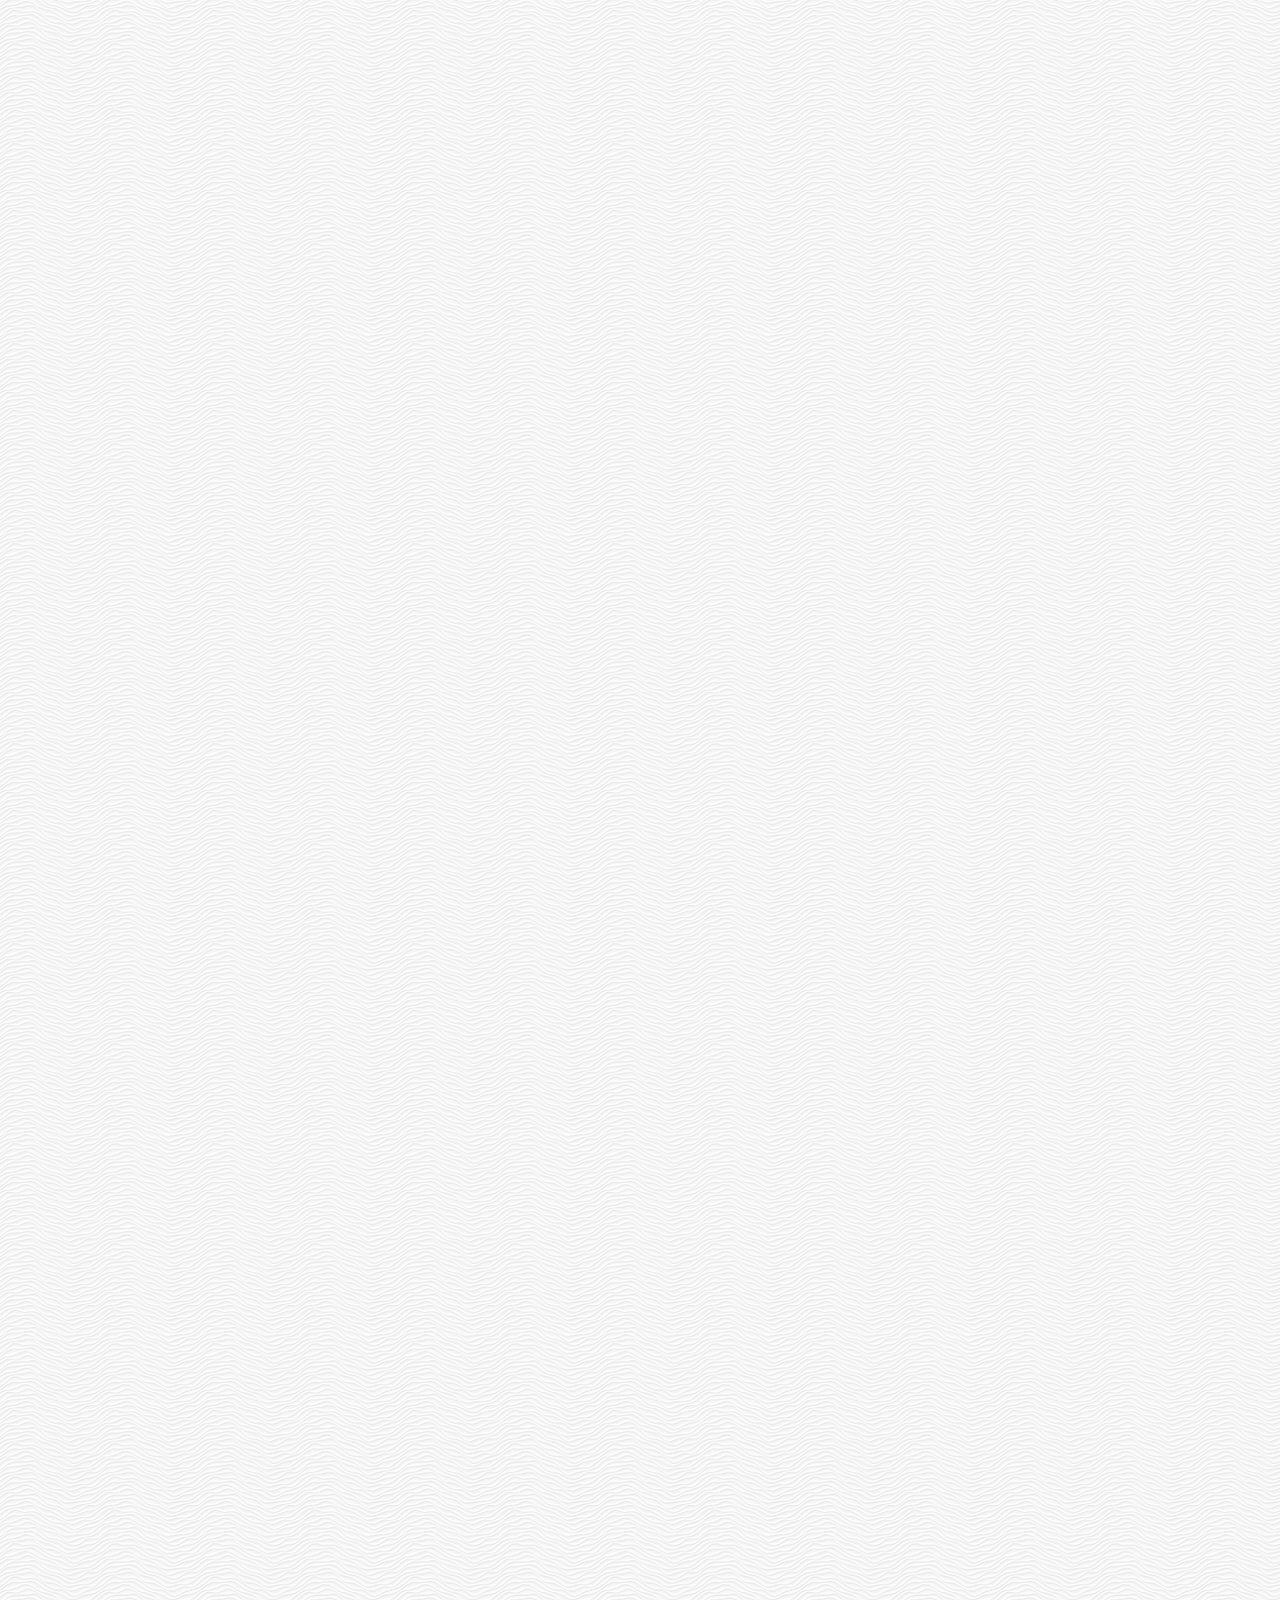
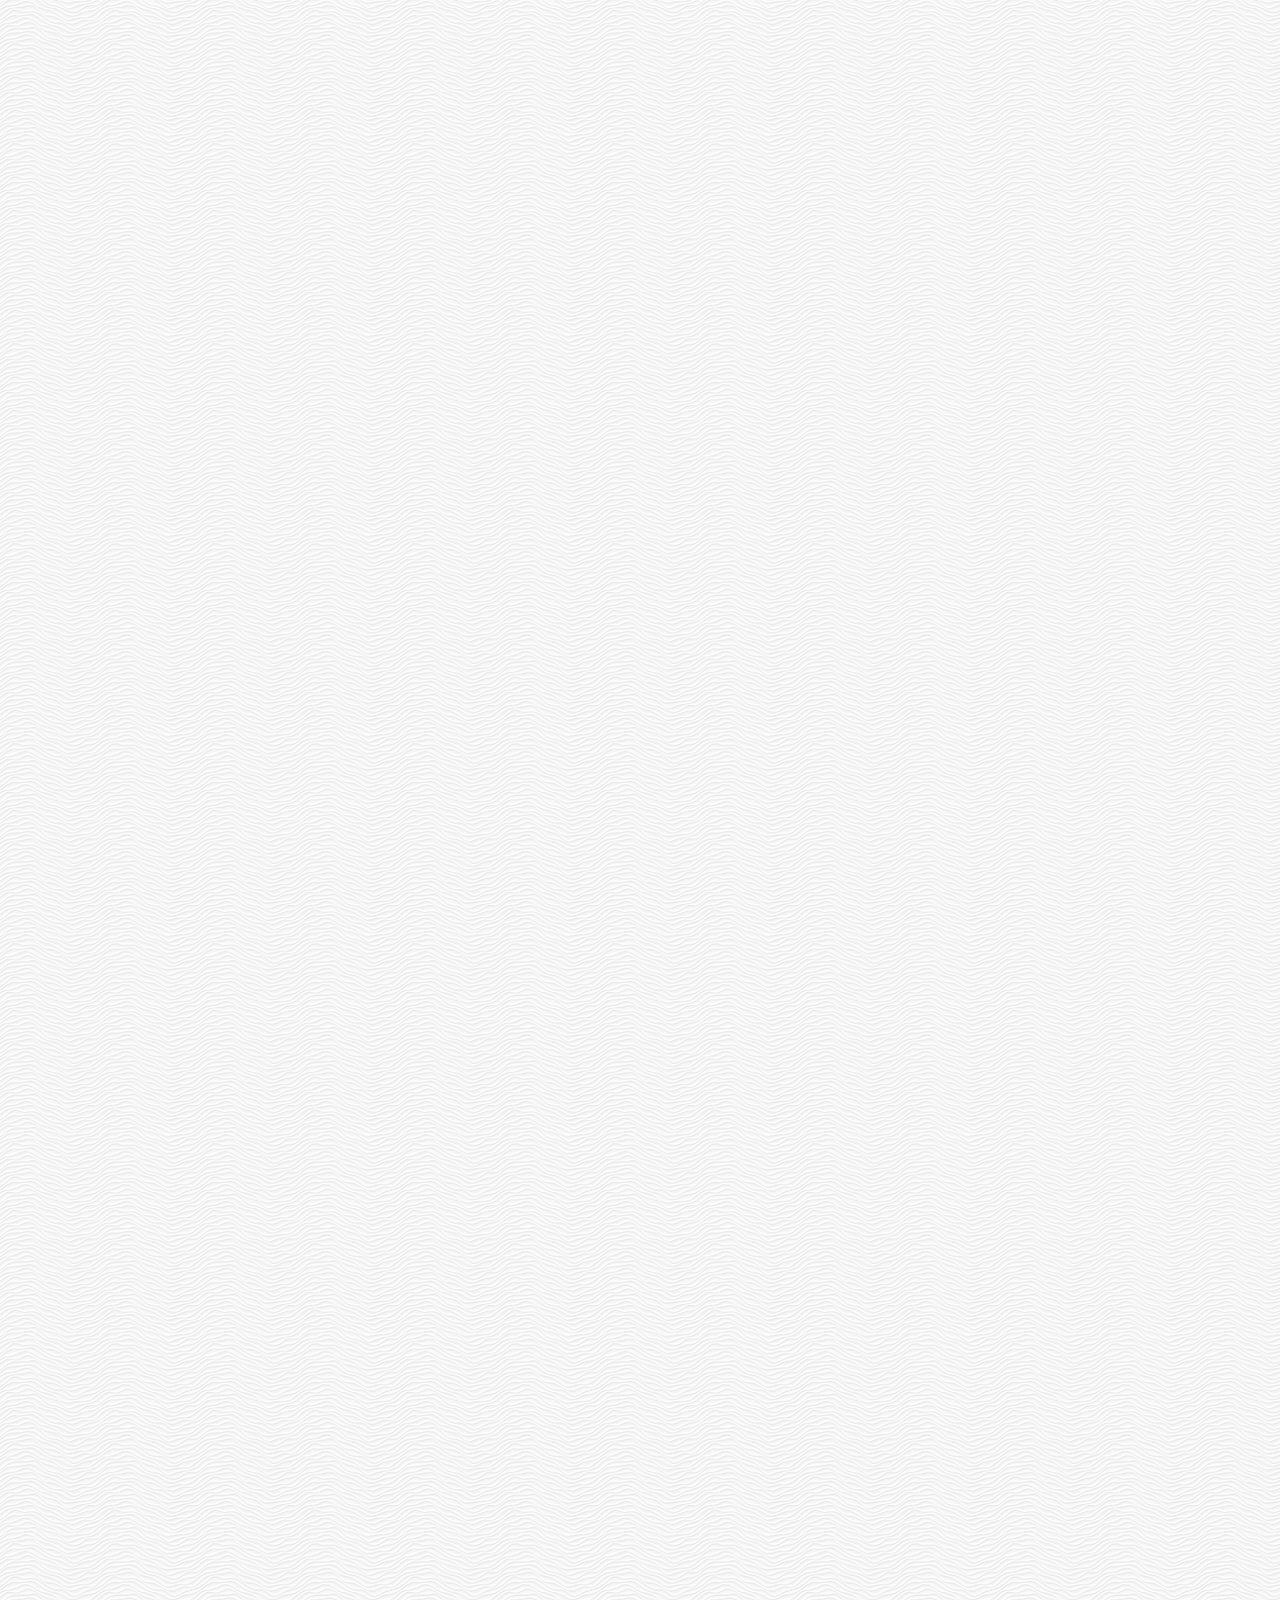
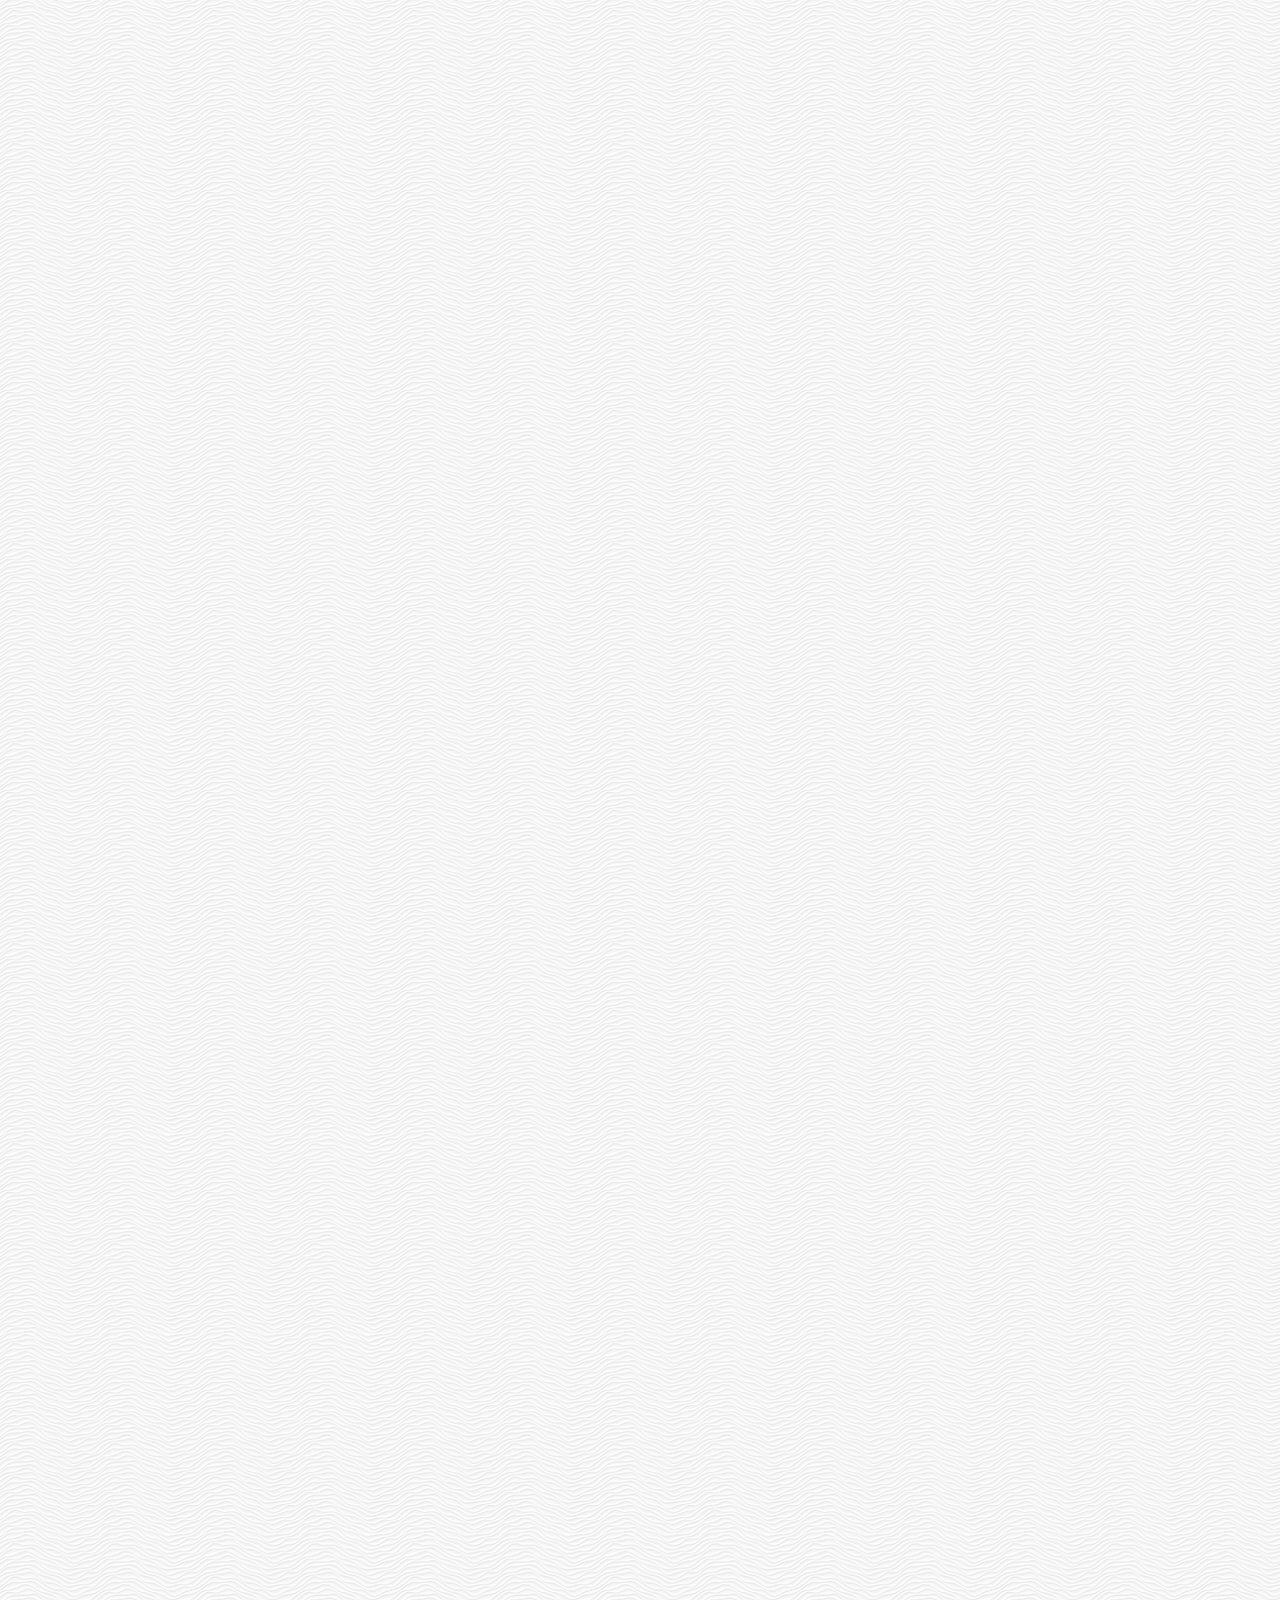
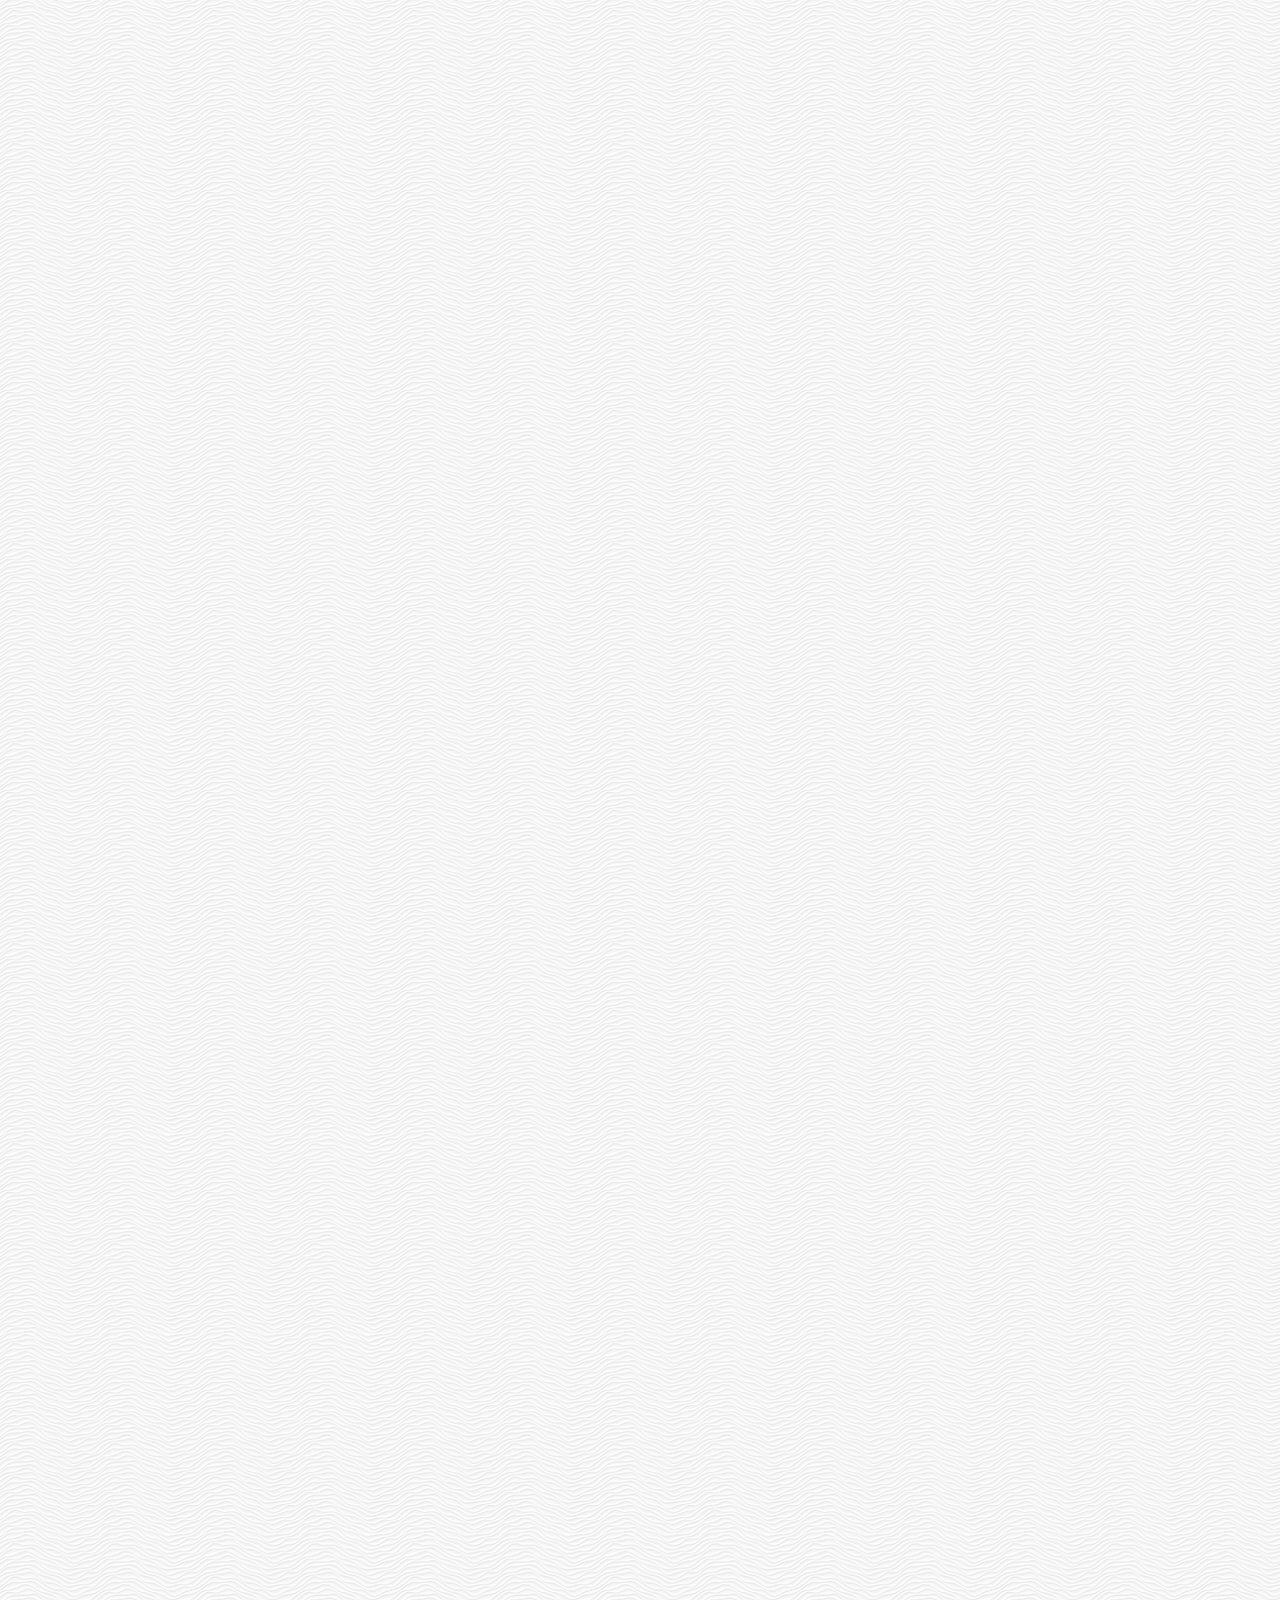
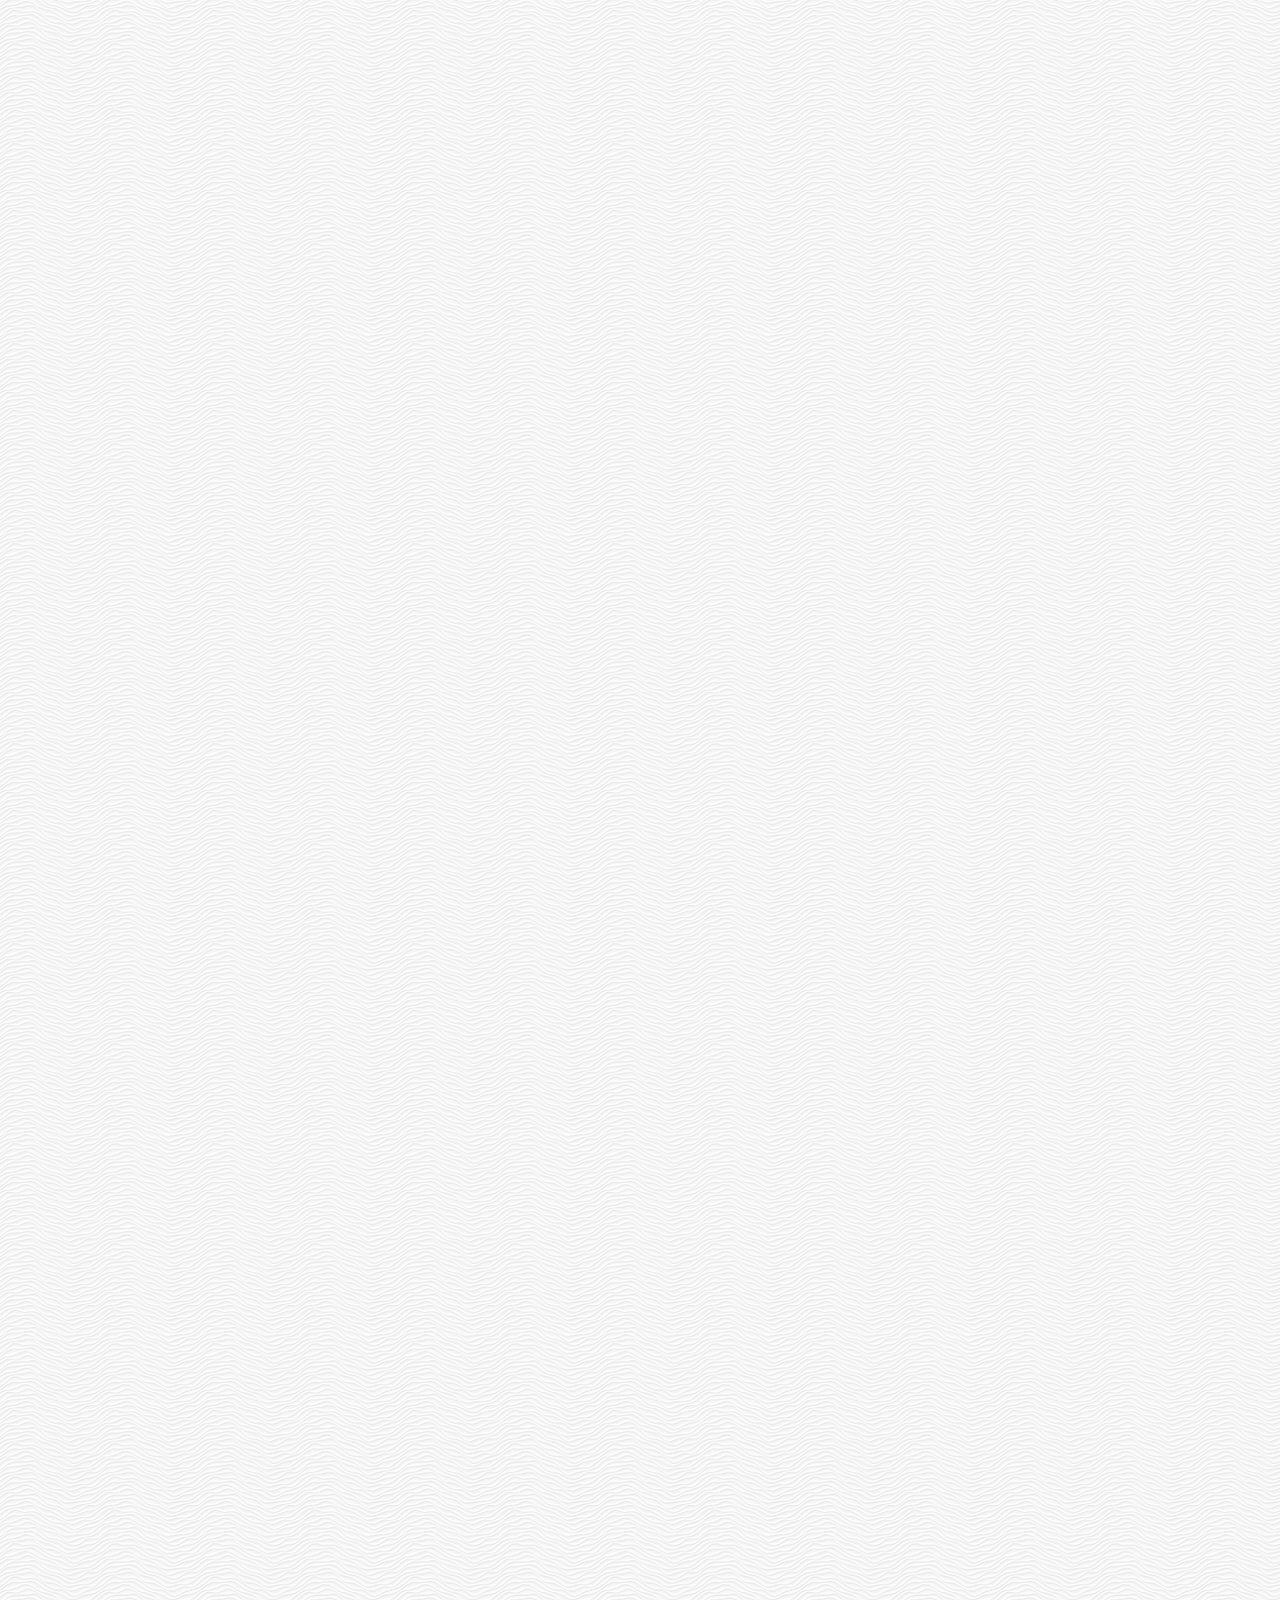
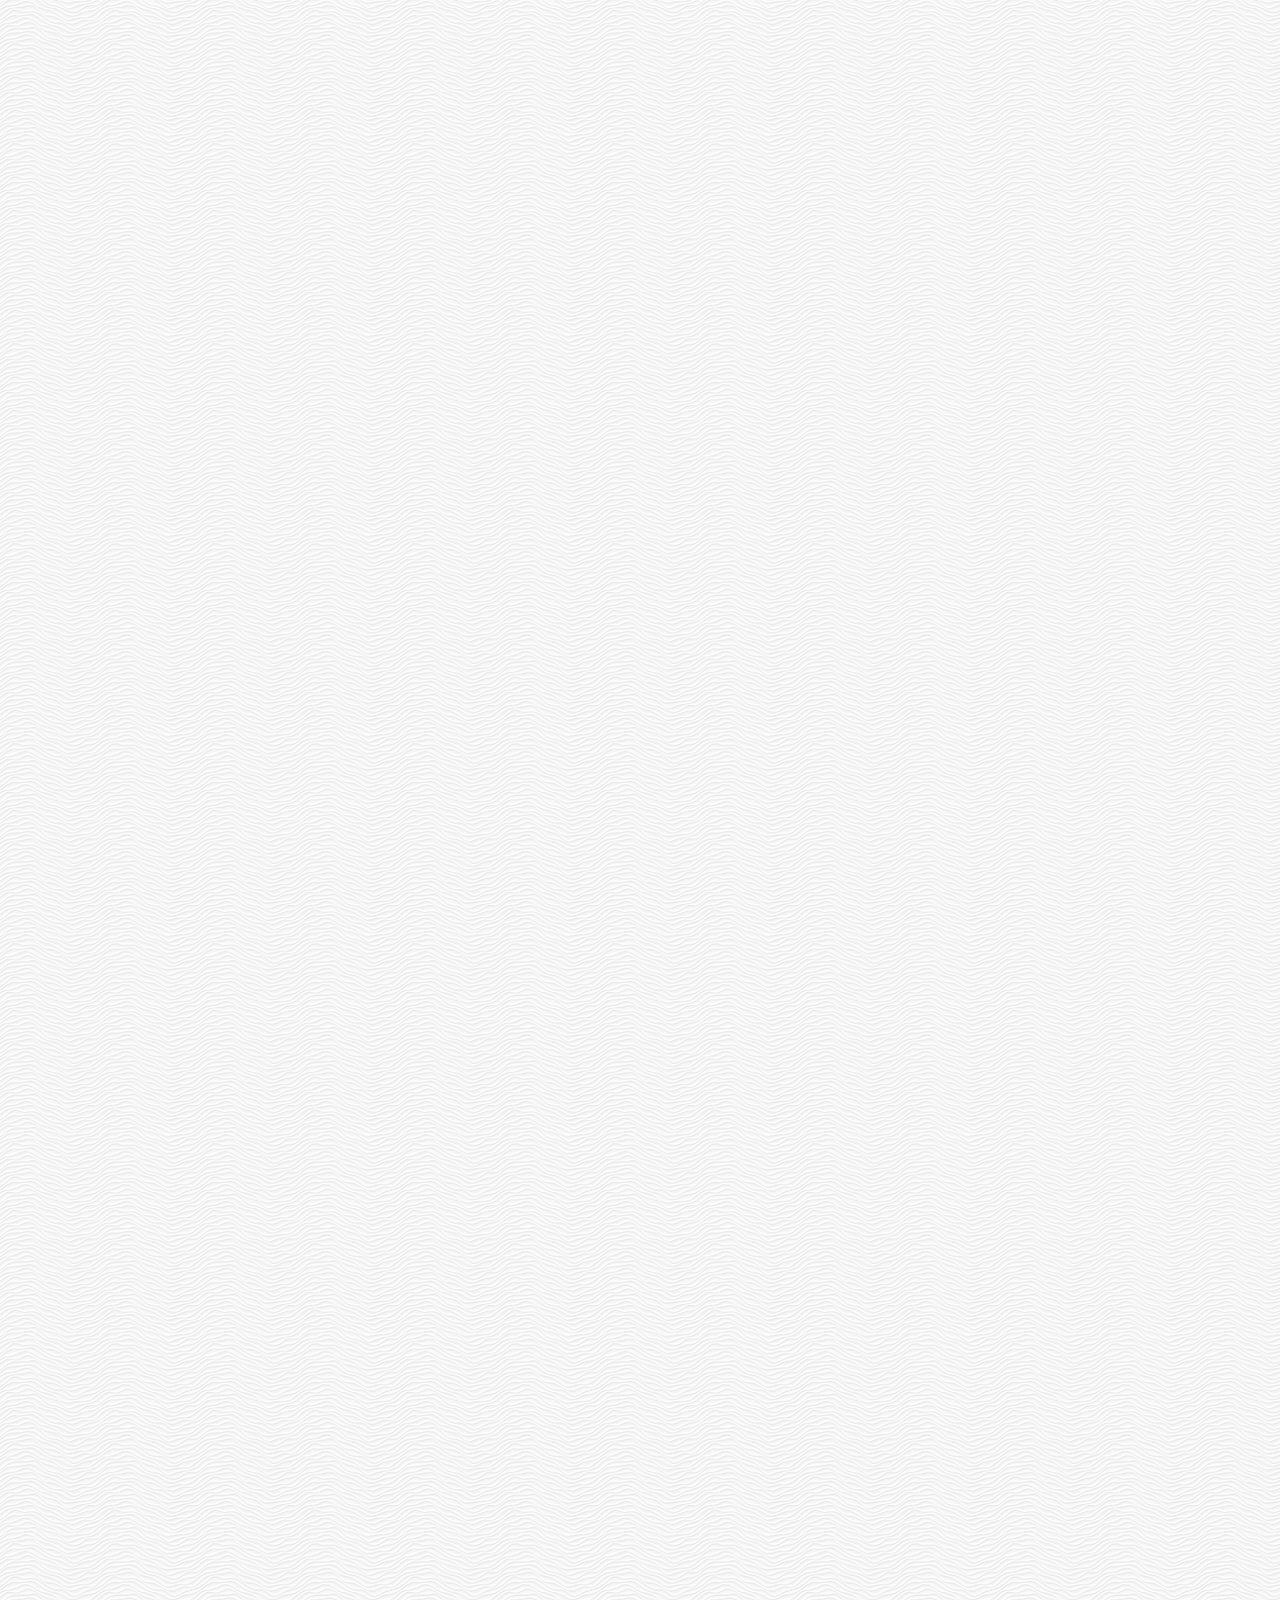
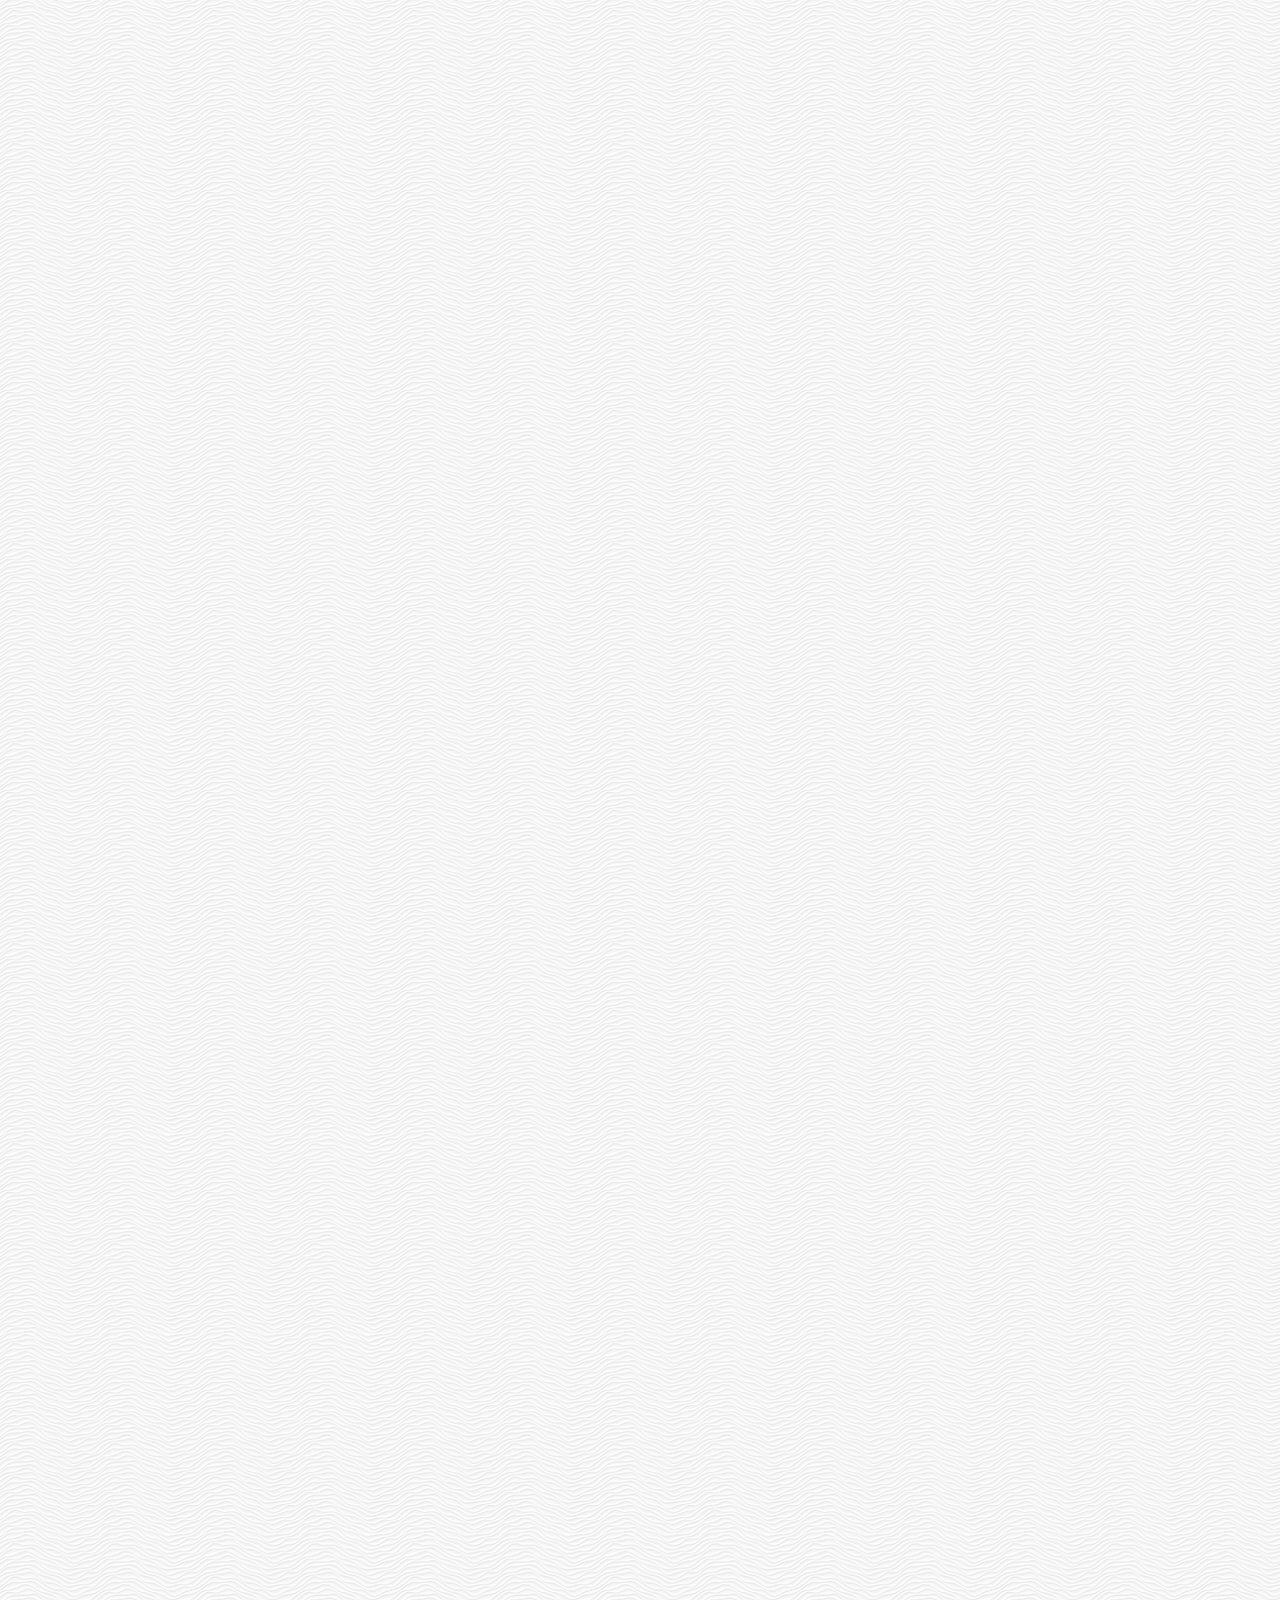
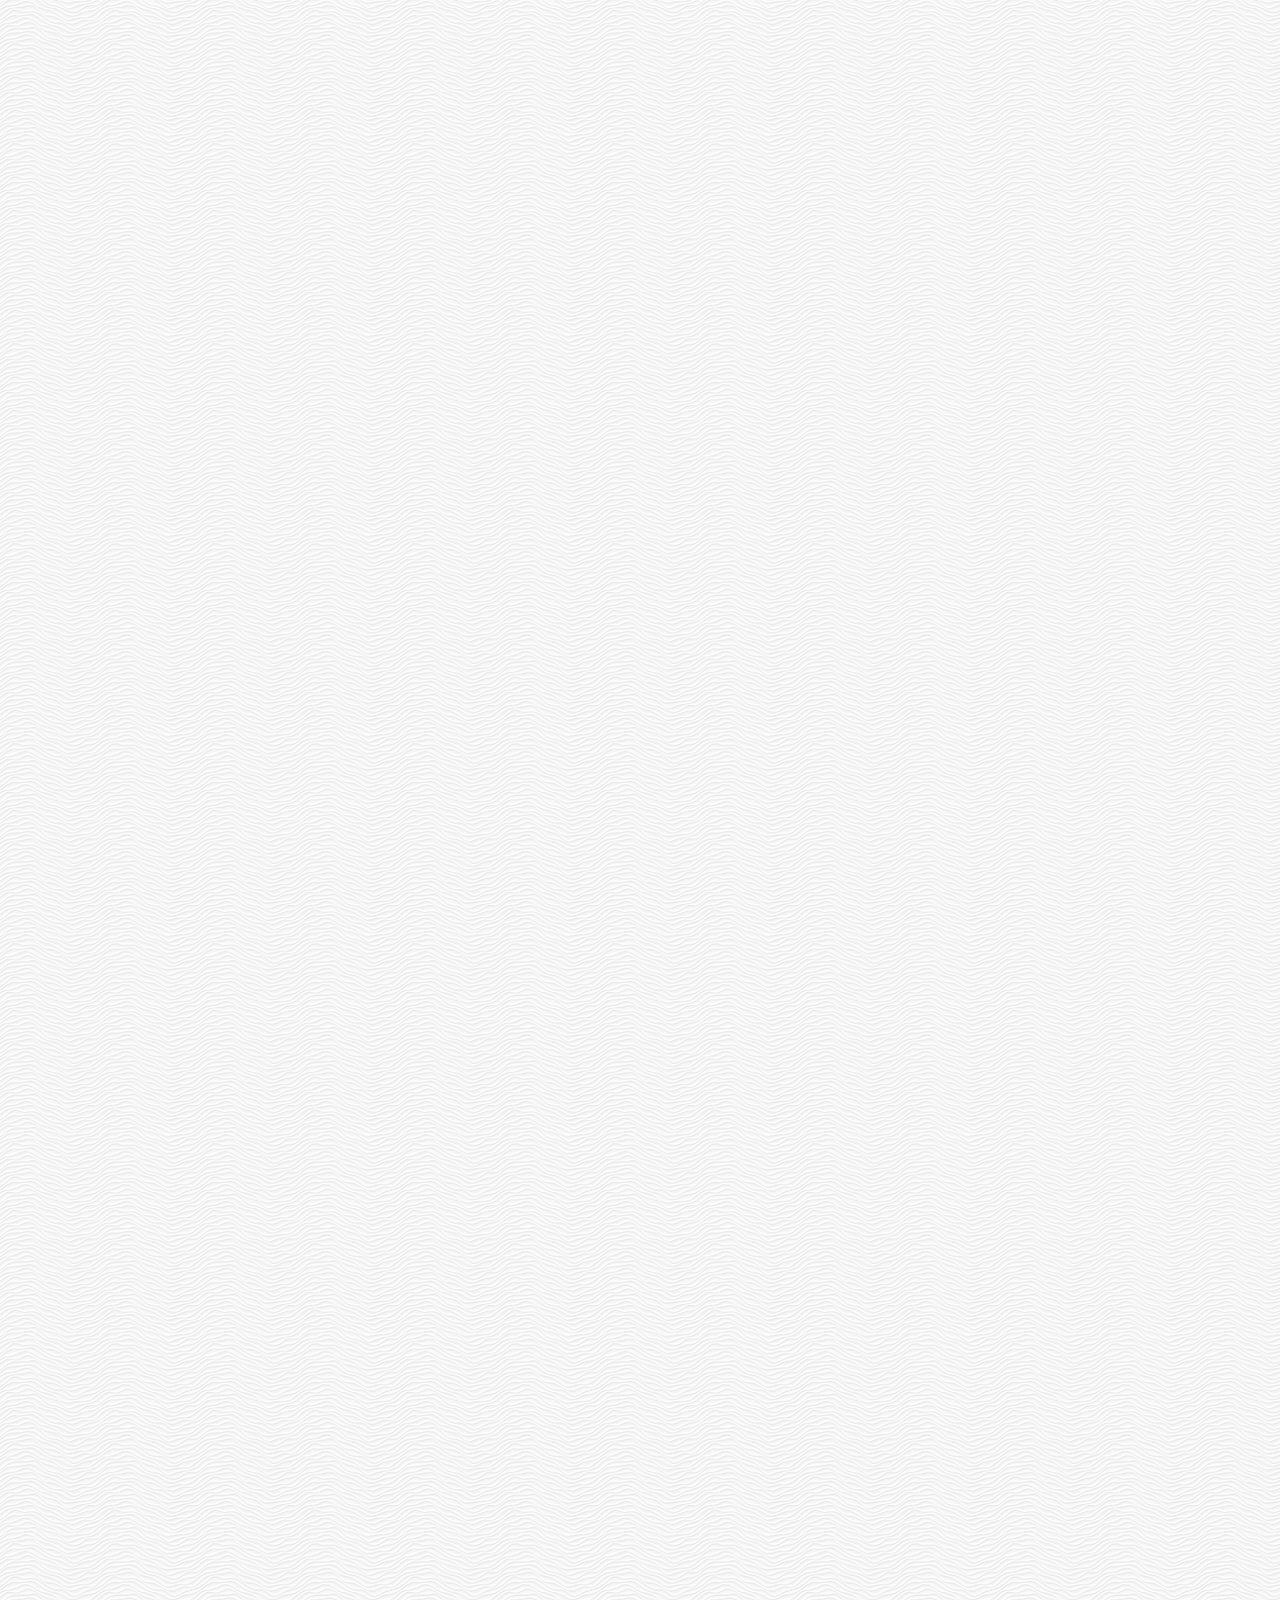
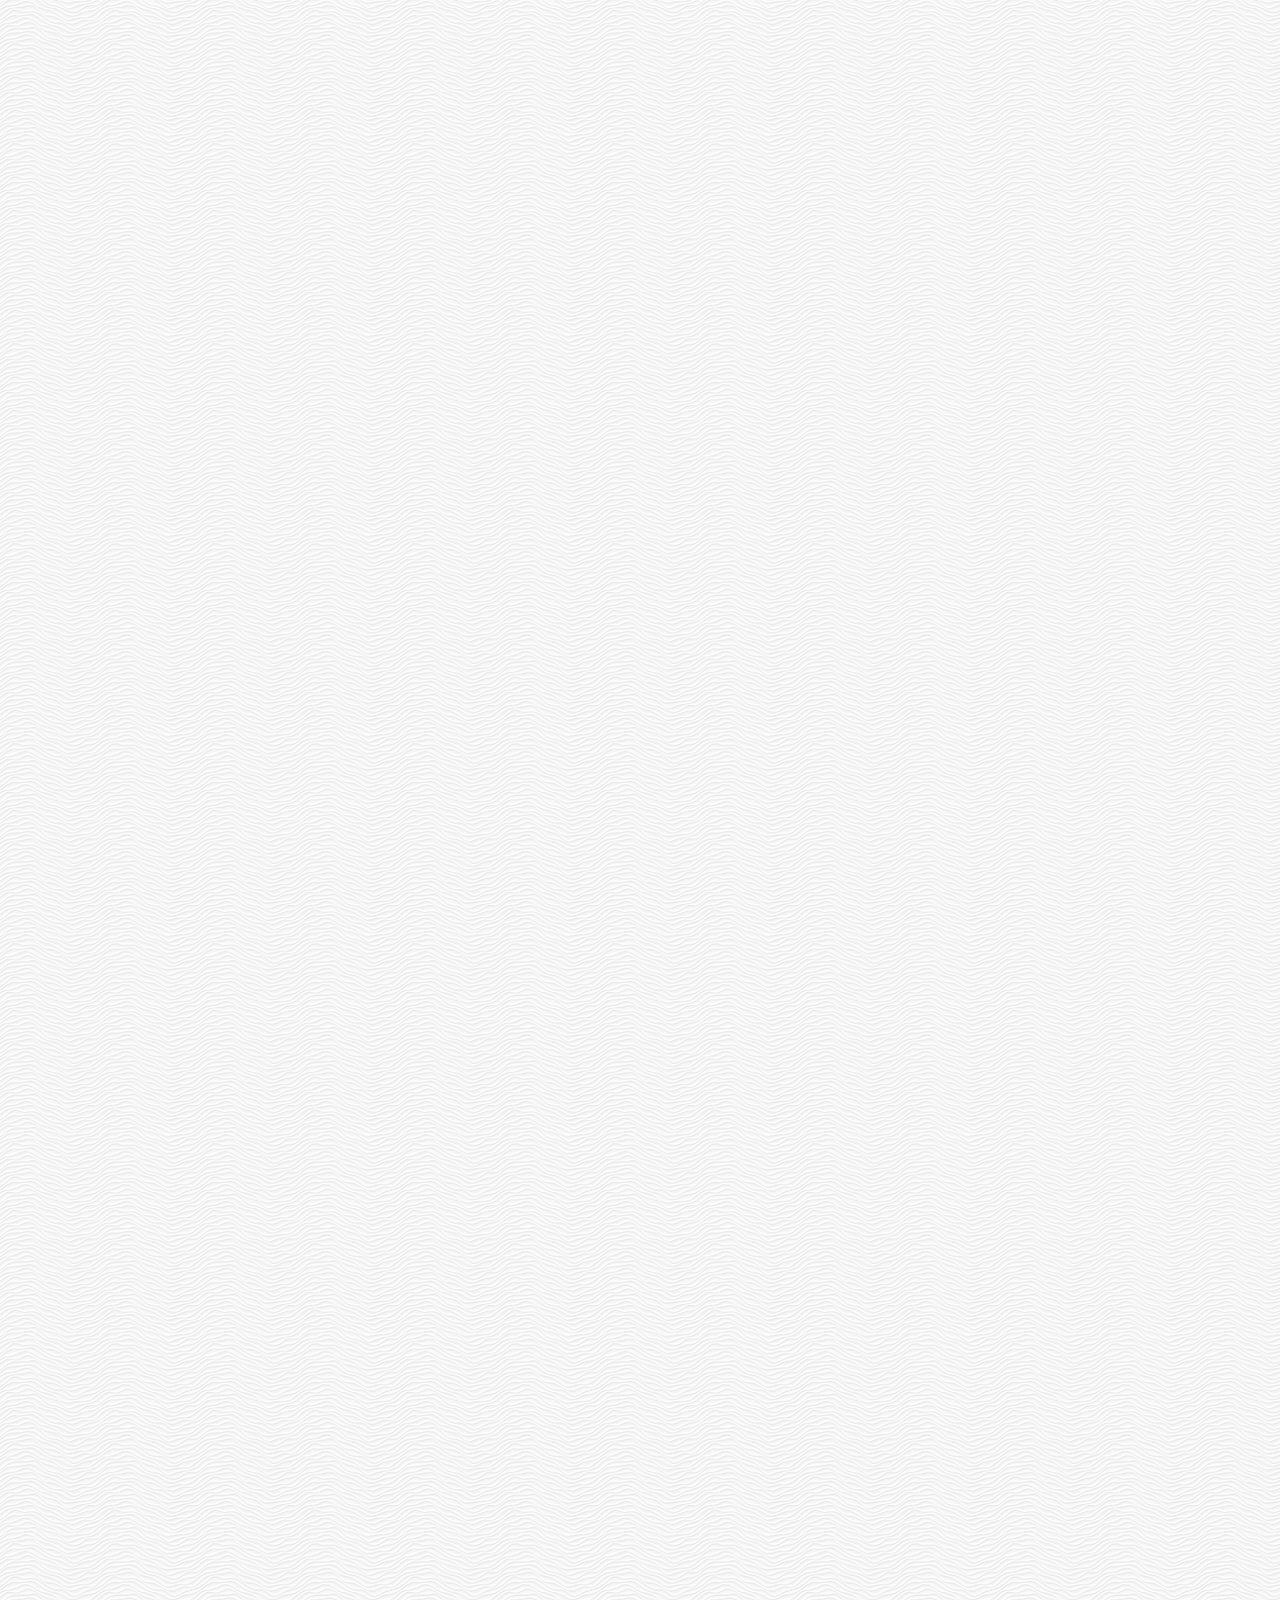
==== commit 771fef82: "Added Emoji" ====
--- a/chat.html
+++ b/chat.html
@@ -111,7 +111,7 @@
       </div>
     </div>
     <div class="bigScreen">
-      <span class="bigScreen__text">Please make your screen small!</span>
+      <span class="bigScreen__text">Please make your screen small! 😱</span>
     </div>
   </body>
 </html>
